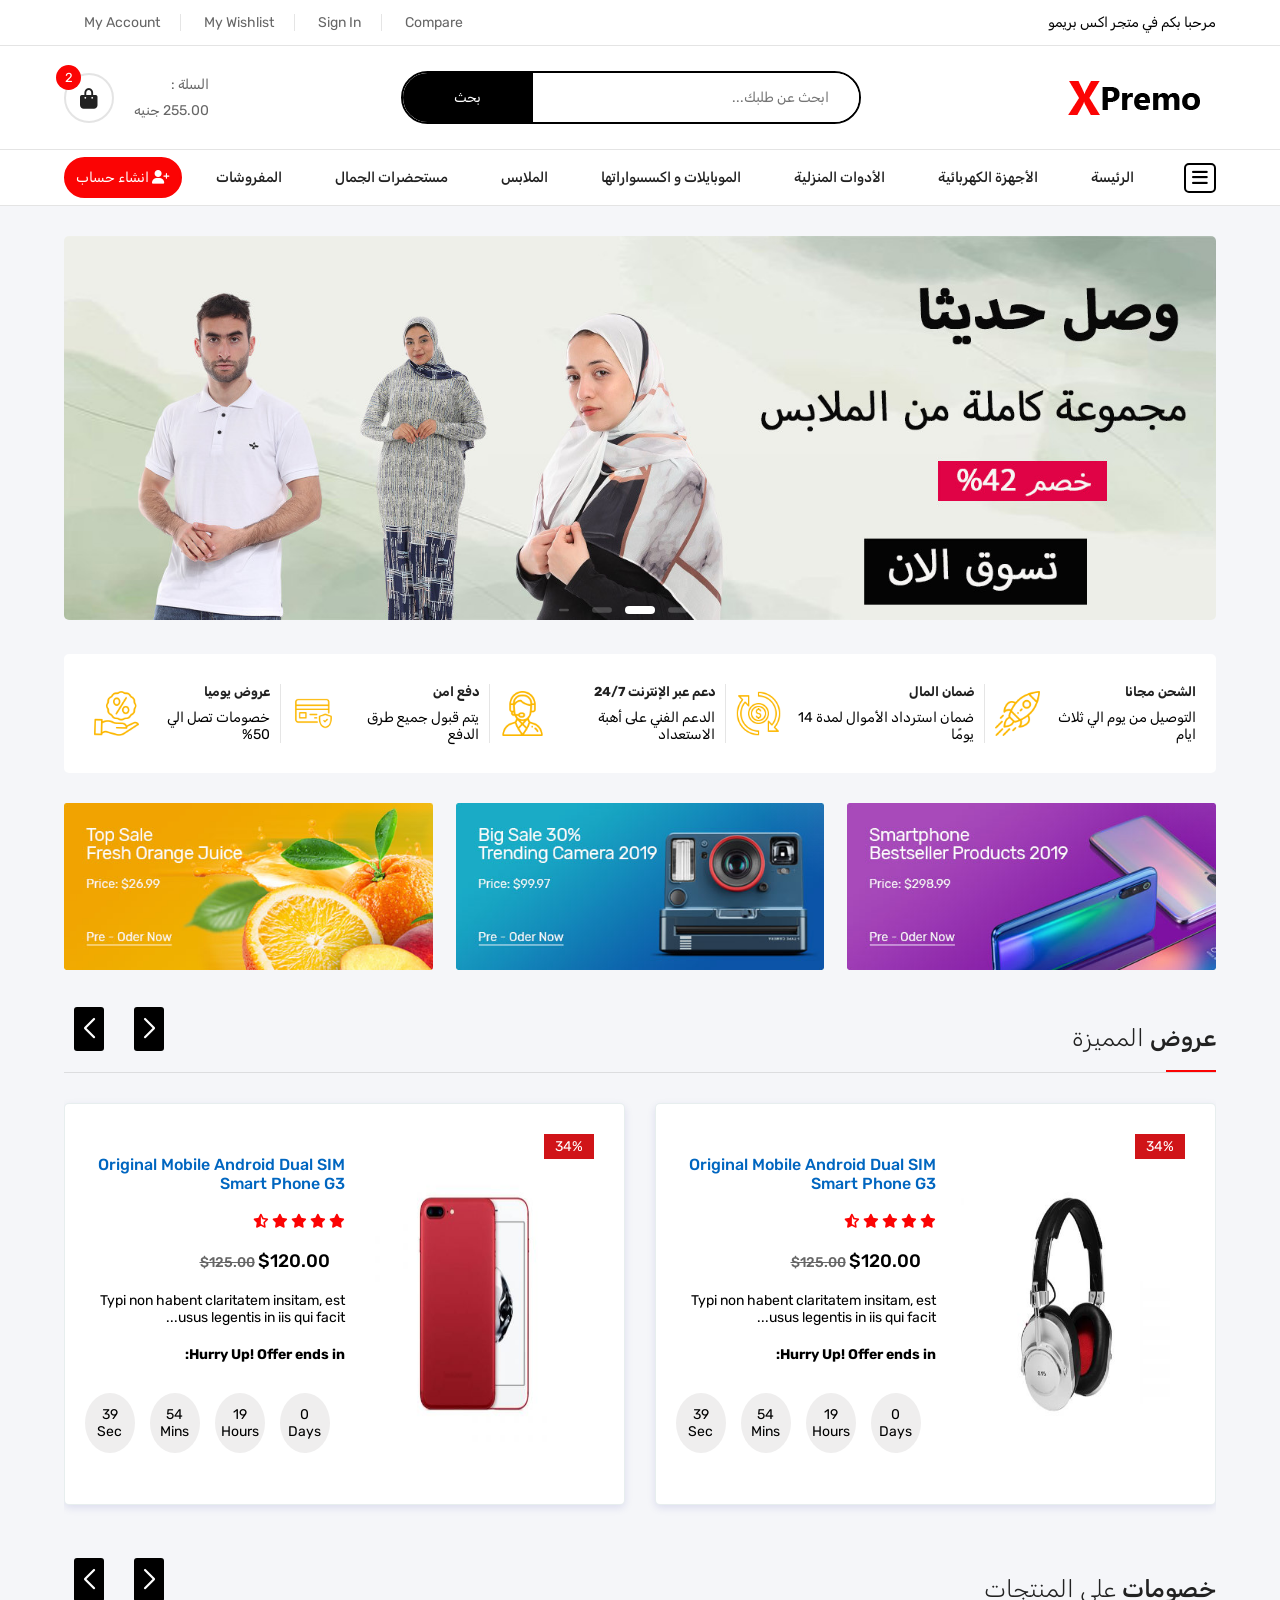
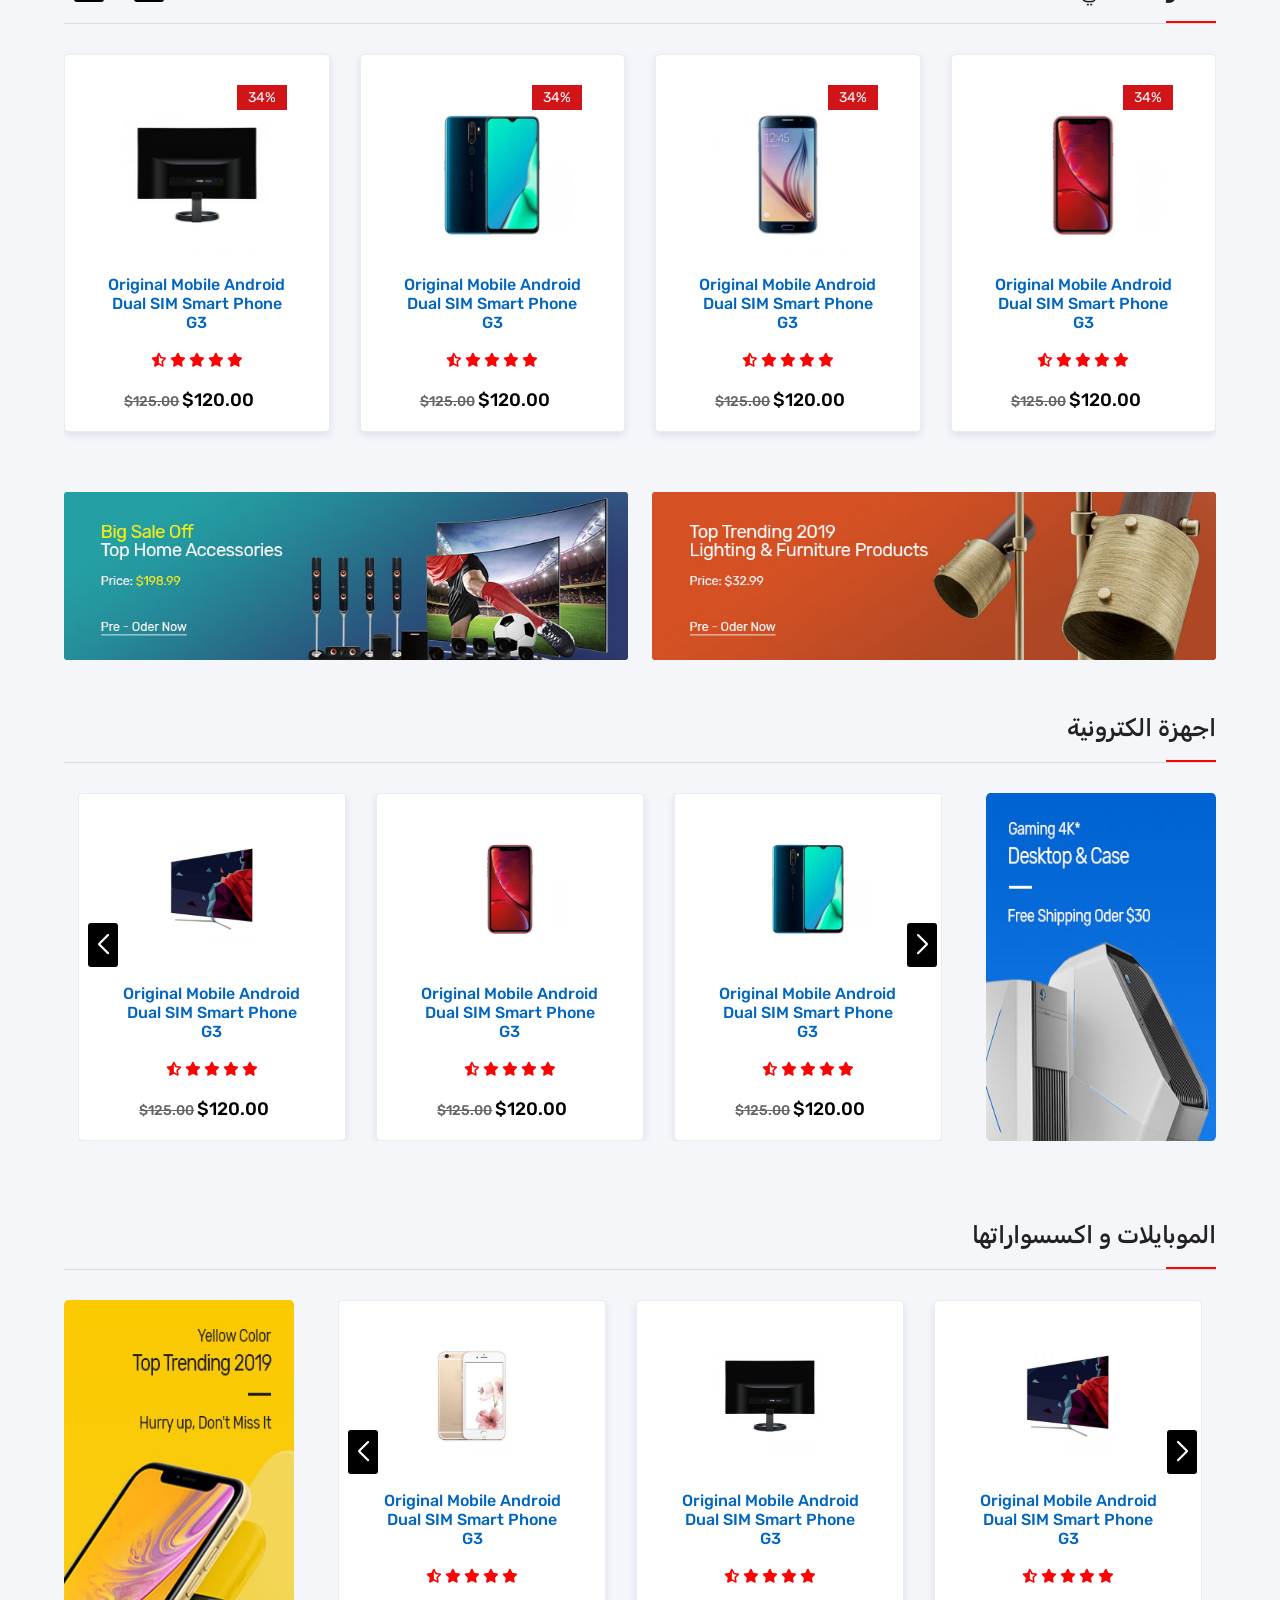
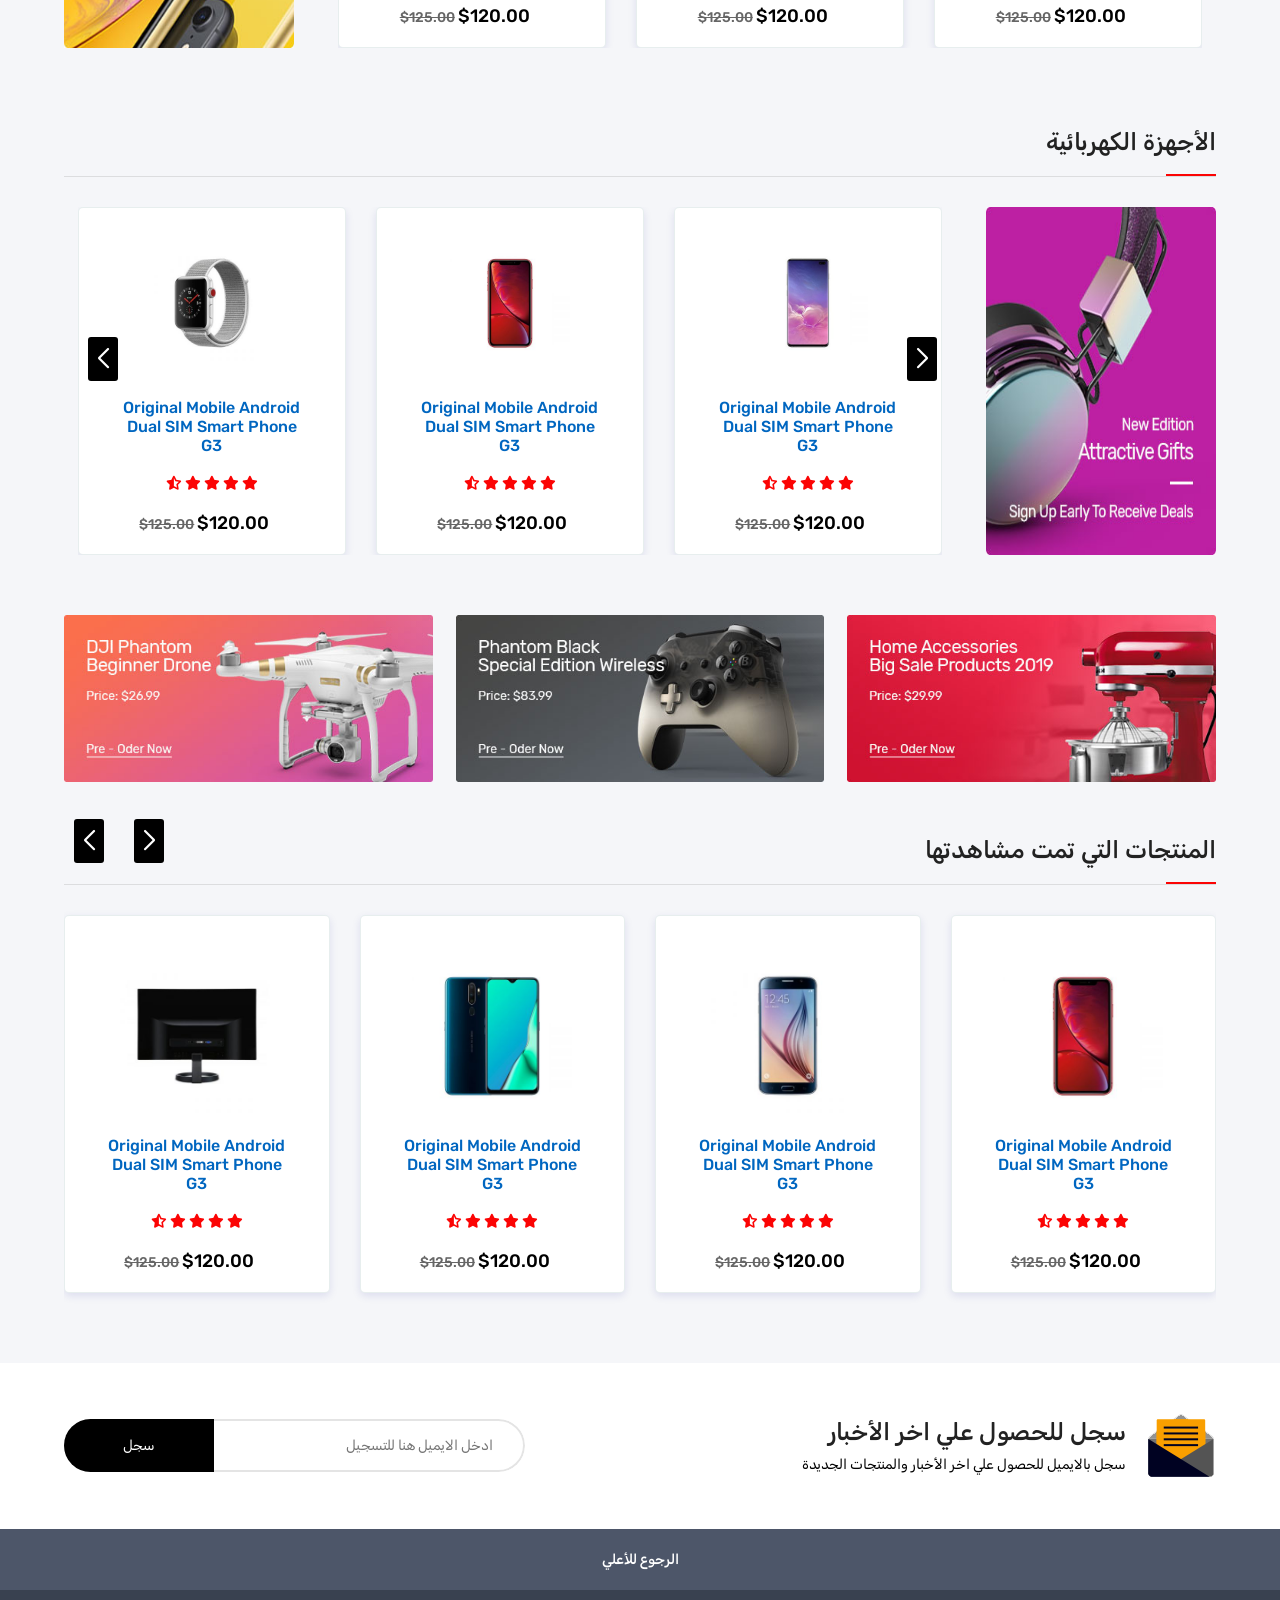
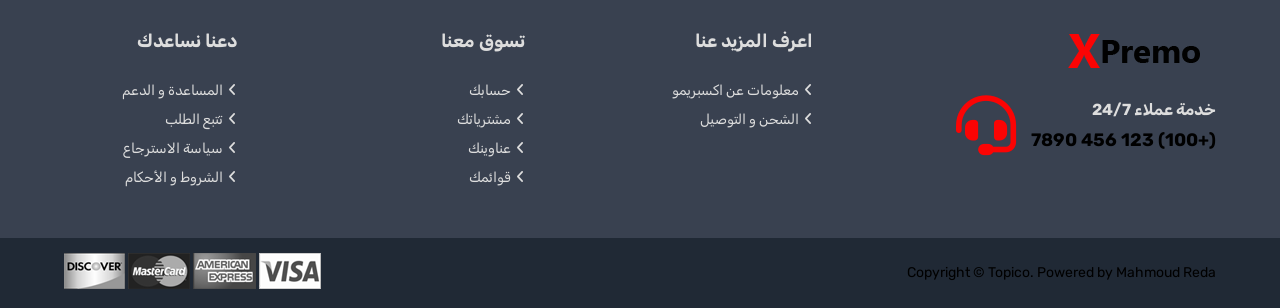
==== index.html @ 6d93f951 "upload files" ====
<!DOCTYPE html>
<html lang="en">
<head>
    <meta charset="UTF-8">
    <meta http-equiv="X-UA-Compatible" content="IE=edge">
    <meta name="viewport" content="width=device-width, initial-scale=1.0">

    <title>XPremo | Online Store</title>

    <!-- Link Swiper's CSS -->
    <link rel="stylesheet" href="swiperJs/swiper-bundle.min.css" />

    <!-- Link Font Awesome -->
    <link rel="stylesheet" href="https://cdnjs.cloudflare.com/ajax/libs/font-awesome/6.4.0/css/all.min.css">

    <!-- Link File CSS -->
    <link rel="stylesheet" href="style.css">
</head>
<body class="menu-side-in-bag">

    <header>

        <div class="header-top">
            <div class="contanier">
             <p> مرحبا بكم في متجر اكس بريمو</p>
             <div class="link-top-heder">
                 <a href="#">My Account</a>
                 <a href="#">My Wishlist</a>
                 <a href="#">Sign In</a>
                 <a href="#">Compare</a>
             </div>
         </div>
           </div>

           <div class="header-info">
            <div class="contanier">
                <img src="img/logo.png" alt="">
            
            <div class="search-bar">
                <form action="">
                    <input type="search" placeholder="ابحث عن طلبك...">
                    <button class="btn-srch">بحث</button>
                </form>
            </div>
            <div class="card">
                <div class="price">
                    <p>السلة :</p>
                    <span>255.00 جنيه</span>
                </div>
                <a href="mycart.html"><i class="fa-solid fa-bag-shopping"></i> <span class="count-in-card">2</span></a>

                
            </div>
            </div>
        </div>

        <div class="header-bottom">
           <div class="contanier">
            <i id="open-side" class="fa-solid fa-bars"></i>
            <ul class="nav-links">
                    
                <li><a href="index.html"> الرئيسة</a>
                
                </li>

                <li>
                    <a href="features.html">الأجهزة الكهربائية</a>

                    <div class="drobdwon">
                        <ul><li><a href="betuflpage.html">غسالات</a></li></ul>
                        <ul><li><a href="#">نلاجات</a></li></ul>
                        <ul><li><a href="#">مكانس</a></li></ul>
                        <ul><li><a href="#">شبابيك</a></li></ul>
                    </div>
                </li>

                <li>
                    <a href="about.html"> الأدوات المنزلية</a>
                </li>

                <li>
                    <a href="contact.html">الموبايلات و اكسسواراتها</a>
                </li>
                <li><a href="index.html"> الملابس </a></li>

                <li><a href="betuflpage.html"> مستحضرات الجمال</a></li>
                <li><a href="index.html"> المفروشات</a></li>
              


            </ul>
            <a href="sign-up-page.html" class="sign-in-btn"><i class="fa-solid fa-user-plus"></i> انشاء حساب </a>

            
           </div>
        </div>


    </header>

    <section class="slide-sec contanier">
        <div id="side-bar" class="side-bar">
            <h5><i class="fa-solid fa-bars"></i> SHOP BY DEPARTMENT</h5>
            <img class="logo-slide" src="img/logo.png" alt="">
            <i id="btn-close" class="fa-solid fa-bars fa-times"></i>
            <ul class="side-links">
                <a href="#"><li>الاجهزة المنزلية</li></a>
                <a href="#"><li>العاب الأطفال</li></a>
                <a href="#"><li>الشواحن</li></a>
                <a href="#"><li>المفروشات</li></a>
                <a href="#"><li>الهواتف</li></a>
                <a href="#"><li>الملابس</li></a>
                <a href="#"><li>الأحذية</li></a>
                <a href="#"><li>اكسسوارات</li></a>
                <a href="#"><li>مستحضرات التجميل</li></a>
                <a href="#"><li>التلفزيونات</li></a>

            </ul>

            
        </div>


        <div class="slide">
            <div class="slide-swp swiper mySwiper">
                <div class="swiper-wrapper">
                    <div class="swiper-slide swiper-slide1">
                        <img src="img/slide1.jpg" alt="">
                    </div>
                    <div class="swiper-slide swiper-slide2">
                        <img src="img/slide2.jpg" alt="">
                    </div>
                    <div class="swiper-slide swiper-slide3">
                        <img src="img/slide3.jpg" alt="">
                    </div>
                    <div class="swiper-slide swiper-slide3">
                        <img src="img/slide4.jpg" alt="">
                    </div>
                    <div class="swiper-slide swiper-slide3">
                        <img src="img/slide5.png" alt="">
                    </div>
                </div>
                <div class="swiper-pagination"></div>
              </div>
        </div>
    </section>
    
    <div class="features contanier">
        <div class="boxs">
            <div class="box">
              
                <div class="content">
                    <h6>الشحن مجانا</h6>
                    <p>التوصيل من يوم الي ثلاث ايام</p>
                </div>
                <img src="img/features1.png" alt="">
            </div>

            <div class="box">
                
                <div class="content">
                    <h6>ضمان المال</h6>
                    <p>ضمان استرداد الأموال لمدة 14 يومًا</p>
                </div>
                <img src="img/features2.png" alt="">
            </div>

            <div class="box">
               

                <div class="content">
                    <h6>دعم عبر الإنترنت 24/7</h6>
                    <p>الدعم الفني على أهبة الاستعداد</p>
                </div>
                <img src="img/features3.png" alt="">
            </div>

            <div class="box">

                <div class="content">
                    <h6>دفع امن</h6>
                    <p>يتم قبول جميع طرق الدفع</p>
                </div>
                <img src="img/features4.png" alt="">
            </div>

            <div class="box">

                <div class="content">
                    <h6>عروض يوميا</h6>
                    <p>خصومات تصل الي 50%</p>
                </div>
                <img src="img/features5.png" alt="">
            </div>
        </div>
    </div>

    <div class="banner contanier">
        <div class="boxs">
            <div class="box">
                <a href="buy product.html"><img src="img/banner-1.jpg" alt="">
                    <span class="glass-hover"></span></a>
                
            </div>
            <div class="box">
                <a href="buy product.html"><img src="img/banner-2.jpg" alt="">
                    <span class="glass-hover"></span>
                </a>
            </div>
            <div class="box">
                <a href="buy product.html"><img src="img/banner-3.jpg" alt="">
                    <span class="glass-hover"></span>
                </a>
            </div>
        </div>
    </div>

    <section class="deals contanier swiper mySwiper">

        <div class="section-head">
            <h4>عروض <span>المميزة</span> </h4>
        </div>
        <div class="boxs swiper-wrapper">

            <div class="box product-item swiper-slide">
              <a href="#">  
                <div class="product-btn">
                <ul class="product-action">
                    <li><a href="#"><i class="fa-regular fa-heart"></i></a></li>
                    <li><a href="#"><i class="fa-solid fa-cart-arrow-down"></i></a></li>
                    <li><a href="#"><i class="fa-solid fa-print"></i></a></li>
                </ul>
                </div>
                <div class="div-img">
                <span class="discount">34%</span>
                <img src="img/product-14.jpg" class="img-product">
                <img src="img/product-2.jpg" class="hover-img">
                </div>
                <div class="content">
                <a href="buy product.html" class="product-item-link"> Original Mobile Android Dual SIM Smart Phone G3 </a>
                <div class="stars">
                    <i class="fa-solid fa-star"></i>
                    <i class="fa-solid fa-star"></i>
                    <i class="fa-solid fa-star"></i>
                    <i class="fa-solid fa-star"></i>
                    <i class="fa-solid fa-star-half-stroke"></i>
                </div>
                <div class="price">
                    <span>$120.00</span>
                    <del>$125.00</del>
                </div>
                <p class="product-parg">Typi non habent claritatem insitam, est usus legentis in iis qui facit...</p>
                <h4>Hurry Up! Offer ends in:</h4>

                
                <ul class="countdown">
                    <li><span>0</span> Days</li>
                    <li><span>19</span> Hours</li>
                    <li><span>54</span>Mins</li>
                    <li><span>39</span>Sec</li>
                </ul>
                
                </div>
              </a>
            </div>
            <div class="box product-item swiper-slide">
                <a href="#">  
                  <div class="product-btn">
                  <ul class="product-action">
                      <li><a href="#"><i class="fa-regular fa-heart"></i></a></li>
                      <li><a href="#"><i class="fa-solid fa-cart-arrow-down"></i></a></li>
                      <li><a href="#"><i class="fa-solid fa-print"></i></a></li>
                  </ul>
              </div>
              <div class="div-img">
                  <span class="discount">34%</span>
                  <img src="img/product-13.jpg" class="img-product">
                  <img src="img/product-2.jpg" class="hover-img">
              </div>
              <div class="content">
                  <a href="buy product.html" class="product-item-link"> Original Mobile Android Dual SIM Smart Phone G3 </a>
                  <div class="stars">
                      <i class="fa-solid fa-star"></i>
                      <i class="fa-solid fa-star"></i>
                      <i class="fa-solid fa-star"></i>
                      <i class="fa-solid fa-star"></i>
                      <i class="fa-solid fa-star-half-stroke"></i>
                  </div>
                  <div class="price">
                      <span>$120.00</span>
                      <del>$125.00</del>
                  </div>
                  <p class="product-parg">Typi non habent claritatem insitam, est usus legentis in iis qui facit...</p>
                  <h4>Hurry Up! Offer ends in:</h4>
  
                  
                  <ul class="countdown">
                      <li><span>0</span> Days</li>
                      <li><span>19</span> Hours</li>
                      <li><span>54</span>Mins</li>
                      <li><span>39</span>Sec</li>
                  </ul>
                  
              </div>
                </a>
              </div>

              <div class="box product-item swiper-slide">
                <a href="#">  
                  <div class="product-btn">
                  <ul class="product-action">
                      <li><a href="#"><i class="fa-regular fa-heart"></i></a></li>
                      <li><a href="#"><i class="fa-solid fa-cart-arrow-down"></i></a></li>
                      <li><a href="#"><i class="fa-solid fa-print"></i></a></li>
                  </ul>
              </div>
              <div class="div-img">
                  <span class="discount">34%</span>
                  <img src="img/product-9.jpg" class="img-product">
                  <img src="img/product-2.jpg" class="hover-img">
              </div>
              <div class="content">
                  <a href="buy product.html" class="product-item-link"> Original Mobile Android Dual SIM Smart Phone G3 </a>
                  <div class="stars">
                      <i class="fa-solid fa-star"></i>
                      <i class="fa-solid fa-star"></i>
                      <i class="fa-solid fa-star"></i>
                      <i class="fa-solid fa-star"></i>
                      <i class="fa-solid fa-star-half-stroke"></i>
                  </div>
                  <div class="price">
                      <span>$120.00</span>
                      <del>$125.00</del>
                  </div>
                  <p class="product-parg">Typi non habent claritatem insitam, est usus legentis in iis qui facit...</p>
                  <h4>Hurry Up! Offer ends in:</h4>
  
                  
                  <ul class="countdown">
                      <li><span>0</span> Days</li>
                      <li><span>19</span> Hours</li>
                      <li><span>54</span>Mins</li>
                      <li><span>39</span>Sec</li>
                  </ul>
                  
              </div>
                </a>
              </div>


              <div class="box product-item swiper-slide">
                <a href="#">  
                  <div class="product-btn">
                  <ul class="product-action">
                      <li><a href="#"><i class="fa-regular fa-heart"></i></a></li>
                      <li><a href="#"><i class="fa-solid fa-cart-arrow-down"></i></a></li>
                      <li><a href="#"><i class="fa-solid fa-print"></i></a></li>
                  </ul>
              </div>
              <div class="div-img">
                  <span class="discount">34%</span>
                  <img src="img/product-8.jpg" class="img-product">
                  <img src="img/product-2.jpg" class="hover-img">
              </div>
              <div class="content">
                  <a href="buy product.html" class="product-item-link"> Original Mobile Android Dual SIM Smart Phone G3 </a>
                  <div class="stars">
                      <i class="fa-solid fa-star"></i>
                      <i class="fa-solid fa-star"></i>
                      <i class="fa-solid fa-star"></i>
                      <i class="fa-solid fa-star"></i>
                      <i class="fa-solid fa-star-half-stroke"></i>
                  </div>
                  <div class="price">
                      <span>$120.00</span>
                      <del>$125.00</del>
                  </div>
                  <p class="product-parg">Typi non habent claritatem insitam, est usus legentis in iis qui facit...</p>
                  <h4>Hurry Up! Offer ends in:</h4>
  
                  
                  <ul class="countdown">
                      <li><span>0</span> Days</li>
                      <li><span>19</span> Hours</li>
                      <li><span>54</span>Mins</li>
                      <li><span>39</span>Sec</li>
                  </ul>
                  
              </div>
                </a>
              </div>

        </div>

        <div class="swiper-button-next swiper-btn"></div>
        <div class="swiper-button-prev swiper-btn"></div>
    </section>

    <section class="sale-sec contanier swiper mySwiper">

        <div class="section-head">
            <h4>خصومات <span>علي المنتجات</span> </h4>
        </div>
        
        <div class="boxs swiper-wrapper">

            <div class="box column product-item swiper-slide">

                <div class="product-btn">
                    <ul class="product-action">
                        <li><a href="#"><i class="fa-regular fa-heart"></i></a></li>
                        <li><a href="#"><i class="fa-solid fa-cart-arrow-down"></i></a></li>
                        <li><a href="#"><i class="fa-solid fa-print"></i></a></li>
                    </ul>
                </div>

                <div class="div-img">
                    <span class="discount">34%</span>
                    <img src="img/product-8.jpg" class="img-product">
                    <img src="img/product-1.jpg" class="hover-img">
                </div>
                <div class="content">
                    <a class="product-item-link"> Original Mobile Android Dual SIM Smart Phone G3 </a>
                    <div class="stars">
                        <i class="fa-solid fa-star"></i>
                        <i class="fa-solid fa-star"></i>
                        <i class="fa-solid fa-star"></i>
                        <i class="fa-solid fa-star"></i>
                        <i class="fa-solid fa-star-half-stroke"></i>
                    </div>
                    <div class="price">
                        <span>$120.00</span>
                        <del>$125.00</del>
                    </div>
        
                </div>
            </div>

            <div class="box column product-item swiper-slide">

                <div class="product-btn">
                    <ul class="product-action">
                        <li><a href="#"><i class="fa-regular fa-heart"></i></a></li>
                        <li><a href="#"><i class="fa-solid fa-cart-arrow-down"></i></a></li>
                        <li><a href="#"><i class="fa-solid fa-print"></i></a></li>
                    </ul>
                </div>
                <div class="div-img">
                    <span class="discount">34%</span>
                    <img src="img/product-2.jpg" class="img-product">
                    <img src="img/product-9.jpg" class="hover-img">
                </div>
                <div class="content">
                    <a class="product-item-link"> Original Mobile Android Dual SIM Smart Phone G3 </a>
                    <div class="stars">
                        <i class="fa-solid fa-star"></i>
                        <i class="fa-solid fa-star"></i>
                        <i class="fa-solid fa-star"></i>
                        <i class="fa-solid fa-star"></i>
                        <i class="fa-solid fa-star-half-stroke"></i>
                    </div>
                    <div class="price">
                        <span>$120.00</span>
                        <del>$125.00</del>
                    </div>
        
                </div>
            </div>

            <div class="box column product-item swiper-slide">

                <div class="product-btn">
                    <ul class="product-action">
                        <li><a href="#"><i class="fa-regular fa-heart"></i></a></li>
                        <li><a href="#"><i class="fa-solid fa-cart-arrow-down"></i></a></li>
                        <li><a href="#"><i class="fa-solid fa-print"></i></a></li>
                    </ul>
                </div>
                <div class="div-img">
                    <span class="discount">34%</span>
                    <img src="img/product-3.jpg" class="img-product">
                    <img src="img/product-10.jpg" class="hover-img">
                </div>
                <div class="content">
                    <a class="product-item-link"> Original Mobile Android Dual SIM Smart Phone G3 </a>
                    <div class="stars">
                        <i class="fa-solid fa-star"></i>
                        <i class="fa-solid fa-star"></i>
                        <i class="fa-solid fa-star"></i>
                        <i class="fa-solid fa-star"></i>
                        <i class="fa-solid fa-star-half-stroke"></i>
                    </div>
                    <div class="price">
                        <span>$120.00</span>
                        <del>$125.00</del>
                    </div>
        
                </div>
            </div>


            <div class="box column product-item swiper-slide">

                <div class="product-btn">
                    <ul class="product-action">
                        <li><a href="#"><i class="fa-regular fa-heart"></i></a></li>
                        <li><a href="#"><i class="fa-solid fa-cart-arrow-down"></i></a></li>
                        <li><a href="#"><i class="fa-solid fa-print"></i></a></li>
                    </ul>
                </div>
                <div class="div-img">
                    <span class="discount">34%</span>
                    <img src="img/product-4.jpg" class="img-product">
                    <img src="img/product-8.jpg" class="hover-img">
                </div>
                <div class="content">
                    <a class="product-item-link"> Original Mobile Android Dual SIM Smart Phone G3 </a>
                    <div class="stars">
                        <i class="fa-solid fa-star"></i>
                        <i class="fa-solid fa-star"></i>
                        <i class="fa-solid fa-star"></i>
                        <i class="fa-solid fa-star"></i>
                        <i class="fa-solid fa-star-half-stroke"></i>
                    </div>
                    <div class="price">
                        <span>$120.00</span>
                        <del>$125.00</del>
                    </div>
        
                </div>
            </div>


            <div class="box column product-item swiper-slide">
                <div class="div-img">
                    <span class="discount">34%</span>
                    <img src="img/product-9.jpg" class="img-product">
                    <img src="img/product-16.jpg" class="hover-img">
                </div>
                <div class="content">
                    <a class="product-item-link"> Original Mobile Android Dual SIM Smart Phone G3 </a>
                    <div class="stars">
                        <i class="fa-solid fa-star"></i>
                        <i class="fa-solid fa-star"></i>
                        <i class="fa-solid fa-star"></i>
                        <i class="fa-solid fa-star"></i>
                        <i class="fa-solid fa-star-half-stroke"></i>
                    </div>
                    <div class="price">
                        <span>$120.00</span>
                        <del>$125.00</del>
                    </div>
        
                </div>
            </div>


            <div class="box column product-item swiper-slide">

                <div class="product-btn">
                    <ul class="product-action">
                        <li><a href="#"><i class="fa-regular fa-heart"></i></a></li>
                        <li><a href="#"><i class="fa-solid fa-cart-arrow-down"></i></a></li>
                        <li><a href="#"><i class="fa-solid fa-print"></i></a></li>
                    </ul>
                </div>
                <div class="div-img">
                    <span class="discount">34%</span>
                    <img src="img/product-12.jpg" class="img-product">
                    <img src="img/product-3.jpg" class="hover-img">
                </div>
                <div class="content">
                    <a class="product-item-link"> Original Mobile Android Dual SIM Smart Phone G3 </a>
                    <div class="stars">
                        <i class="fa-solid fa-star"></i>
                        <i class="fa-solid fa-star"></i>
                        <i class="fa-solid fa-star"></i>
                        <i class="fa-solid fa-star"></i>
                        <i class="fa-solid fa-star-half-stroke"></i>
                    </div>
                    <div class="price">
                        <span>$120.00</span>
                        <del>$125.00</del>
                    </div>
        
                </div>
            </div>


            <div class="box column product-item swiper-slide">

                <div class="product-btn">
                    <ul class="product-action">
                        <li><a href="#"><i class="fa-regular fa-heart"></i></a></li>
                        <li><a href="#"><i class="fa-solid fa-cart-arrow-down"></i></a></li>
                        <li><a href="#"><i class="fa-solid fa-print"></i></a></li>
                    </ul>
                </div>
                <div class="div-img">
                    <span class="discount">34%</span>
                    <img src="img/product-15.jpg" class="img-product">
                    <img src="img/product-1.jpg" class="hover-img">
                </div>
                <div class="content">
                    <a class="product-item-link"> Original Mobile Android Dual SIM Smart Phone G3 </a>
                    <div class="stars">
                        <i class="fa-solid fa-star"></i>
                        <i class="fa-solid fa-star"></i>
                        <i class="fa-solid fa-star"></i>
                        <i class="fa-solid fa-star"></i>
                        <i class="fa-solid fa-star-half-stroke"></i>
                    </div>
                    <div class="price">
                        <span>$120.00</span>
                        <del>$125.00</del>
                    </div>
        
                </div>
            </div>

            <div class="box column product-item swiper-slide">

                <div class="product-btn">
                    <ul class="product-action">
                        <li><a href="#"><i class="fa-regular fa-heart"></i></a></li>
                        <li><a href="#"><i class="fa-solid fa-cart-arrow-down"></i></a></li>
                        <li><a href="#"><i class="fa-solid fa-print"></i></a></li>
                    </ul>
                </div>
                <div class="div-img">
                    <span class="discount">34%</span>
                    <img src="img/product-14.jpg" class="img-product">
                    <img src="img/product-6.jpg" class="hover-img">
                </div>
                <div class="content">
                    <a class="product-item-link"> Original Mobile Android Dual SIM Smart Phone G3 </a>
                    <div class="stars">
                        <i class="fa-solid fa-star"></i>
                        <i class="fa-solid fa-star"></i>
                        <i class="fa-solid fa-star"></i>
                        <i class="fa-solid fa-star"></i>
                        <i class="fa-solid fa-star-half-stroke"></i>
                    </div>
                    <div class="price">
                        <span>$120.00</span>
                        <del>$125.00</del>
                    </div>
        
                </div>
            </div>


            <div class="box column product-item swiper-slide">

                <div class="product-btn">
                    <ul class="product-action">
                        <li><a href="#"><i class="fa-regular fa-heart"></i></a></li>
                        <li><a href="#"><i class="fa-solid fa-cart-arrow-down"></i></a></li>
                        <li><a href="#"><i class="fa-solid fa-print"></i></a></li>
                    </ul>
                </div>
                <div class="div-img">
                    <span class="discount">34%</span>
                    <img src="img/product-7.jpg" class="img-product">
                    <img src="img/product-11.jpg" class="hover-img">
                </div>
                <div class="content">
                    <a class="product-item-link"> Original Mobile Android Dual SIM Smart Phone G3 </a>
                    <div class="stars">
                        <i class="fa-solid fa-star"></i>
                        <i class="fa-solid fa-star"></i>
                        <i class="fa-solid fa-star"></i>
                        <i class="fa-solid fa-star"></i>
                        <i class="fa-solid fa-star-half-stroke"></i>
                    </div>
                    <div class="price">
                        <span>$120.00</span>
                        <del>$125.00</del>
                    </div>
        
                </div>
            </div>

            <div class="box column product-item swiper-slide">

                <div class="product-btn">
                    <ul class="product-action">
                        <li><a href="#"><i class="fa-regular fa-heart"></i></a></li>
                        <li><a href="#"><i class="fa-solid fa-cart-arrow-down"></i></a></li>
                        <li><a href="#"><i class="fa-solid fa-print"></i></a></li>
                    </ul>
                </div>
                <div class="div-img">
                    <span class="discount">34%</span>
                    <img src="img/product-15.jpg" class="img-product">
                    <img src="img/product-16.jpg" class="hover-img">
                </div>
                <div class="content">
                    <a class="product-item-link"> Original Mobile Android Dual SIM Smart Phone G3 </a>
                    <div class="stars">
                        <i class="fa-solid fa-star"></i>
                        <i class="fa-solid fa-star"></i>
                        <i class="fa-solid fa-star"></i>
                        <i class="fa-solid fa-star"></i>
                        <i class="fa-solid fa-star-half-stroke"></i>
                    </div>
                    <div class="price">
                        <span>$120.00</span>
                        <del>$125.00</del>
                    </div>
        
                </div>
            </div>


        </div>

        
        <div class="swiper-button-next swiper-btn"></div>
        <div class="swiper-button-prev swiper-btn"></div>

    </section>

    <div class="banner2 contanier">
        <div class="boxs">
            <div class="box">
                <a href="#"><img src="img/banner-4.jpg" alt="">
                    <span class="glass-hover"></span></a>
            </div>
            <div class="box">
                <a href="#"><img src="img/banner-5.jpg" alt="">
                    <span class="glass-hover"></span></a>
            </div>
        </div>
    </div>

    <section class="slide-with-img contanier">

        <div class="section-head">
            <h4>اجهزة الكترونية<span></span> </h4>
        </div>
        
        <div class="cont">
            <div class="img-with-slide">
                <a href="#"><img src="img/banner-sm-1.jpg" alt=""></a>
            </div>
            <div class="swip-with-img swiper mySwiper">
                <div class="boxs swiper-wrapper">

                    <div class="box column product-item swiper-slide">

                        <div class="product-btn">
                            <ul class="product-action">
                                <li><a href="#"><i class="fa-regular fa-heart"></i></a></li>
                                <li><a href="#"><i class="fa-solid fa-cart-arrow-down"></i></a></li>
                                <li><a href="#"><i class="fa-solid fa-print"></i></a></li>
                            </ul>
                        </div>
                        <div class="div-img">
                            <img src="img/product-3.jpg" class="img-product">
                            <img src="img/product-9.jpg" class="hover-img">
                        </div>
                        <div class="content">
                            <a class="product-item-link"> Original Mobile Android Dual SIM Smart Phone G3 </a>
                            <div class="stars">
                                <i class="fa-solid fa-star"></i>
                                <i class="fa-solid fa-star"></i>
                                <i class="fa-solid fa-star"></i>
                                <i class="fa-solid fa-star"></i>
                                <i class="fa-solid fa-star-half-stroke"></i>
                            </div>
                            <div class="price">
                                <span>$120.00</span>
                                <del>$125.00</del>
                            </div>
                
                        </div>
                    </div>
        
                    <div class="box column product-item swiper-slide">

                        <div class="product-btn">
                            <ul class="product-action">
                                <li><a href="#"><i class="fa-regular fa-heart"></i></a></li>
                                <li><a href="#"><i class="fa-solid fa-cart-arrow-down"></i></a></li>
                                <li><a href="#"><i class="fa-solid fa-print"></i></a></li>
                            </ul>
                        </div>
                        <div class="div-img">
                            <img src="img/product-8.jpg" class="img-product">
                            <img src="img/product-2.jpg" class="hover-img">
                        </div>
                        <div class="content">
                            <a class="product-item-link"> Original Mobile Android Dual SIM Smart Phone G3 </a>
                            <div class="stars">
                                <i class="fa-solid fa-star"></i>
                                <i class="fa-solid fa-star"></i>
                                <i class="fa-solid fa-star"></i>
                                <i class="fa-solid fa-star"></i>
                                <i class="fa-solid fa-star-half-stroke"></i>
                            </div>
                            <div class="price">
                                <span>$120.00</span>
                                <del>$125.00</del>
                            </div>
                
                        </div>
                    </div>
        
                    <div class="box column product-item swiper-slide">

                        <div class="product-btn">
                            <ul class="product-action">
                                <li><a href="#"><i class="fa-regular fa-heart"></i></a></li>
                                <li><a href="#"><i class="fa-solid fa-cart-arrow-down"></i></a></li>
                                <li><a href="#"><i class="fa-solid fa-print"></i></a></li>
                            </ul>
                        </div>
                        <div class="div-img">
                      
                            <img src="img/product-1.jpg" class="img-product">
                            <img src="img/product-15.jpg" class="hover-img">
                        </div>
                        <div class="content">
                            <a class="product-item-link"> Original Mobile Android Dual SIM Smart Phone G3 </a>
                            <div class="stars">
                                <i class="fa-solid fa-star"></i>
                                <i class="fa-solid fa-star"></i>
                                <i class="fa-solid fa-star"></i>
                                <i class="fa-solid fa-star"></i>
                                <i class="fa-solid fa-star-half-stroke"></i>
                            </div>
                            <div class="price">
                                <span>$120.00</span>
                                <del>$125.00</del>
                            </div>
                
                        </div>
                    </div>
        
        
                    <div class="box column product-item swiper-slide">

                        <div class="product-btn">
                            <ul class="product-action">
                                <li><a href="#"><i class="fa-regular fa-heart"></i></a></li>
                                <li><a href="#"><i class="fa-solid fa-cart-arrow-down"></i></a></li>
                                <li><a href="#"><i class="fa-solid fa-print"></i></a></li>
                            </ul>
                        </div>
                        <div class="div-img">
                         
                            <img src="img/product-7.jpg" class="img-product">
                            <img src="img/product-14.jpg" class="hover-img">
                        </div>
                        <div class="content">
                            <a class="product-item-link"> Original Mobile Android Dual SIM Smart Phone G3 </a>
                            <div class="stars">
                                <i class="fa-solid fa-star"></i>
                                <i class="fa-solid fa-star"></i>
                                <i class="fa-solid fa-star"></i>
                                <i class="fa-solid fa-star"></i>
                                <i class="fa-solid fa-star-half-stroke"></i>
                            </div>
                            <div class="price">
                                <span>$120.00</span>
                                <del>$125.00</del>
                            </div>
                
                        </div>
                    </div>
        
                    <div class="box column product-item swiper-slide">
                        <div class="product-btn">
                            <ul class="product-action">
                                <li><a href="#"><i class="fa-regular fa-heart"></i></a></li>
                                <li><a href="#"><i class="fa-solid fa-cart-arrow-down"></i></a></li>
                                <li><a href="#"><i class="fa-solid fa-print"></i></a></li>
                            </ul>
                        </div>
                        <div class="div-img">
                            <img src="img/product-15.jpg" class="img-product">
                            <img src="img/product-9.jpg" class="hover-img">
                        </div>
                        <div class="content">
                            <a class="product-item-link"> Original Mobile Android Dual SIM Smart Phone G3 </a>
                            <div class="stars">
                                <i class="fa-solid fa-star"></i>
                                <i class="fa-solid fa-star"></i>
                                <i class="fa-solid fa-star"></i>
                                <i class="fa-solid fa-star"></i>
                                <i class="fa-solid fa-star-half-stroke"></i>
                            </div>
                            <div class="price">
                                <span>$120.00</span>
                                <del>$125.00</del>
                            </div>
                
                        </div>
                    </div>
        
        
                    <div class="box column product-item swiper-slide">
                        <div class="product-btn">
                            <ul class="product-action">
                                <li><a href="#"><i class="fa-regular fa-heart"></i></a></li>
                                <li><a href="#"><i class="fa-solid fa-cart-arrow-down"></i></a></li>
                                <li><a href="#"><i class="fa-solid fa-print"></i></a></li>
                            </ul>
                        </div>
                        <div class="div-img">
                            
                            <img src="img/product-2.jpg" class="img-product">
                            <img src="img/product-6.jpg" class="hover-img">
                        </div>
                        <div class="content">
                            <a class="product-item-link"> Original Mobile Android Dual SIM Smart Phone G3 </a>
                            <div class="stars">
                                <i class="fa-solid fa-star"></i>
                                <i class="fa-solid fa-star"></i>
                                <i class="fa-solid fa-star"></i>
                                <i class="fa-solid fa-star"></i>
                                <i class="fa-solid fa-star-half-stroke"></i>
                            </div>
                            <div class="price">
                                <span>$120.00</span>
                                <del>$125.00</del>
                            </div>
                
                        </div>
                    </div>
        
                    <div class="box column product-item swiper-slide">
                        <div class="product-btn">
                            <ul class="product-action">
                                <li><a href="#"><i class="fa-regular fa-heart"></i></a></li>
                                <li><a href="#"><i class="fa-solid fa-cart-arrow-down"></i></a></li>
                                <li><a href="#"><i class="fa-solid fa-print"></i></a></li>
                            </ul>
                        </div>
                        <div class="div-img">
                            
                            <img src="img/product-11.jpg" class="img-product">
                            <img src="img/product-1.jpg" class="hover-img">
                        </div>
                        <div class="content">
                            <a class="product-item-link"> Original Mobile Android Dual SIM Smart Phone G3 </a>
                            <div class="stars">
                                <i class="fa-solid fa-star"></i>
                                <i class="fa-solid fa-star"></i>
                                <i class="fa-solid fa-star"></i>
                                <i class="fa-solid fa-star"></i>
                                <i class="fa-solid fa-star-half-stroke"></i>
                            </div>
                            <div class="price">
                                <span>$120.00</span>
                                <del>$125.00</del>
                            </div>
                
                        </div>
                    </div>

                    <div class="box column product-item swiper-slide">
                        <div class="product-btn">
                            <ul class="product-action">
                                <li><a href="#"><i class="fa-regular fa-heart"></i></a></li>
                                <li><a href="#"><i class="fa-solid fa-cart-arrow-down"></i></a></li>
                                <li><a href="#"><i class="fa-solid fa-print"></i></a></li>
                            </ul>
                        </div>
                        <div class="div-img">
                            
                            <img src="img/product-5.jpg" class="img-product">
                            <img src="img/product-16.jpg" class="hover-img">
                        </div>
                        <div class="content">
                            <a class="product-item-link"> Original Mobile Android Dual SIM Smart Phone G3 </a>
                            <div class="stars">
                                <i class="fa-solid fa-star"></i>
                                <i class="fa-solid fa-star"></i>
                                <i class="fa-solid fa-star"></i>
                                <i class="fa-solid fa-star"></i>
                                <i class="fa-solid fa-star-half-stroke"></i>
                            </div>
                            <div class="price">
                                <span>$120.00</span>
                                <del>$125.00</del>
                            </div>
                
                        </div>
                    </div>
        
        
                </div>

                <div class="swiper-button-next swiper-btn"></div>
                <div class="swiper-button-prev swiper-btn"></div>
            </div>
            
        </div>

    </section>

    <section class="slide-with-img contanier">

        <div class="section-head">
            <h4>  الموبايلات و اكسسواراتها <span> </span></h4>
        </div>
        
        <div class="cont">
            <div class="swip-with-img swiper mySwiper">
                <div class="boxs swiper-wrapper">

                    <div class="box column product-item swiper-slide">
                        <div class="product-btn">
                            <ul class="product-action">
                                <li><a href="#"><i class="fa-regular fa-heart"></i></a></li>
                                <li><a href="#"><i class="fa-solid fa-cart-arrow-down"></i></a></li>
                                <li><a href="#"><i class="fa-solid fa-print"></i></a></li>
                            </ul>
                        </div>
                        <div class="div-img">
                            
                            <img src="img/product-1.jpg" class="img-product">
                            <img src="img/product-14.jpg" class="hover-img">
                        </div>
                        <div class="content">
                            <a class="product-item-link"> Original Mobile Android Dual SIM Smart Phone G3 </a>
                            <div class="stars">
                                <i class="fa-solid fa-star"></i>
                                <i class="fa-solid fa-star"></i>
                                <i class="fa-solid fa-star"></i>
                                <i class="fa-solid fa-star"></i>
                                <i class="fa-solid fa-star-half-stroke"></i>
                            </div>
                            <div class="price">
                                <span>$120.00</span>
                                <del>$125.00</del>
                            </div>
                
                        </div>
                    </div>
        
                    <div class="box column product-item swiper-slide">
                        <div class="product-btn">
                            <ul class="product-action">
                                <li><a href="#"><i class="fa-regular fa-heart"></i></a></li>
                                <li><a href="#"><i class="fa-solid fa-cart-arrow-down"></i></a></li>
                                <li><a href="#"><i class="fa-solid fa-print"></i></a></li>
                            </ul>
                        </div>
                        <div class="div-img">
                          
                            <img src="img/product-4.jpg" class="img-product">
                            <img src="img/product-14.jpg" class="hover-img">
                        </div>
                        <div class="content">
                            <a class="product-item-link"> Original Mobile Android Dual SIM Smart Phone G3 </a>
                            <div class="stars">
                                <i class="fa-solid fa-star"></i>
                                <i class="fa-solid fa-star"></i>
                                <i class="fa-solid fa-star"></i>
                                <i class="fa-solid fa-star"></i>
                                <i class="fa-solid fa-star-half-stroke"></i>
                            </div>
                            <div class="price">
                                <span>$120.00</span>
                                <del>$125.00</del>
                            </div>
                
                        </div>
                    </div>
        
                    <div class="box column product-item swiper-slide">
                        <div class="product-btn">
                            <ul class="product-action">
                                <li><a href="#"><i class="fa-regular fa-heart"></i></a></li>
                                <li><a href="#"><i class="fa-solid fa-cart-arrow-down"></i></a></li>
                                <li><a href="#"><i class="fa-solid fa-print"></i></a></li>
                            </ul>
                        </div>
                        <div class="div-img">
                    
                            <img src="img/product-7.jpg" class="img-product">
                            <img src="img/product-2.jpg" class="hover-img">
                        </div>
                        <div class="content">
                            <a class="product-item-link"> Original Mobile Android Dual SIM Smart Phone G3 </a>
                            <div class="stars">
                                <i class="fa-solid fa-star"></i>
                                <i class="fa-solid fa-star"></i>
                                <i class="fa-solid fa-star"></i>
                                <i class="fa-solid fa-star"></i>
                                <i class="fa-solid fa-star-half-stroke"></i>
                            </div>
                            <div class="price">
                                <span>$120.00</span>
                                <del>$125.00</del>
                            </div>
                
                        </div>
                    </div>
        
        
                    <div class="box column product-item swiper-slide">
                        <div class="product-btn">
                            <ul class="product-action">
                                <li><a href="#"><i class="fa-regular fa-heart"></i></a></li>
                                <li><a href="#"><i class="fa-solid fa-cart-arrow-down"></i></a></li>
                                <li><a href="#"><i class="fa-solid fa-print"></i></a></li>
                            </ul>
                        </div>
                        <div class="div-img">
                        
                            <img src="img/product-3.jpg" class="img-product">
                            <img src="img/product-1.jpg" class="hover-img">
                        </div>
                        <div class="content">
                            <a class="product-item-link"> Original Mobile Android Dual SIM Smart Phone G3 </a>
                            <div class="stars">
                                <i class="fa-solid fa-star"></i>
                                <i class="fa-solid fa-star"></i>
                                <i class="fa-solid fa-star"></i>
                                <i class="fa-solid fa-star"></i>
                                <i class="fa-solid fa-star-half-stroke"></i>
                            </div>
                            <div class="price">
                                <span>$120.00</span>
                                <del>$125.00</del>
                            </div>
                
                        </div>
                    </div>
        
                    <div class="box column product-item swiper-slide">
                        <div class="product-btn">
                            <ul class="product-action">
                                <li><a href="#"><i class="fa-regular fa-heart"></i></a></li>
                                <li><a href="#"><i class="fa-solid fa-cart-arrow-down"></i></a></li>
                                <li><a href="#"><i class="fa-solid fa-print"></i></a></li>
                            </ul>
                        </div>
                        <div class="div-img">
                           
                            <img src="img/product-9.jpg" class="img-product">
                            <img src="img/product-13.jpg" class="hover-img">
                        </div>
                        <div class="content">
                            <a class="product-item-link"> Original Mobile Android Dual SIM Smart Phone G3 </a>
                            <div class="stars">
                                <i class="fa-solid fa-star"></i>
                                <i class="fa-solid fa-star"></i>
                                <i class="fa-solid fa-star"></i>
                                <i class="fa-solid fa-star"></i>
                                <i class="fa-solid fa-star-half-stroke"></i>
                            </div>
                            <div class="price">
                                <span>$120.00</span>
                                <del>$125.00</del>
                            </div>
                
                        </div>
                    </div>
        
        
                    <div class="box column product-item swiper-slide">
                        <div class="product-btn">
                            <ul class="product-action">
                                <li><a href="#"><i class="fa-regular fa-heart"></i></a></li>
                                <li><a href="#"><i class="fa-solid fa-cart-arrow-down"></i></a></li>
                                <li><a href="#"><i class="fa-solid fa-print"></i></a></li>
                            </ul>
                        </div>
                        <div class="div-img">
                            
                            <img src="img/product-14.jpg" class="img-product">
                            <img src="img/product-5.jpg" class="hover-img">
                        </div>
                        <div class="content">
                            <a class="product-item-link"> Original Mobile Android Dual SIM Smart Phone G3 </a>
                            <div class="stars">
                                <i class="fa-solid fa-star"></i>
                                <i class="fa-solid fa-star"></i>
                                <i class="fa-solid fa-star"></i>
                                <i class="fa-solid fa-star"></i>
                                <i class="fa-solid fa-star-half-stroke"></i>
                            </div>
                            <div class="price">
                                <span>$120.00</span>
                                <del>$125.00</del>
                            </div>
                
                        </div>
                    </div>
        
                    <div class="box column product-item swiper-slide">
                        <div class="product-btn">
                            <ul class="product-action">
                                <li><a href="#"><i class="fa-regular fa-heart"></i></a></li>
                                <li><a href="#"><i class="fa-solid fa-cart-arrow-down"></i></a></li>
                                <li><a href="#"><i class="fa-solid fa-print"></i></a></li>
                            </ul>
                        </div>
                        <div class="div-img">
                     
                            <img src="img/product-13.jpg" class="img-product">
                            <img src="img/product-9.jpg" class="hover-img">
                        </div>
                        <div class="content">
                            <a class="product-item-link"> Original Mobile Android Dual SIM Smart Phone G3 </a>
                            <div class="stars">
                                <i class="fa-solid fa-star"></i>
                                <i class="fa-solid fa-star"></i>
                                <i class="fa-solid fa-star"></i>
                                <i class="fa-solid fa-star"></i>
                                <i class="fa-solid fa-star-half-stroke"></i>
                            </div>
                            <div class="price">
                                <span>$120.00</span>
                                <del>$125.00</del>
                            </div>
                
                        </div>
                    </div>

                    <div class="box column product-item swiper-slide">
                        <div class="product-btn">
                            <ul class="product-action">
                                <li><a href="#"><i class="fa-regular fa-heart"></i></a></li>
                                <li><a href="#"><i class="fa-solid fa-cart-arrow-down"></i></a></li>
                                <li><a href="#"><i class="fa-solid fa-print"></i></a></li>
                            </ul>
                        </div>
                        <div class="div-img">
                          
                            <img src="img/product-15.jpg" class="img-product">
                            <img src="img/product-6.jpg" class="hover-img">
                        </div>
                        <div class="content">
                            <a class="product-item-link"> Original Mobile Android Dual SIM Smart Phone G3 </a>
                            <div class="stars">
                                <i class="fa-solid fa-star"></i>
                                <i class="fa-solid fa-star"></i>
                                <i class="fa-solid fa-star"></i>
                                <i class="fa-solid fa-star"></i>
                                <i class="fa-solid fa-star-half-stroke"></i>
                            </div>
                            <div class="price">
                                <span>$120.00</span>
                                <del>$125.00</del>
                            </div>
                
                        </div>
                    </div>
        
        
                </div>

                <div class="swiper-button-next swiper-btn"></div>
                <div class="swiper-button-prev swiper-btn"></div>
            </div>

            <div class="img-with-slide">
                <a href="#"><img src="img/banner-sm-2.jpg" alt=""></a>
            </div>
            
        </div>

    </section>

    <section class="slide-with-img contanier">

        <div class="section-head">
            <h4>الأجهزة الكهربائية <span></span> </h4>
        </div>
        
        <div class="cont">
            <div class="img-with-slide">
                <a href="#"><img src="img/banner-sm-3.jpg" alt=""></a>
            </div>
            <div class="swip-with-img swiper mySwiper">
                <div class="boxs swiper-wrapper">

                    <div class="box column product-item swiper-slide">
                        <div class="product-btn">
                            <ul class="product-action">
                                <li><a href="#"><i class="fa-regular fa-heart"></i></a></li>
                                <li><a href="#"><i class="fa-solid fa-cart-arrow-down"></i></a></li>
                                <li><a href="#"><i class="fa-solid fa-print"></i></a></li>
                            </ul>
                        </div>
                        <div class="div-img">
                         
                            <img src="img/product-15.jpg" class="img-product">
                            <img src="img/product-5.jpg" class="hover-img">
                        </div>
                        <div class="content">
                            <a class="product-item-link"> Original Mobile Android Dual SIM Smart Phone G3 </a>
                            <div class="stars">
                                <i class="fa-solid fa-star"></i>
                                <i class="fa-solid fa-star"></i>
                                <i class="fa-solid fa-star"></i>
                                <i class="fa-solid fa-star"></i>
                                <i class="fa-solid fa-star-half-stroke"></i>
                            </div>
                            <div class="price">
                                <span>$120.00</span>
                                <del>$125.00</del>
                            </div>
                
                        </div>
                    </div>
        
                    <div class="box column product-item swiper-slide">
                        <div class="product-btn">
                            <ul class="product-action">
                                <li><a href="#"><i class="fa-regular fa-heart"></i></a></li>
                                <li><a href="#"><i class="fa-solid fa-cart-arrow-down"></i></a></li>
                                <li><a href="#"><i class="fa-solid fa-print"></i></a></li>
                            </ul>
                        </div>
                        <div class="div-img">
                            
                            <img src="img/product-8.jpg" class="img-product">
                            <img src="img/product-12.jpg" class="hover-img">
                        </div>
                        <div class="content">
                            <a class="product-item-link"> Original Mobile Android Dual SIM Smart Phone G3 </a>
                            <div class="stars">
                                <i class="fa-solid fa-star"></i>
                                <i class="fa-solid fa-star"></i>
                                <i class="fa-solid fa-star"></i>
                                <i class="fa-solid fa-star"></i>
                                <i class="fa-solid fa-star-half-stroke"></i>
                            </div>
                            <div class="price">
                                <span>$120.00</span>
                                <del>$125.00</del>
                            </div>
                
                        </div>
                    </div>
        
                    <div class="box column product-item swiper-slide">
                        <div class="product-btn">
                            <ul class="product-action">
                                <li><a href="#"><i class="fa-regular fa-heart"></i></a></li>
                                <li><a href="#"><i class="fa-solid fa-cart-arrow-down"></i></a></li>
                                <li><a href="#"><i class="fa-solid fa-print"></i></a></li>
                            </ul>
                        </div>
                        <div class="div-img">
                            
                            <img src="img/product-11.jpg" class="img-product">
                            <img src="img/product-2.jpg" class="hover-img">
                        </div>
                        <div class="content">
                            <a class="product-item-link"> Original Mobile Android Dual SIM Smart Phone G3 </a>
                            <div class="stars">
                                <i class="fa-solid fa-star"></i>
                                <i class="fa-solid fa-star"></i>
                                <i class="fa-solid fa-star"></i>
                                <i class="fa-solid fa-star"></i>
                                <i class="fa-solid fa-star-half-stroke"></i>
                            </div>
                            <div class="price">
                                <span>$120.00</span>
                                <del>$125.00</del>
                            </div>
                
                        </div>
                    </div>
        
        
                    <div class="box column product-item swiper-slide">
                        <div class="product-btn">
                            <ul class="product-action">
                                <li><a href="#"><i class="fa-regular fa-heart"></i></a></li>
                                <li><a href="#"><i class="fa-solid fa-cart-arrow-down"></i></a></li>
                                <li><a href="#"><i class="fa-solid fa-print"></i></a></li>
                            </ul>
                        </div>
                        <div class="div-img">
                            
                            <img src="img/product-3.jpg" class="img-product">
                            <img src="img/product-2.jpg" class="hover-img">
                        </div>
                        <div class="content">
                            <a class="product-item-link"> Original Mobile Android Dual SIM Smart Phone G3 </a>
                            <div class="stars">
                                <i class="fa-solid fa-star"></i>
                                <i class="fa-solid fa-star"></i>
                                <i class="fa-solid fa-star"></i>
                                <i class="fa-solid fa-star"></i>
                                <i class="fa-solid fa-star-half-stroke"></i>
                            </div>
                            <div class="price">
                                <span>$120.00</span>
                                <del>$125.00</del>
                            </div>
                
                        </div>
                    </div>
        
                    <div class="box column product-item swiper-slide">
                        <div class="product-btn">
                            <ul class="product-action">
                                <li><a href="#"><i class="fa-regular fa-heart"></i></a></li>
                                <li><a href="#"><i class="fa-solid fa-cart-arrow-down"></i></a></li>
                                <li><a href="#"><i class="fa-solid fa-print"></i></a></li>
                            </ul>
                        </div>
                        <div class="div-img">
                            
                            <img src="img/product-9.jpg" class="img-product">
                            <img src="img/product-11.jpg" class="hover-img">
                        </div>
                        <div class="content">
                            <a class="product-item-link"> Original Mobile Android Dual SIM Smart Phone G3 </a>
                            <div class="stars">
                                <i class="fa-solid fa-star"></i>
                                <i class="fa-solid fa-star"></i>
                                <i class="fa-solid fa-star"></i>
                                <i class="fa-solid fa-star"></i>
                                <i class="fa-solid fa-star-half-stroke"></i>
                            </div>
                            <div class="price">
                                <span>$120.00</span>
                                <del>$125.00</del>
                            </div>
                
                        </div>
                    </div>
        
        
                    <div class="box column product-item swiper-slide">
                        <div class="product-btn">
                            <ul class="product-action">
                                <li><a href="#"><i class="fa-regular fa-heart"></i></a></li>
                                <li><a href="#"><i class="fa-solid fa-cart-arrow-down"></i></a></li>
                                <li><a href="#"><i class="fa-solid fa-print"></i></a></li>
                            </ul>
                        </div>
                        <div class="div-img">
                            
                            <img src="img/product-14.jpg" class="img-product">
                            <img src="img/product-4.jpg" class="hover-img">
                        </div>
                        <div class="content">
                            <a class="product-item-link"> Original Mobile Android Dual SIM Smart Phone G3 </a>
                            <div class="stars">
                                <i class="fa-solid fa-star"></i>
                                <i class="fa-solid fa-star"></i>
                                <i class="fa-solid fa-star"></i>
                                <i class="fa-solid fa-star"></i>
                                <i class="fa-solid fa-star-half-stroke"></i>
                            </div>
                            <div class="price">
                                <span>$120.00</span>
                                <del>$125.00</del>
                            </div>
                
                        </div>
                    </div>
        
                    <div class="box column product-item swiper-slide">
                        <div class="product-btn">
                            <ul class="product-action">
                                <li><a href="#"><i class="fa-regular fa-heart"></i></a></li>
                                <li><a href="#"><i class="fa-solid fa-cart-arrow-down"></i></a></li>
                                <li><a href="#"><i class="fa-solid fa-print"></i></a></li>
                            </ul>
                        </div>
                        <div class="div-img">
                            
                            <img src="img/product-5.jpg" class="img-product">
                            <img src="img/product-7.jpg" class="hover-img">
                        </div>
                        <div class="content">
                            <a class="product-item-link"> Original Mobile Android Dual SIM Smart Phone G3 </a>
                            <div class="stars">
                                <i class="fa-solid fa-star"></i>
                                <i class="fa-solid fa-star"></i>
                                <i class="fa-solid fa-star"></i>
                                <i class="fa-solid fa-star"></i>
                                <i class="fa-solid fa-star-half-stroke"></i>
                            </div>
                            <div class="price">
                                <span>$120.00</span>
                                <del>$125.00</del>
                            </div>
                
                        </div>
                    </div>

                    <div class="box column product-item swiper-slide">
                        <div class="product-btn">
                            <ul class="product-action">
                                <li><a href="#"><i class="fa-regular fa-heart"></i></a></li>
                                <li><a href="#"><i class="fa-solid fa-cart-arrow-down"></i></a></li>
                                <li><a href="#"><i class="fa-solid fa-print"></i></a></li>
                            </ul>
                        </div>
                        <div class="div-img">
                            
                            <img src="img/product-4.jpg" class="img-product">
                            <img src="img/product-9.jpg" class="hover-img">
                        </div>
                        <div class="content">
                            <a class="product-item-link"> Original Mobile Android Dual SIM Smart Phone G3 </a>
                            <div class="stars">
                                <i class="fa-solid fa-star"></i>
                                <i class="fa-solid fa-star"></i>
                                <i class="fa-solid fa-star"></i>
                                <i class="fa-solid fa-star"></i>
                                <i class="fa-solid fa-star-half-stroke"></i>
                            </div>
                            <div class="price">
                                <span>$120.00</span>
                                <del>$125.00</del>
                            </div>
                
                        </div>
                    </div>
        
        
                </div>

                <div class="swiper-button-next swiper-btn"></div>
                <div class="swiper-button-prev swiper-btn"></div>
            </div>
            
        </div>

    </section>
    
    <div class="banner contanier">
        <div class="boxs">
            <div class="box">
                <a href="#"><img src="img/banner-6.jpg" alt="">
                <span class="glass-hover"></span></a>
            </div>
            <div class="box">
                <a href="#"><img src="img/banner-7.jpg" alt="">
                <span class="glass-hover"></span></a>
            </div>
            <div class="box">
                <a href="#"><img src="img/banner-8.jpg" alt="">
                <span class="glass-hover"></span></a>
            </div>
        </div>
    </div>

    <section class="sale-sec contanier swiper mySwiper">

        <div class="section-head">
            <h4> المنتجات التي تمت مشاهدتها<span></span> </h4>
        </div>
        
        <div class="boxs swiper-wrapper">

            <div class="box column product-item swiper-slide">

                <div class="product-btn">
                    <ul class="product-action">
                        <li><a href="#"><i class="fa-regular fa-heart"></i></a></li>
                        <li><a href="#"><i class="fa-solid fa-cart-arrow-down"></i></a></li>
                        <li><a href="#"><i class="fa-solid fa-print"></i></a></li>
                    </ul>
                </div>

                <div class="div-img">
       
                    <img src="img/product-8.jpg" class="img-product">
                    <img src="img/product-1.jpg" class="hover-img">
                </div>
                <div class="content">
                    <a class="product-item-link"> Original Mobile Android Dual SIM Smart Phone G3 </a>
                    <div class="stars">
                        <i class="fa-solid fa-star"></i>
                        <i class="fa-solid fa-star"></i>
                        <i class="fa-solid fa-star"></i>
                        <i class="fa-solid fa-star"></i>
                        <i class="fa-solid fa-star-half-stroke"></i>
                    </div>
                    <div class="price">
                        <span>$120.00</span>
                        <del>$125.00</del>
                    </div>
        
                </div>
            </div>

            <div class="box column product-item swiper-slide">

                <div class="product-btn">
                    <ul class="product-action">
                        <li><a href="#"><i class="fa-regular fa-heart"></i></a></li>
                        <li><a href="#"><i class="fa-solid fa-cart-arrow-down"></i></a></li>
                        <li><a href="#"><i class="fa-solid fa-print"></i></a></li>
                    </ul>
                </div>
                <div class="div-img">
                  
                    <img src="img/product-2.jpg" class="img-product">
                    <img src="img/product-9.jpg" class="hover-img">
                </div>
                <div class="content">
                    <a class="product-item-link"> Original Mobile Android Dual SIM Smart Phone G3 </a>
                    <div class="stars">
                        <i class="fa-solid fa-star"></i>
                        <i class="fa-solid fa-star"></i>
                        <i class="fa-solid fa-star"></i>
                        <i class="fa-solid fa-star"></i>
                        <i class="fa-solid fa-star-half-stroke"></i>
                    </div>
                    <div class="price">
                        <span>$120.00</span>
                        <del>$125.00</del>
                    </div>
        
                </div>
            </div>

            <div class="box column product-item swiper-slide">

                <div class="product-btn">
                    <ul class="product-action">
                        <li><a href="#"><i class="fa-regular fa-heart"></i></a></li>
                        <li><a href="#"><i class="fa-solid fa-cart-arrow-down"></i></a></li>
                        <li><a href="#"><i class="fa-solid fa-print"></i></a></li>
                    </ul>
                </div>
                <div class="div-img">
                 
                    <img src="img/product-3.jpg" class="img-product">
                    <img src="img/product-10.jpg" class="hover-img">
                </div>
                <div class="content">
                    <a class="product-item-link"> Original Mobile Android Dual SIM Smart Phone G3 </a>
                    <div class="stars">
                        <i class="fa-solid fa-star"></i>
                        <i class="fa-solid fa-star"></i>
                        <i class="fa-solid fa-star"></i>
                        <i class="fa-solid fa-star"></i>
                        <i class="fa-solid fa-star-half-stroke"></i>
                    </div>
                    <div class="price">
                        <span>$120.00</span>
                        <del>$125.00</del>
                    </div>
        
                </div>
            </div>


            <div class="box column product-item swiper-slide">

                <div class="product-btn">
                    <ul class="product-action">
                        <li><a href="#"><i class="fa-regular fa-heart"></i></a></li>
                        <li><a href="#"><i class="fa-solid fa-cart-arrow-down"></i></a></li>
                        <li><a href="#"><i class="fa-solid fa-print"></i></a></li>
                    </ul>
                </div>
                <div class="div-img">
                
                    <img src="img/product-4.jpg" class="img-product">
                    <img src="img/product-8.jpg" class="hover-img">
                </div>
                <div class="content">
                    <a class="product-item-link"> Original Mobile Android Dual SIM Smart Phone G3 </a>
                    <div class="stars">
                        <i class="fa-solid fa-star"></i>
                        <i class="fa-solid fa-star"></i>
                        <i class="fa-solid fa-star"></i>
                        <i class="fa-solid fa-star"></i>
                        <i class="fa-solid fa-star-half-stroke"></i>
                    </div>
                    <div class="price">
                        <span>$120.00</span>
                        <del>$125.00</del>
                    </div>
        
                </div>
            </div>


            <div class="box column product-item swiper-slide">
                <div class="div-img">
                   
                    <img src="img/product-9.jpg" class="img-product">
                    <img src="img/product-16.jpg" class="hover-img">
                </div>
                <div class="content">
                    <a class="product-item-link"> Original Mobile Android Dual SIM Smart Phone G3 </a>
                    <div class="stars">
                        <i class="fa-solid fa-star"></i>
                        <i class="fa-solid fa-star"></i>
                        <i class="fa-solid fa-star"></i>
                        <i class="fa-solid fa-star"></i>
                        <i class="fa-solid fa-star-half-stroke"></i>
                    </div>
                    <div class="price">
                        <span>$120.00</span>
                        <del>$125.00</del>
                    </div>
        
                </div>
            </div>


            <div class="box column product-item swiper-slide">

                <div class="product-btn">
                    <ul class="product-action">
                        <li><a href="#"><i class="fa-regular fa-heart"></i></a></li>
                        <li><a href="#"><i class="fa-solid fa-cart-arrow-down"></i></a></li>
                        <li><a href="#"><i class="fa-solid fa-print"></i></a></li>
                    </ul>
                </div>
                <div class="div-img">
               
                    <img src="img/product-12.jpg" class="img-product">
                    <img src="img/product-3.jpg" class="hover-img">
                </div>
                <div class="content">
                    <a class="product-item-link"> Original Mobile Android Dual SIM Smart Phone G3 </a>
                    <div class="stars">
                        <i class="fa-solid fa-star"></i>
                        <i class="fa-solid fa-star"></i>
                        <i class="fa-solid fa-star"></i>
                        <i class="fa-solid fa-star"></i>
                        <i class="fa-solid fa-star-half-stroke"></i>
                    </div>
                    <div class="price">
                        <span>$120.00</span>
                        <del>$125.00</del>
                    </div>
        
                </div>
            </div>


            <div class="box column product-item swiper-slide">

                <div class="product-btn">
                    <ul class="product-action">
                        <li><a href="#"><i class="fa-regular fa-heart"></i></a></li>
                        <li><a href="#"><i class="fa-solid fa-cart-arrow-down"></i></a></li>
                        <li><a href="#"><i class="fa-solid fa-print"></i></a></li>
                    </ul>
                </div>
                <div class="div-img">
                
                    <img src="img/product-15.jpg" class="img-product">
                    <img src="img/product-1.jpg" class="hover-img">
                </div>
                <div class="content">
                    <a class="product-item-link"> Original Mobile Android Dual SIM Smart Phone G3 </a>
                    <div class="stars">
                        <i class="fa-solid fa-star"></i>
                        <i class="fa-solid fa-star"></i>
                        <i class="fa-solid fa-star"></i>
                        <i class="fa-solid fa-star"></i>
                        <i class="fa-solid fa-star-half-stroke"></i>
                    </div>
                    <div class="price">
                        <span>$120.00</span>
                        <del>$125.00</del>
                    </div>
        
                </div>
            </div>

            <div class="box column product-item swiper-slide">

                <div class="product-btn">
                    <ul class="product-action">
                        <li><a href="#"><i class="fa-regular fa-heart"></i></a></li>
                        <li><a href="#"><i class="fa-solid fa-cart-arrow-down"></i></a></li>
                        <li><a href="#"><i class="fa-solid fa-print"></i></a></li>
                    </ul>
                </div>
                <div class="div-img">
                 
                    <img src="img/product-14.jpg" class="img-product">
                    <img src="img/product-6.jpg" class="hover-img">
                </div>
                <div class="content">
                    <a class="product-item-link"> Original Mobile Android Dual SIM Smart Phone G3 </a>
                    <div class="stars">
                        <i class="fa-solid fa-star"></i>
                        <i class="fa-solid fa-star"></i>
                        <i class="fa-solid fa-star"></i>
                        <i class="fa-solid fa-star"></i>
                        <i class="fa-solid fa-star-half-stroke"></i>
                    </div>
                    <div class="price">
                        <span>$120.00</span>
                        <del>$125.00</del>
                    </div>
        
                </div>
            </div>


            <div class="box column product-item swiper-slide">

                <div class="product-btn">
                    <ul class="product-action">
                        <li><a href="#"><i class="fa-regular fa-heart"></i></a></li>
                        <li><a href="#"><i class="fa-solid fa-cart-arrow-down"></i></a></li>
                        <li><a href="#"><i class="fa-solid fa-print"></i></a></li>
                    </ul>
                </div>
                <div class="div-img">
                    
                    <img src="img/product-7.jpg" class="img-product">
                    <img src="img/product-11.jpg" class="hover-img">
                </div>
                <div class="content">
                    <a class="product-item-link"> Original Mobile Android Dual SIM Smart Phone G3 </a>
                    <div class="stars">
                        <i class="fa-solid fa-star"></i>
                        <i class="fa-solid fa-star"></i>
                        <i class="fa-solid fa-star"></i>
                        <i class="fa-solid fa-star"></i>
                        <i class="fa-solid fa-star-half-stroke"></i>
                    </div>
                    <div class="price">
                        <span>$120.00</span>
                        <del>$125.00</del>
                    </div>
        
                </div>
            </div>

            <div class="box column product-item swiper-slide">

                <div class="product-btn">
                    <ul class="product-action">
                        <li><a href="#"><i class="fa-regular fa-heart"></i></a></li>
                        <li><a href="#"><i class="fa-solid fa-cart-arrow-down"></i></a></li>
                        <li><a href="#"><i class="fa-solid fa-print"></i></a></li>
                    </ul>
                </div>
                <div class="div-img">
                   
                    <img src="img/product-15.jpg" class="img-product">
                    <img src="img/product-16.jpg" class="hover-img">
                </div>
                <div class="content">
                    <a class="product-item-link"> Original Mobile Android Dual SIM Smart Phone G3 </a>
                    <div class="stars">
                        <i class="fa-solid fa-star"></i>
                        <i class="fa-solid fa-star"></i>
                        <i class="fa-solid fa-star"></i>
                        <i class="fa-solid fa-star"></i>
                        <i class="fa-solid fa-star-half-stroke"></i>
                    </div>
                    <div class="price">
                        <span>$120.00</span>
                        <del>$125.00</del>
                    </div>
        
                </div>
            </div>


        </div>

        
        <div class="swiper-button-next swiper-btn"></div>
        <div class="swiper-button-prev swiper-btn"></div>

    </section>

    <div class="newsletter">
        <div class="contanier">
            <div class="subscribe-content">
                <img src="img/icon_email.png" alt="">
                <div class="text">
                    <h4>سجل للحصول علي اخر الأخبار</h4>
                    <p>سجل بالايميل للحصول علي اخر الأخبار والمنتجات الجديدة </p>
                    <span></span>
                </div>
            </div>
            <div class="subscribe-form">
                    <form action="">
                        <input type="search" placeholder="ادخل الايميل هنا للتسجيل">
                        <button class="btn-srch">سجل</button>
                    </form>
            </div>
        </div>
    </div>

    <div class="back-top">
        <a href="#">الرجوع للأعلي</a>
    </div>

    <footer>
        <div class="contanier">
            <div class="top-footer">
                <div class="row">
                    <img src="img/logo.png" alt="">
                    <div class="hotline">
                        
                        <div class="hotline-text">
                            <h6>خدمة عملاء 24/7</h6>
                            <span>(+100) 123 456 7890</span>
                        </div>
                        <i class="fa-solid fa-headset"></i>
                    </div>
                    
                </div>
                <div class="small-row">
                    <h6> اعرف المزيد عنا</h6>
                    <div class="links-row">
                        <a href="#"> <i class="fa-solid fa-angle-left"></i>معلومات عن اكسبريمو </a>
                        <a href="#"><i class="fa-solid fa-angle-left"></i>الشحن و التوصيل </a>
                       
                    </div>
                </div>

                <div class="small-row">
                    <h6> تسوق معنا</h6>
                    <div class="links-row">
                        <a href="#"><i class="fa-solid fa-angle-left"></i>حسابك</a>
                        <a href="#"> <i class="fa-solid fa-angle-left"></i>مشترياتك</a>
                        <a href="#"> <i class="fa-solid fa-angle-left"></i>عناوينك</a>
                        <a href="#"> <i class="fa-solid fa-angle-left"></i>قوائمك</a>
                    </div>
                </div>

                <div class="small-row">
                    <h6> دعنا نساعدك</h6>
                    <div class="links-row">
                        <a href="#"><i class="fa-solid fa-angle-left"></i>المساعدة و الدعم</a>
                        <a href="#"><i class="fa-solid fa-angle-left"></i>تتبع الطلب</a>
                        <a href="#"><i class="fa-solid fa-angle-left"></i>سياسة الاسترجاع</a>
                        <a href="#"><i class="fa-solid fa-angle-left"></i>الشروط و الأحكام </a>
                    </div>
                </div>

        

            </div>

        </div>

        <div class="bottom-footer">
            <div class="contanier">
                <p>Copyright &copy; <span>Topico. </span>Powered by <span>Mahmoud Reda</span></p>
            <div class="payment">
                <img src="img/payment-1.png" alt="">
                <img src="img/payment-2.png" alt="">
                <img src="img/payment-3.png" alt="">
                <img src="img/payment-4.png" alt="">
            </div>
            </div>
        </div>
    </footer>

    <!-- Swiper JS -->
    <script src="swiperJs/swiper-bundle.min.js"></script>

    <!-- Linke File JS -->
    <script src="main.js"></script>
</body>
</html>
---- style.css ----
/* font */
@import url('https://fonts.googleapis.com/css2?family=Rubik:wght@300;400;500;600;700;800&display=swap');
*{
    padding: 0;
    margin: 0;
    box-sizing: border-box;
    font-family: 'Rubik', sans-serif;
    text-decoration: none;
    transition: 0.3s;
    font-size: 14px;
    list-style: none;
}
body{
    background: #f5f6f9;
    direction: rtl;
}
:root{
    --main-color:#000;
    --dark-color: #222222;
    --parg-color: #666666;
    --name-item: #0066c0;
    --drak-red : #d01418;
    --border-color: #6666662c;
    --border : 1px solid #6666662c;
}
*::selection{
    background-color: #FB0404;
    color: #fff;
}
html{
    scroll-behavior: smooth;
}
.btn{
    padding: 15px 20px ;
    background-color: #FB0404;
    border: 2px solid #FB0404;
    border-radius: 30px;
    font-weight: 500;
    text-transform: uppercase;
    color: #fff;
    cursor: pointer;
}
.btn:hover{
    background-color: transparent;
    color: var(--dark-color);
}

.pr
p{
    color: var(--parg-color);
}
.contanier{
    width: 80%;
    margin: auto;
}
.banner .boxs .box,
.banner2 .boxs .box{
    position: relative;
}
.glass-hover{
    position: absolute;
    height: 100%;
    width: 100%;
    top: 0;
    left: 0;
}
.glass-hover::after{
    content: '';
    position: absolute;
    top: 0;
    left: 0;
    width: 100%;
    height: 100%;
    background: linear-gradient(50deg, transparent 50%, rgba(255, 255, 255, 0.1) 60%, rgba(255, 255, 255, 0.5) 70% , transparent 71%);
    background-size: 200% 100%;
    background-position: 200% 0;
    transition: 0.8s;
    cursor: pointer;
}
.glass-hover:hover:after{
    background-position: -20% 0;
}


.drobdwon{
    display: none;
    position: absolute;
    top: 100%;
    right: 0px;
    width: 200px;
    background-color: #fff;
    box-shadow: 0px 15px 30px 0px rgba(75, 67, 67, 0.342);
    border: 1px solid #b0c6c66e;
    z-index: 100;
    padding: 10px;
}
header .header-bottom .nav-links li:hover .drobdwon li::after{
    display: none;
}
.drobdwon li{
    width: 100%;
    padding: 10px 0 10px 20px !important;
    border-top: var(--border);
}
.drobdwon li:first-child{
    border: none;
}
header .header-bottom .nav-links .drobdwon li a:hover{
    color: #4e4e4e;
}
.drobdwon li a{
    width: 100%;
    padding: 5px 0 !important;
    margin-right: 0 !important;
    font-size: 13px;
}
.boxs{
    display: flex;
    justify-content: space-between;
    align-items: center;
}
/* section-head */
.section-head{
    border-bottom: var(--border);
    margin-bottom: 30px;
    position: relative;
}
.section-head::after{
    content: '';
    position: absolute;
    bottom: 0px;
    right: 0;
    width: 50px;
    height: 2px;
    background-color: #FB0404;

}
.section-head h4{
    padding: 20px 0;
    font-size: 24px;
    text-transform: capitalize;
    font-weight: 500;
    color: var(--dark-color);

}
.section-head span{
    font-size: 24px;
    font-weight: 300;
}
.swiper-btn{
    position: absolute;
    top: 25px;
    color: #fff;
    width: 30px !important;
    font-size: 30px;
    background-color: var(--main-color);
    border-radius: 3px;
}
.swiper-btn::after{
    font-size: 20px;
    font-weight: bold;
    
}

.swiper-button-next{
    right: 0;
}
.swiper-button-prev{
    right: calc(100% - 100px) !important;
}

/* product item */
.product-item {
    border-radius: 5px;
    box-shadow: 0px 3px 8px 0px rgba(0, 3, 143, 0.1);
    border: 1px solid #b0c6c64d;
    display: flex;
    align-items: center;
    background-color: #fff;
    padding: 20px;
    overflow: hidden;
}
.product-item .div-img{
    position: relative;
    cursor: pointer;

}
.product-item .div-img img{
    width: 100%;
    height: 100%;
    position: absolute;
    top: 0;
    left: 0;
    transform: scale(0.8);
}
.product-item .div-img .hover-img{
    opacity: 0;
    transform: scale(0.8);
}
.product-item:hover .div-img .img-product{
    opacity: 0;
}

.product-item:hover .div-img .hover-img{
    opacity: 1;
    transform: scale(1);
}

.product-item .discount{
    position: absolute;
    top: 10px;
    right: 10px;
    width: 50px;
    height: 25px;
    background-color: var(--drak-red);
    z-index: 100;
    color: #fff;
    text-align: center;
    line-height: 25px;
}
.product-item .product-item-link{
    color: var(--name-item);
    font-weight: 500;
    font-size: 16px;
    cursor: pointer;
}
.product-item .product-item-link:hover{
    text-decoration: underline;
}
.product-item .stars {
    margin: 20px 0;
}
.product-item .stars i{
    color: #FB0404;
    cursor: pointer;
}
.product-item .price span{
    color: var(--main-color);
    font-size: 18px;
    font-weight: 500;
    margin-right: 15px;
}
.product-item .price del{
    color: var(--parg-color);
    text-decoration: line-through;
    font-weight: 500;
}
.product-item .product-parg{
    margin: 20px 0;
}
.product-item .countdown {
    margin-top: 30px;
    display: flex;
}
.product-item .countdown li{
    width: 60px;
    height: 60px;
    background-color: #efeeee;
    border-radius: 50%;
    display: flex;
    flex-direction: column;
    justify-content: center;
    align-items: center;
    margin-right: 15px;
}
.product-item:hover .product-btn{
    right: 20px;
}
.product-btn{
    position: absolute;
    top: 50%;
    right: -100px;
    transform: translateY(-50%);
    z-index: 1000;
}
.product-action{
    display: flex;
    flex-direction: column;
    gap: 20px;
}
.product-action li{
    color: var(--dark-color);
    width: 50px;
    height: 50px;
    background-color: #efeeee;
    text-align: center;
    line-height: 50px;
    border-radius: 50%;
    cursor: pointer;
}
.product-action li:hover{
    background-color: #FB0404;
}
.product-action li a{
    color: #FB0404;
}
.product-action li:hover a i{
    color: #fff;
}



/* start header  */
header {
    background-color: #fff;
    border-bottom: var(--border);
}
header .header-top{
    border-bottom: var(--border);
}
header .header-top .contanier{
    display: flex;
    justify-content: space-between;
    align-items: center;
}
.header-top .link-top-heder a{
    color: var(--parg-color);
    line-height: 45px;
    padding: 0 20px;
    border-right: var(--border);
}
.header-top .link-top-heder a:last-child{
    border: none;
    padding-right: none;
}
.header-top .link-top-heder a:hover{
    color: var(--main-color);
}
header .header-info{
    border-bottom: var(--border);
}

header .header-info .contanier{
    padding: 25px 0;
    display: flex;
    justify-content: space-between;
    align-items: center;
    
}
header .header-info .search-bar{
    width: 40%;
    position: relative;
    border-radius: 30px;
    overflow: hidden;
    border: 2px solid var(--main-color);
}
header .header-info .search-bar input{
    width: 100%;
    border: none;
    outline: none;
    padding: 16px 30px 16px  20%;
}
header .header-info .search-bar .btn-srch{
    position: absolute;
    top: 0;
    left: 0;
    border: none;
    height: 100%;
    width: 130px;
    background-color: var(--main-color);
    color: #fff;
    cursor: pointer;
}


.card{
    display: flex;
    align-items: center;
}
.card a i{
    color: var(--dark-color);
    width: 50px;
    height: 50px;
    text-align: center;
    line-height: 48px;
    border-radius: 50%;
    border: 2px solid var(--border-color);
    font-size: 20px;
}
.card a{
    position: relative;
}
.card a i:hover{
    background-color: var(--main-color);
    color: #fff;
    border-color: var(--main-color);
}
.card .price{
    margin-left: 20px;
    color: var(--parg-color);
    line-height: 1.8;
}
.card .count-in-card{
    position: absolute;
    top: -8px;
    left: -8px;
    background: #FB0404;
    width: 25px;
    height: 25px;
    text-align: center;
    line-height: 25px;
    color: #fff;
    border-radius: 50%;
    font-size: 13px;
}


header .header-bottom .contanier{
    display: flex;
    align-items: center;
    position: relative;
}
header .header-bottom .nav-links{
    margin-left: 120px;
}
header .header-bottom .nav-links li{
    display: inline-block;
    padding: 19px 0;
    position: relative;
    margin-left: 50px;
}
header .header-bottom .nav-links li:hover::after{
    content: '';
    position: absolute;
    top: 0;
    left: 0;
    width: 100%;
    height: 2px;
    background: #000;
}
header .header-bottom .nav-links li:hover .drobdwon{
    display: block;
}
header .header-bottom .nav-links li:last-child{
    margin-left: 0;
}
header .header-bottom .nav-links li a{
    color: var(--dark-color);
    font-weight: 500;
    text-transform: uppercase;
    padding: 19px 0;
}
header .header-bottom .nav-links li a i{
    font-size: 12px;
}
header .header-bottom .nav-links li a:hover{
    color: var(--main-color);
}
header .header-bottom .headr-bottom-right{
    display: flex;
    align-items: center;
}
header .header-bottom .headr-bottom-right .currency{
    padding: 0 15px;
    border-right:var(--border);
}
header .header-bottom .headr-bottom-right .lnag{
    padding: 0 0 0 15px;
}
header .header-bottom .headr-bottom-right select{
    outline: none;
    padding: 8px 5px;
    border: none;
    cursor: pointer;
}
header select:hover{
    color: var(--main-color);
}
header select option{
    cursor: pointer;
}

#open-side{
    display: none;
}


/* start slide-sec */
.slide-sec{
    padding: 30px 0;
    display: flex;
    justify-content: space-between;
    align-items: flex-start;
}
.slide-sec .side-bar{
    width: 300px;
    background-color: #fff;
    border-radius: 5px;
}
.slide-sec .side-bar h5{
    color: var(--dark-color);
    padding: 20px 0px 20px 20px;
    font-size: 16px;
}
.slide-sec .side-bar h5 i{
    margin-right: 10px;
}
.slide-sec .side-bar .side-links{
    width: 100%;
}
.slide-sec .side-bar .side-links a li{
    width: 100%;
    padding: 15px 20px;
    color: var(--dark-color);
    font-weight: 500;
    text-transform: capitalize;
    border-top: var(--border);
}
.slide-sec .side-bar .side-links a li:hover{
    color: var(--main-color);
}
.slide-sec .slide{
    width: 100%;
}
.slide-sec .slide .swiper{
    height: 100%;
}
.slide-sec .slide .swiper-slide{
    height: 100%;
    width: 100%;
}
.slide-sec .slide .swiper-slide img{
    width: 100%;
    border-radius: 5px;
}
.slide-sec .swiper-pagination span{
    background-color: #fff;
    padding: 3px 15px; 
    border-radius: 30px ;
}
.slide-sec .logo-slide{
    display: none;
}
#btn-close{
    display: none;
}
.slide-sec .card{
    display: none;
}

/* start features */

.features{
    padding: 30px 20px;
    background-color: #fff;
    border-radius: 5px;
    margin-bottom: 30px;
}
.features .boxs .box{
    display: flex;
    align-items: center;
    border-right: var(--border);
    padding: 0 30px 0 0;
    justify-content: space-between;
}
.features .boxs .box:first-child{
    border: none;
    padding: 0 ;
}
.features .boxs .box img{
    width: 45px;
    margin-right: 15px;
}
.features .boxs .box .content h6{
    color: var(--dark-color);
    margin-bottom: 10px;
    font-size: 13px;
}

/* start banner */

.banner{
    border-radius: 5px;
    margin-bottom: 30px;
    background: transparent;
}
.banner .boxs .box{
    width: 32%;
}
.banner .boxs .box img{
    width: 100%;
}




/* start deals */
.deals{
    margin-bottom: 30px;
    padding-bottom: 20px;
}
.deals .boxs .box{
    width: 49%;
    padding: 20px;
}
.deals .boxs .box .div-img{
    width: 50%;
    height: 360px;
}
.deals .boxs .box .content{
    width: 50%;
}





/* start sale-sec */
.sale-sec{
    margin-bottom: 40px;
    padding-bottom: 20px;
}
.boxs .box.column{
    flex-direction: column;
    text-align: center;
}

.boxs .box.column .div-img{
    width: 200px;
    height: 200px;
}
.boxs .box.column .content{
    width: 80%;
}



/* slide-with-img */

.slide-with-img{
    margin-bottom: 40px;
    padding-bottom: 20px;
}
.slide-with-img .cont{
    display: flex;
    justify-content: space-between;
    gap: 30px;
}
.slide-with-img .img-with-slide{
    width: 20%;
}
.slide-with-img .img-with-slide img{
    width: 100%;
    height: 100%;
}

.slide-with-img .swip-with-img{
    width: 75%;
}
.slide-with-img .boxs .box.column .div-img{
    width: 150px;
    height: 150px;
    margin-bottom: 20px;
}
.slide-with-img .swiper-btn{
    position: absolute;
    top: 50%;
    transform: translateY(-50%);
}
.slide-with-img .swiper-button-prev{
    right: 5px !important;
}






 /* start banner2 */

.banner2{
    border-radius: 5px;
    margin-bottom: 30px;
}
.banner2 .boxs{
    display: flex;
    justify-content: space-between;
}
.banner2 .boxs .box{
    width: 49%;
}
.banner2 .boxs .box img{
    width: 100%;
}


/* start newsletter*/




.newsletter{
    background-color: #fff;
    margin-top: 50px;
}
.newsletter .contanier{
    display: flex;
    justify-content: space-between;
    align-items: center;
    padding: 50px 0;
}
.newsletter .contanier .subscribe-content{
    display: flex;
    align-items: center;
}
.newsletter .subscribe-content img{
    margin-left: 20px;
}
.newsletter .subscribe-content .text h4{
    color: var(--dark-color);
    font-size: 24px;
    font-weight: 500;
    margin-bottom: 10px;
}

.newsletter .subscribe-form{
    width: 40%;
    position: relative;
    border-radius: 30px;
    overflow: hidden;
}
.newsletter .subscribe-form input{
    width: 100%;
    border: none;
    outline: none;
    padding: 16px 30px 16px 20%;
    border-radius: 30px;
    border: 2px solid var(--border-color);
}
.newsletter .subscribe-form .btn-srch{
    position: absolute;
    top: 0;
    left: 0;
    border: none;
    height: 100%;
    width: 150px;
    background-color: var(--main-color);
    color: #fff;
    cursor: pointer;
}


/* back-top */
.back-top{
    width: 100%;
    text-align: center;
}
.back-top a{
    display: block;
    border-radius: 0;
    background: #4d5669;
    color: #ffffff;
    text-transform: uppercase;
    padding: 22px 0;
    width: 100%;
    font-weight: 500;
}
.back-top a:hover{
    color: #FB0404;
}




/* footer */

footer{
    background-color: #394150;
}
footer .top-footer{
    padding: 40px 0;
    display: flex;
    justify-content: space-between;
}
footer .top-footer .row{
    width: 25%;
}
footer .top-footer .small-row{
    width: 15%;
}
footer .top-footer .row .hotline{
    display: flex;
    align-items: center;
    margin: 20px 0;
}
footer .top-footer .row .hotline i{
    color: #FB0404;
    font-size: 60px;
    margin-right: 15px;
}
footer .top-footer .row .hotline .hotline-text h6{
    color: #dddddd;
    margin-bottom: 10px;
    font-size: 16px;
}
footer .top-footer .row .hotline .hotline-text span{
    color: var(--main-color);
    font-size: 18px;
    font-weight: bold;
}
footer .top-footer .row p{
    color: #ddd;
    margin-bottom: 10px;
}
footer .top-footer .small-row{
    width: 15%;
}
footer .top-footer .small-row h6{
    color: #ddd;
    font-size: 18px;
    margin-bottom: 30px;
}
footer .top-footer .small-row .links-row{
    display: flex;
    flex-direction: column;
}
footer .top-footer .small-row .links-row a{
    color: #ddd;
    margin-bottom: 12px;
    position: relative;
    right: 0;
}
footer .top-footer .small-row .links-row a i{
    margin-left: 5px;
}
footer .top-footer .small-row .links-row a:hover{
    color: #FB0404;
    right: 10px;
    text-decoration: underline;
}
footer .payment img{
    filter: grayscale(100%);
    cursor: pointer;
}
footer .payment img:hover{
    filter: grayscale(0%);
}

footer .bottom-footer{
    background-color: #202935;
}
footer .bottom-footer .contanier{
    padding: 15px 0;
    display: flex;
    justify-content: space-between;
    align-items: center;
}
footer .bottom-footer .contanier p span{
    color: var(--main-color);
}



















/*mycart index */


.cart{
    background-color: #fff;
    padding: 60px 0 120px;
}

.opc-sidebar{
    width: 70%;
    margin: auto;
    border: 1px solid #FB0404;
    border-radius: 10px;
    padding: 20px;
    margin-bottom: 50px;
}

.opc-sidebar h4{
    font-size: 22px;
    margin-bottom: 20px;
    border-bottom: 1px solid #6666665b;
    padding-bottom: 20px;
}
.opc-sidebar .totl{
    margin-bottom: 20px;
    font-size: 18px;
}

.opc-sidebar .opc-box .cont-p{

    padding-bottom: 15px;
}


.opc-sidebar .item {
    border-top: 1px solid #6666662c;
    display: flex;
    align-items: center;
    padding: 20px 0;
}
.opc-sidebar .item img{
    width: 100px;
    margin-left: 10px;
}
.opc-sidebar .item p{
    margin-bottom: 10px;
}
.opc-sidebar .btn-div{
    text-align: center;
    padding: 20px 0;
}
.opc-sidebar .btn{
    padding: 10px 25px;
    
}










.row .coupon-all{
    display: flex;
    justify-content: space-between;
    align-items: center;
    padding-bottom: 50px;
    text-align: center;
}
.row .coupon-all .coupon input{
    outline: none;
    border: 2px solid var(--border-color);
    padding: 12px;
    margin-right: 20px;
    font-size: 16px;
}
.row .coupon-all .coupon input:focus{
    border-color: #FB0404;
}
.row .coupon-all button{
    padding: 16px 50px;
    border: 2px solid #FB0404;
    background-color: transparent;
    border-radius: 30px;
    text-transform: uppercase;
    cursor: pointer;
    margin-top: 10px;
}
.row .coupon-all button:hover{
    background-color: #FB0404;
    color: #fff;
}

.row .cart-page-total h2{
    color: var(--dark-color);
    font-size: 35px;
    font-weight: 500;
    margin-bottom: 20px;
}
.row .cart-page-total ul{
    border: var(--border);
    width: 350px;
    margin-bottom: 50px;
}
.row .cart-page-total ul li{
    list-style: none;
    font-size: 15px;
    color: #6f7172;
    padding: 20px 30px;
    border-bottom: var(--border);
    font-weight: 400;
    display: flex;
    justify-content: space-between;
}
.row .cart-page-total ul li span{
    float: right;
}
.row .cart-page-total .button{
    padding: 16px 50px;
    border: 2px solid #FB0404;
    background-color: #FB0404;
    color: #fff;
    border-radius: 30px;
    text-transform: uppercase;
}
.row .cart-page-total .button:hover{
    background-color: transparent;
    color: var(--dark-color);
}


/* infromation user and oreder */


.cont-box-info{
    display: flex;
    justify-content: space-between;
    width: 90%;
    margin: auto;
}
.cont-box-info .box{
    width: 48%;
    margin-bottom: 20px;
}
.cont-box-info .brd-box{
    border: 1px solid #FB0404;
    margin-bottom: 15px;
    border-radius: 5px;
}
.cont-box-info h4{
    background: #FB0404;
    padding: 15px;
    color: #fff;
}
.cont-box-info .pad-box{
    padding: 20px;
}
.cont-box-info h5{
    margin-bottom: 20px;
}
.cont-box-info .info-acount,
.cont-box-info .radio-inp{
    margin-bottom: 20px;

}
.cont-box-info .show-inp-new-info .div-inp{
    margin-bottom: 25px;
    position: relative;
}

.cont-box-info .show-inp-new-info .div-inp input{
    padding: 12px 40px 12px 10px;
    border-radius: 30px;
    outline: none;
    border: 1px solid #6666666b;
    width: 100%;
    height: 100%;

}

.cont-box-info .show-inp-new-info .div-inp input:focus{
    border-color: #FB0404;
}

.cont-box-info .show-inp-new-info .div-inp i{
    position: absolute;
    top: 50%;
    transform: translateY(-50%);
    right: 15px;
    color: #FB0404;
}










/* product buy bag */
.buy-product-bag{
    background-color: #fff;
}
.product-details{
    padding: 30px 0 80px;
}
.product-details .product-buy{
    display: flex;
}
.product-details .product-buy .img-product{
    width: 40%;

}
.product-details .product-buy .img-product img{
    width: 100%;
}
.product-details .product-buy .product-name-price{
    width: 58%;
}
.product-details .product-buy .img-product .small-img img{
    width: 100px;
    cursor: pointer;
}
.product-details .product-name-price {
    padding-top: 60px;
}
.product-details .product-name-price .product-item-link{
    color: var(--dark-color);
    font-size: 22px;
    font-weight: 500;
}
.product-details .product-name-price .stars{
    margin: 20px 0;
}
.product-details .product-name-price .stars i{
    color:#FB0404;
    cursor: pointer;
}
.product-details .product-name-price .price span{
    color: var(--main-color);
    font-size: 20px;
    font-weight: bold;
    margin-left: 30px;
}
.product-details .product-name-price .price del{
    font-size: 20px;
    color: var(--parg-color);
    text-decoration: line-through;
}
.product-name-price .stock-model{
    margin: 30px 0;
}
.product-name-price .stock-model p{
    margin-bottom: 10px;
    color: var(--dark-color);
    font-size: 16px;
    font-weight: 500;
}
.product-name-price .stock-model p span{
    color: var(--main-color);
    margin-left: 10px;
}
.product-name-price .product-text{
    line-height: 1.7;
    margin-bottom: 30px;
}
.product-name-price h6{
    color: var(--dark-color);
    font-size: 18px;
}
.product-name-price form{
    display: flex;
    margin: 50px 0;
}
.product-name-price form button{
    padding: 14px 40px !important;
    margin-left: 15px;
}
.product-name-price form .quantity{
    margin-right: 20px;
}
.product-name-price form .quantity span{
    font-size: 18px;
}

.product-name-price form input{
    border: none;
    outline: none;
    font-size: 18px;
    width: 120px;
    padding: 10px;
    margin-right: 5px;
    border: 1px solid #666666a6;
    border-radius: 5px;
    
}
.product-name-price form input:focus{
    border-color: #FB0404 !important;
}
.product-name-price form  button{
    padding: 15px 60px ;
    background-color: #FB0404;
    border: 2px solid #FB0404;
    border-radius: 30px;
    font-weight: 500;
    text-transform: uppercase;
    color: #fff;
    cursor: pointer;
}
.product-name-price form  button:hover{
    background-color: transparent;
    color: var(--dark-color);
}
.product-name-price form  button.addtcart{
    background-color:var(--main-color);
    border: 2px solid var(--main-color);
}
.product-name-price form  button.addtcart:hover{
    background-color: transparent;
}
.product-name-price .product-action{
    position: relative;
    flex-direction: row;
}
.product-action li{
    margin-right: 15px;
    margin-bottom: 0;
    cursor: pointer;
}

.details h3{
    color: var(--dark-color);
    margin-bottom: 20px;
    font-size: 20px;
}
.details p{
    line-height: 1.7;
    margin-bottom: 30px;
}

/* اشتري  الأن */
.creatacountfast {
    height: 20px;
    position: relative;
    overflow: hidden;
    width: 100%;
}
.creatacountfast .contfast{
    opacity: 0;
    display: block;
}
.creatacountfast .contfast form{
    display: block;
}
.creatacountfast .contfast form input{
    margin-bottom: 10px;
}
.creatacountfast .contfast form button{
    margin-top: 25px;
}
.creatacountfast.active{
    height: auto;
    transition: 0.3s;
    height: 300px;
}
.creatacountfast.active .contfast{
    position: relative;
    opacity: 1;
}
.creatacountfast h4{
    font-size: 25px;
    color: #222;
}
.creatacountfast form input{
    width: 200px;
    margin-left: 15px;
}



@media (max-width: 1400px){
    .contanier{
        width: 90%;
    }
    .slide-sec .side-bar{
        width: 230px;
    }
    .slide-sec .slide{
        width: 100%;
    }
    .slide-sec .side-bar h5{
        font-size: 14px;
    }
    .slide-sec .side-bar .side-links a li{
        padding: 10px 20px ;
    }
    .features .boxs .box{
        padding: 0 10px 0 0;
        margin-left: 10px;
    }
}

@media (max-width: 1200px) {
  
    header .header-info .search-bar{
        width: 60%;
    }
    .slide-sec .side-bar{
        width: 400px;
        position: fixed;
        top: 0;
        right: -500px;
        bottom: 0;
        z-index: 100;
        padding: 40px 20px;
        box-shadow: -5px 0 20px -5px rgba(0, 0, 0, 0.5);
    }
    .slide-sec .side-bar.active{
        right: 0;
    }
    .slide-sec .side-bar.active::before{
        left: 0;
        opacity: 1;
        z-index: 10;
    }
    .slide-sec .side-bar::before{
        content: '';
        position: fixed;
        top: 0;
        left: -100%;
        opacity: 0;
        width: calc(100% - 400px);
        bottom: 0;
        background-color: rgba(0, 0, 0, 0.352);
        z-index: -2;
        transition: 0.3s;
    }
    .slide-sec .side-bar h5{
        display: none;
    }
    .slide-sec .side-bar .side-links a li{
        padding: 17px 20px ;
        font-size: 16px;
    }
    
    .slide-sec .logo-slide{
        display: block;
        padding: 20px 20px 50px;
    }

    .slide-sec .slide{
        width: 100%;
    }

    /* start .features */
    .features .boxs{
        flex-wrap: wrap;
        justify-content: left;
    }
    .features .boxs .box{
        padding: 30px 20px;
        width: 32%;
        border-bottom: var(--border);
        border-right: none;
    }
    .features .boxs .box:last-child{
        padding: 30px;
    }
    .features .boxs .box:nth-child(4){
        border-bottom: none;
    }
    .boxs .box.column .content{
        width: 95%;
    }
    .slide-with-img .img-with-slide{
        width: 30%;
    }
    .slide-with-img .swip-with-img{
        width: 65%;
    }
    .newsletter .subscribe-form .btn-srch{
        height: 100%;
        width: 110px;
        font-size: 13px;
    }
    footer .top-footer{
        flex-wrap: wrap;
    }
    footer .top-footer .row{
        width: 35%;
        margin-bottom: 50px;
    }
    footer .top-footer .small-row{
        width: 25%;
    }
}

@media (max-width: 950px){
    header .header-bottom .nav-links li a{
        margin-right: 40px;
    }
    header .header-top p,
    header .header-top a
    {
        font-size: 12px;
    }
    .banner .boxs,
    .banner2 .boxs {
        flex-wrap: wrap;
    }
    .banner .boxs .box{
        width: 48%;
        margin-bottom: 20px;
    }
    .banner2 .boxs .box{
        width: 100%;
        margin-bottom: 20px;
    }
    .features .boxs .box{
        width: 45%;
    }
    .features .boxs .box:nth-child(4){
        border-bottom:var(--border);
    }
    .newsletter .contanier{
        justify-content: center;
        flex-direction: column;
        gap: 40px;
    }
    .newsletter .subscribe-form{
        width: 70%;
    }

    .creatacountfast .contfast form{
        display: flex;
        flex-direction: column;
      
    }
    .creatacountfast .contfast form input{
        width: 300px;
    }
    .creatacountfast.active{
        height: 360px;
    }

   
    .cont-box-info .box{
        width: 48%;
        margin-bottom: 20px;
    }
}
@media (max-width: 700px){
    header .header-top p{
        display: none;
    }
    header .header-top .contanier{
        justify-content: center;
    }
    header .header-bottom .nav-links{
        display: none;
    }
    header .header-info .contanier{
        flex-direction: column;
        gap: 25px;
    }
    header .header-bottom{
        padding: 20px 0;
    }
    header .header-info .search-bar{
        width: 80%;
    }

    .banner .boxs .box{
        width: 100%;
        margin-bottom: 20px;
    }
    .banner2 .boxs .box{
        width: 100%;
        margin-bottom: 20px;
    }
    .product-item {
        padding: 15px 10px;
    }
    .boxs .box.column .div-img{
        width: 150px;
        height: 150px;
    }
    .product-item .product-item-link{
        font-size: 13px;
    }
    .product-item .price span{
        font-size: 14px;
    }
    .slide-with-img .cont{
        flex-direction: column;
        justify-content: center;
    }
    .slide-with-img .img-with-slide{
        width: 60%;
        margin: auto;
    }
    .slide-with-img .swip-with-img{
        width: 100%;
    }
    .newsletter .subscribe-form{
        width: 90%;
    }
    footer .top-footer .row{
        width: 50%;
    }
    footer .top-footer .small-row{
        width: 32%;
    }
    footer .bottom-footer .contanier{
        justify-content: center;
        flex-direction: column;
        gap: 20px;
    }
    .cont-box-info{
        flex-wrap: wrap;
    }
    .cont-box-info .box{
        width: 100%;
        margin-bottom: 20px;
    }
    .opc-sidebar{
        width: 90%;
    }
}
@media (max-width: 600px){
    .contanier{
        width: 80%;
    }
    .features .boxs .box{
        width: 100%;
    }
    header .header-info .search-bar{
        width: 90%;
    }
    header .header-info .search-bar input{
        font-size: 12px;
    }
    .slide-with-img .img-with-slide{
        width: 100%;
    }
    .section-head h4{
        font-size: 20px;
    }
    .deals .boxs .box{
        display: flex;
        flex-direction: column;
        padding: 20px;
    }
    .deals .boxs .box .div-img{
        width: 70%;
        height: 300px;
    }
    .deals .boxs .box .content{
        width: 100%;
    }
    footer .top-footer .row{
        width: 100%;
    }
    footer .top-footer .small-row{
        width: 48%;
    }
}
@media (max-width: 500px){
    .contanier{
        width: 90%;
    }
    .header-top .link-top-heder a{
        padding: 0 10px;
    }
    header .header-info .search-bar{
        width: 100%;
    }
    .creatacountfast .contfast form{
    align-items: center;
      
    }
    .creatacountfast .contfast form input{
        width: 280px;
    }
    .creatacountfast.active{
        height: 360px;
    }
    header .header-info .search-bar .btn-srch{
        width: 90px;
    }

}









/* buy product page */
.buy-product-bag.menu-side-in-bag{
    background-color: #fff;
}
.menu-side-in-bag .slide-sec .side-bar{
    width: 400px;
    position: fixed;
    top: 0;
    right: -500px;
    bottom: 0;
    z-index: 100;
    padding: 40px 20px;
    box-shadow: -5px 0 20px -5px rgba(0, 0, 0, 0.5);
    overflow-y: auto;
}
.menu-side-in-bag .slide-sec .side-bar.active{
    right: 0;
}
.menu-side-in-bag .slide-sec .side-bar.active::before{
    left: 0;
    opacity: 1;
    z-index: 10;
}
.menu-side-in-bag .slide-sec .side-bar::before{
    content: '';
    position: fixed;
    top: 0;
    left: -100%;
    opacity: 0;
    width: calc(100% - 400px);
    bottom: 0;
    background-color: rgba(0, 0, 0, 0.352);
    z-index: -2;
    transition: 0.3s;
}
.menu-side-in-bag .slide-sec .side-bar h5{
    display: none;
}
.menu-side-in-bag .slide-sec .side-bar .side-links a li{
    padding: 17px 20px ;
    font-size: 16px;
}
.menu-side-in-bag #btn-close{
    display: block;
    position: absolute;
    top: 50px;
    left: 50px;
    width: 45px;
    height: 45px;
    text-align: center;
    line-height: 45px;
    cursor: pointer;
    background-color: var(--main-color);
    border-radius: 50px;
    font-size: 20px;
    color: #fff;
}
.menu-side-in-bag .slide-sec .logo-slide{
    display: block;
    padding: 20px 20px 50px;
}
.menu-side-in-bag .slide-sec{
    display: block;
}
.menu-side-in-bag #open-side{
    display: block;
    font-size: 18px;
    cursor: pointer;
    margin-left: 50px;
    border: 2px solid #000;
    padding: 4px  6px;
    border-radius: 5px;
}
.menu-side-in-bag #open-side:hover{
    background-color: #e4e1e1;
}

@media (max-width: 950px){
    
    .product-details .product-buy .img-product{
        width: 50%;
    }
    .product-details .product-buy .img-product img{
        width: 100%;
    }
    .product-details .product-buy .product-name-price{
        width: 50%;
    }
    .product-details .product-buy .img-product .small-img img{
        width: 80px;
    }
    .product-name-price form input{
        margin-right: 25px;
        width: 60px;
    }
    .product-name-price form  button{
        padding: 13px 35px;
        font-size: 13px;
    }
}
@media (max-width: 700px){
    .product-details .product-buy{
        flex-direction: column;
    }
     
    .product-details .product-buy .img-product{
        width: 100%;
        display: flex;
        flex-direction: column;
    }
    .product-details .product-buy .img-product img{
        width: 50%;
        margin: auto;
    }
    .product-details .product-buy .img-product .small-img {
        margin: auto;
    }
    .product-details .product-buy .product-name-price{
        width: 100%;
    }
}
@media (max-width: 600px){
    .product-details .product-buy .img-product img{
        width: 70%;
        margin: auto;
    }
}
@media (max-width: 500px){
    .product-details .product-buy .img-product img{
        width: 85%;
        margin: auto;
    }
   
}


/* my cart */
@media(max-width:950px){
    th,td{
        padding:10px 25px;
    }
    th{
        font-size: 14px;
    }
    .product-name a{
        font-size: 14px;
    }
    td .amount{
        font-size: 18px;
    }
    td input{
        width: 75px;
    }
    .cart img{
        width: 120px;
    }
    .row .coupon-all .coupon input{
        width: 160px;
    }
    .cart .table-content{
        display: flex;
        justify-content: flex-start;
        margin-bottom: 60px;
        padding: 0 40px;
        overflow-x: auto;
    }
    .row .coupon-all{
        flex-direction: column;
        gap: 40px;
    }
}
@media(max-width:500px){
    .row .coupon-all button{
        padding: 16px 30px;
    }
    .row .cart-page-total ul{
        width: 100%;
    }
    .menu-side-in-bag .slide-sec .side-bar{
        width: 100%;
    }
    .menu-side-in-bag .slide-sec .side-bar::before{
        content: '';
        position: fixed;
        top: 0;
        left: -100%;
        opacity: 0;
        width: calc(100% - 500px);
    }
    .row .coupon-all .coupon input{
        width: 90%;
        margin: auto;
    }
}








/* feature-bag */
.feature-bag .top-catg img{
    width: 100%;
    margin-bottom: 40px;
}


.feature-bag .top-fuature{
    text-align: center;
    margin: 80px 0;

}
.feature-bag .top-fuature h1{
    color: var(--main-color);
    font-size: 40px;
    margin-bottom: 30px;


}
.feature-bag .top-fuature p{
    font-size: 18px;
    width: 50%;
    margin: auto;
}
.feature-bag .boxs{
    flex-wrap: wrap;
}
.feature-bag .boxs .box{
    width: 18%;
    margin-bottom: 50px;
    position: relative;
}
.feature-bag  .btn-page{
    text-align: center;
}
.feature-bag  .btn-page li{
    display: inline-block;
    margin: 15px;
    width: 50px;
    height: 50px;
    text-align: center;
    line-height: 50px;
    border-radius: 50%;
    background-color: #efeeee;
    cursor: pointer;
    color: #FB0404;
}
.feature-bag  .btn-page li:hover,
.feature-bag  .btn-page li.active{
    background-color: #FB0404;
    color: #fff;
}


@media(max-width:1200px){
    .feature-bag .boxs .box{
        width: 22%;
        margin-bottom: 50px;
    }
}

@media(max-width:950px){
    .feature-bag .top-fuature h1{
        font-size: 30px;
    }
    .feature-bag .top-fuature p{
        font-size: 16px;
        width: 70%;
    }
    .feature-bag .boxs .box{
        width: 30%;
        margin-bottom: 50px;
    }
    .feature-bag  .btn-page li{
        display: inline-block;
        margin: 8px;
        width: 40px;
        height: 40px;
        text-align: center;
        line-height: 40px;
        border-radius: 50%;
        background-color: #efeeee;
        cursor: pointer;
        color: var(--dark-color);
    }
}

@media(max-width:600px){
    .feature-bag .boxs .box{
        width: 48%;
        margin-bottom: 50px;
    }
    .feature-bag .top-fuature h1{
        font-size: 25px;
    }
    .feature-bag .top-fuature p{
        font-size: 14px;
        width: 90%;
    }
    .feature-bag .top-fuature{
        text-align: center;
        margin: 50px 0;
    
    }
}

/* sign-in and up */

/* sign-in */

.sign-in-btn{
    position: absolute;
    left: 0;
    background-color: #FB0404;
    color: #fff;
    padding: 10px;
    border-radius: 30px;
    border: 2px solid #FB0404;
    cursor: pointer;
}
.sign-in-btn:hover{
    background: transparent;
    color: #FB0404;
}

/* sign up page */


.box-sign-up{
    width: 50%;
    padding: 40px 0;
    margin: auto;
    display: flex;
    justify-content: center;
    background-color: #f5f6fa;
}
.box-sign-up .signup{
    width: 60%;
    margin: auto;
    text-align: center;
}
.box-sign-up .signup .header{
    margin-bottom: 30px;
}
.box-sign-up .signup .header .logo{
    width: 90px;
}
.box-sign-up .signup .header h2{
    color: #242424;
}
.box-sign-up .signup form{
    text-align: right;
}
.box-sign-up form .inp{
    margin: 5px 0 20px;
    width: 100%;
    height: 50px;
    position: relative;
}
.box-sign-up form .inp input{
    width: 100%;
    height: 100%;
    padding: 20px 35px 20px 5px;
    outline: none;
    border-color: #24242432;
    transition: 0.3s;
    border-radius: 30px;
}
.box-sign-up form .inp input:focus{
    border-color: #FB0404;
}
.box-sign-up form .inp i{
    position: absolute;
    top: 50%;
    right: 15px;
    transform: translateY(-50%);
    color: #FB0404;
}
.box-sign-up form .check-box{
    display: flex;
    justify-content: space-between;
    align-items: center;
    margin-bottom: 30px;
}
.box-sign-up form .check-box .check{
    display: flex;
    align-items: center;
    gap: 5px;
}
.box-sign-up form .check-box .check span{
    font-size: 14px;
}
.box-sign-up form .check-box .forg{
    color: #FB0404;
}
.box-sign-up form button{
    width: 100%;
    padding: 15px 0;
    background-color: #FB0404;
    color: #fff;
    font-size: 20px;
    cursor: pointer;
    border: 1px solid transparent;
    transition: 0.4s;
    margin-bottom: 20px;
    border-radius: 30px;
}
.box-sign-up form button:hover{
    background-color: #fff;
    border-color: #FB0404;
    color: #FB0404;
}
.box-sign-up .signup .line-sign{
    position: relative;
    color: #777;
}
.box-sign-up .signup .line-sign::before{
    content: '';
    position: absolute;
    top: 50%;
    transform: translateY(-50%);
    right: 20px;
    width: 100px;
    height: 2px;
    background-color: #33333356;
}
.box-sign-up .signup .line-sign::after{
    content: '';
    position: absolute;
    top: 50%;
    transform: translateY(-50%);
    left: 20px;
    width: 100px;
    height: 2px;
    background-color: #33333356;
}
.box-sign-up .signup .sign-soc{
    display: flex;
    justify-content: center;
    gap: 30px;
    margin: 20px 0;
}
.box-sign-up .signup .sign-soc a{
    display: flex;
    justify-content: center;
    align-items: center;
    gap: 5px;
    padding-top: 10px;
    padding-bottom: 10px;
    background: transparent;
    color: #000;
}
.box-sign-up .signup .sign-soc img{
    width: 30px;
}
.box-sign-up .signup .creat-ac{
    font-size: 14px;
    color: #242424;
}
.box-sign-up .signup .creat-ac a{
    font-size: 16px;
    color: #FB0404;
    text-decoration: underline;
}


/* media */ 

@media(max-width: 860px){

    .contanier .box-sign-up{
        width: 100%;
    }
    .contanier .box-login .signup{
        width: 70%;
    }
}
@media(max-width: 550px){
    .contanier .signup{
        width: 90%;
    }
}
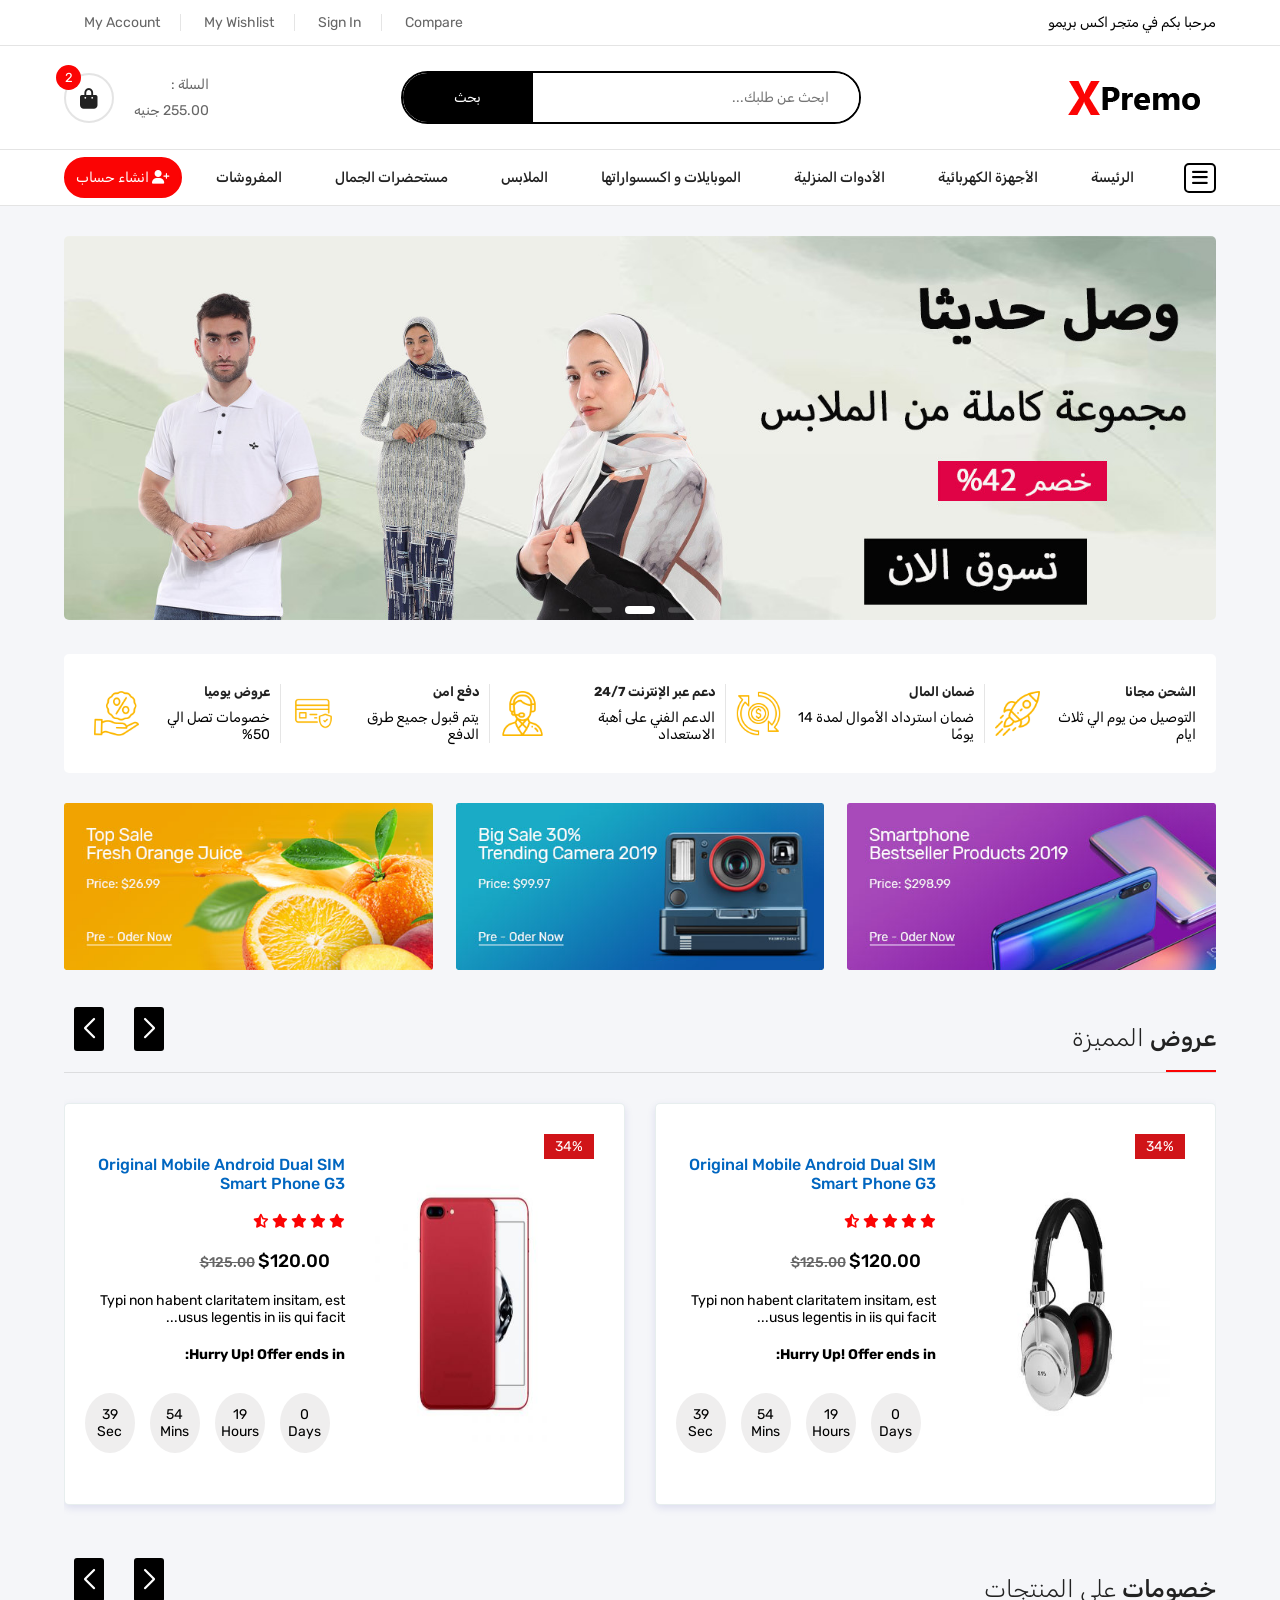
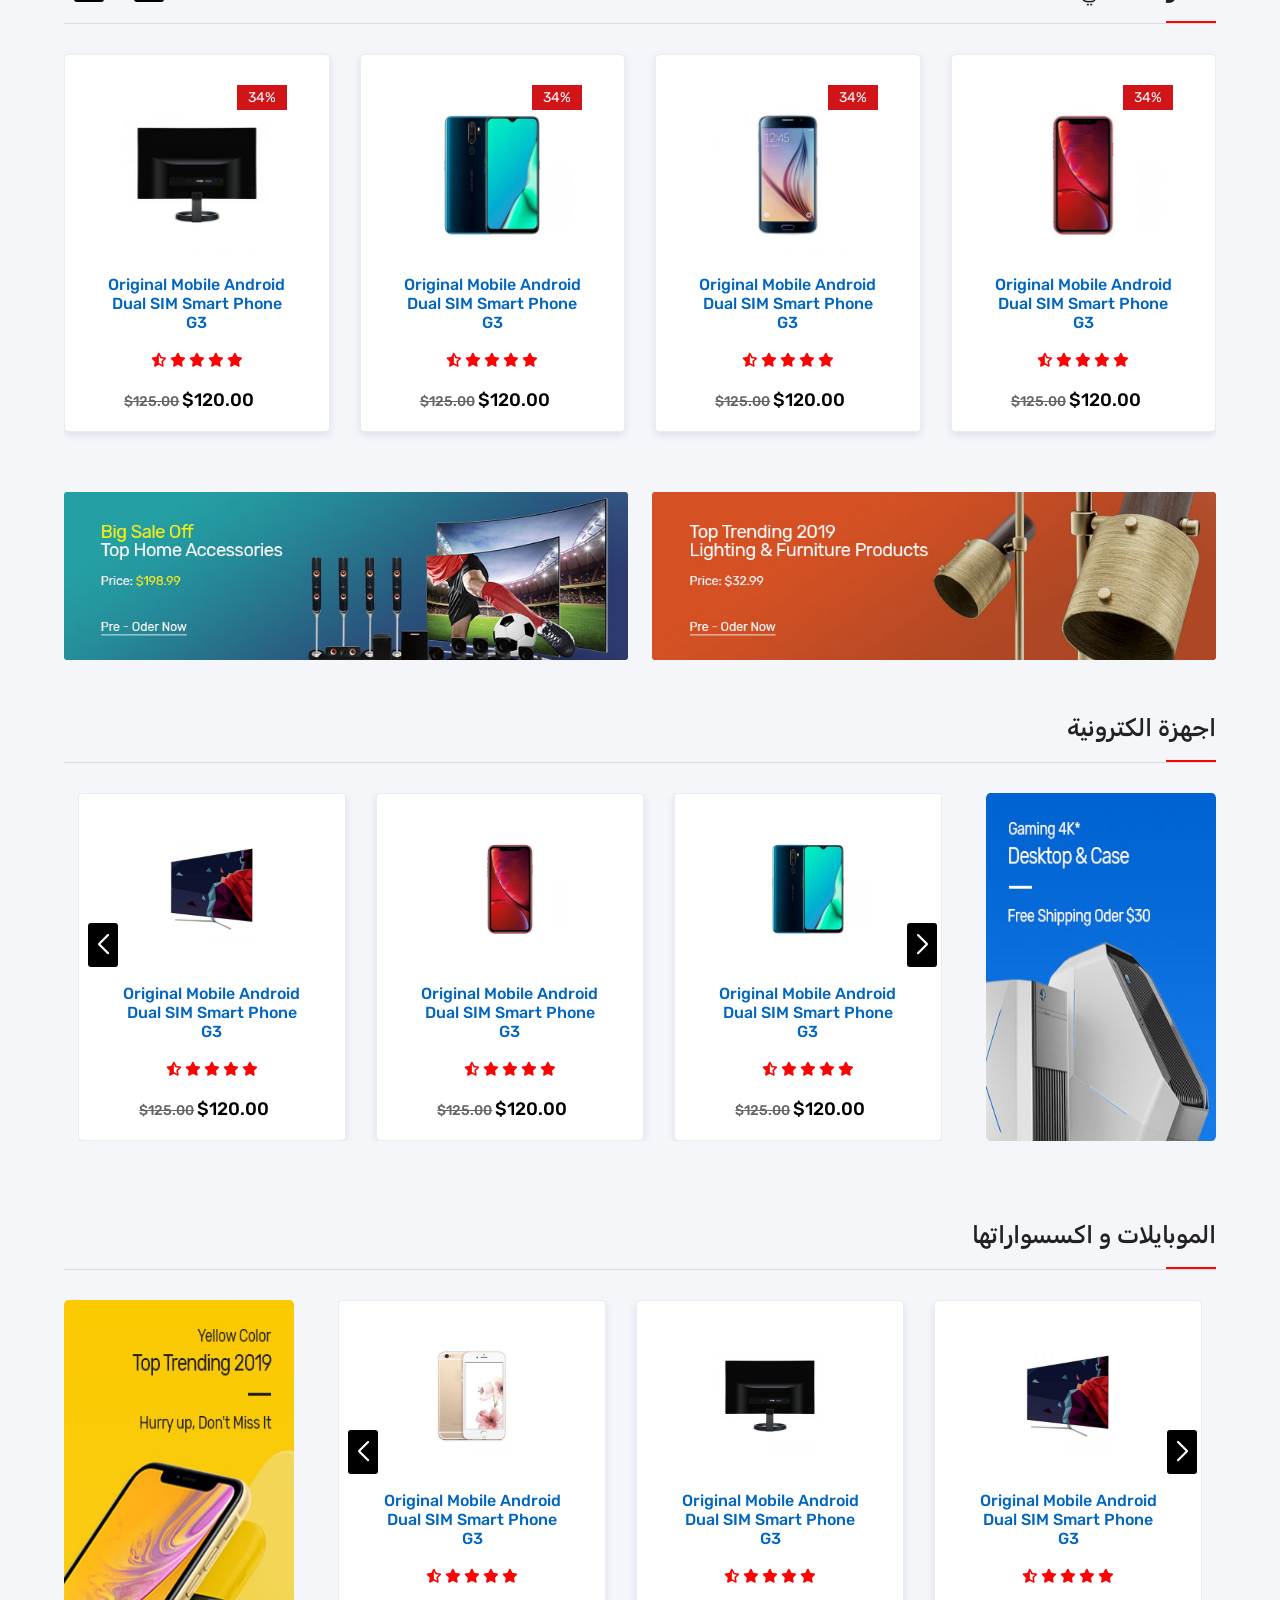
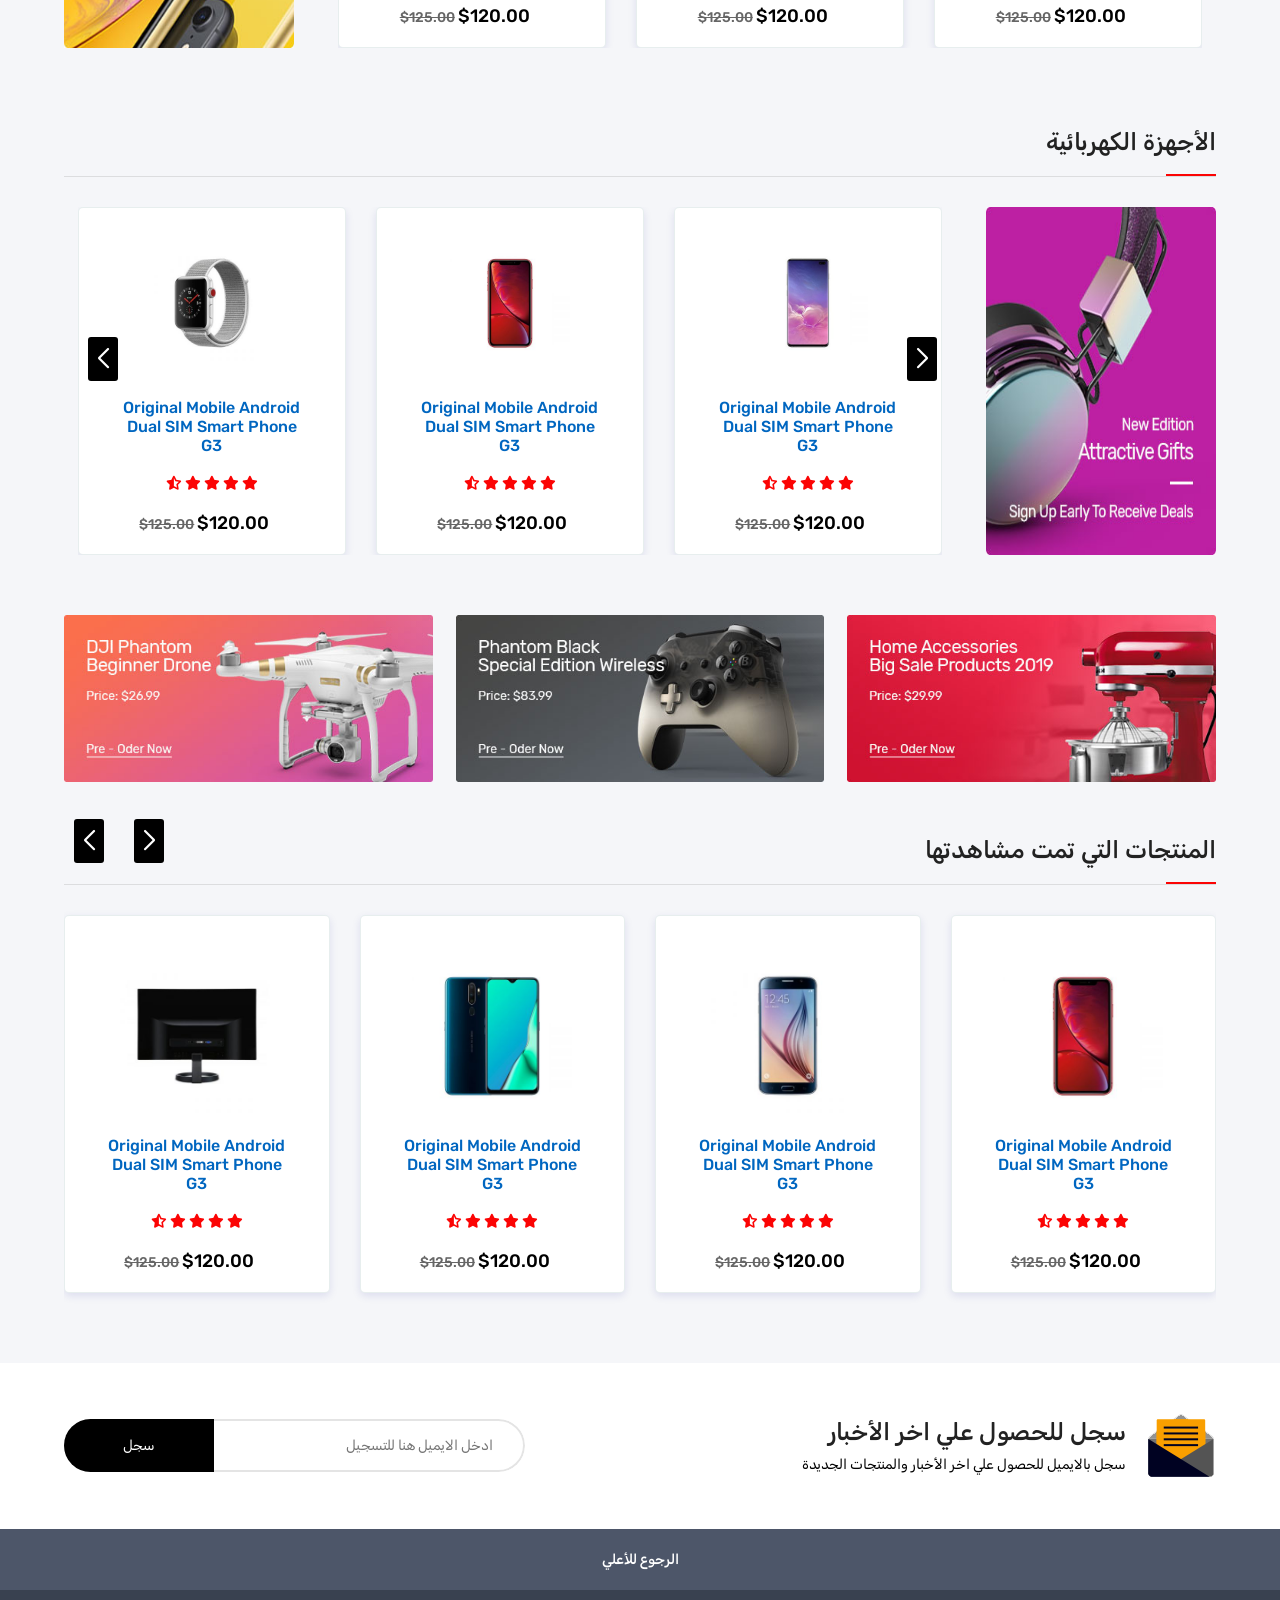
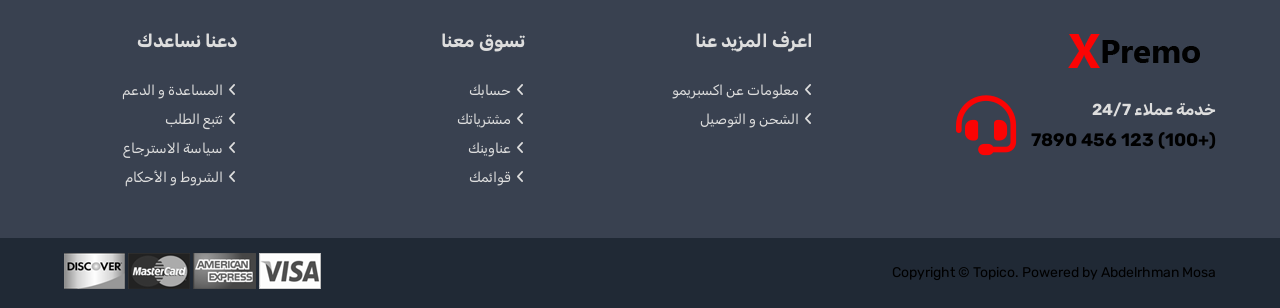
==== commit e723b911: "update data" ====
--- a/index.html
+++ b/index.html
@@ -1,754 +1,261 @@
 <!DOCTYPE html>
 <html lang="en">
-<head>
-    <meta charset="UTF-8">
-    <meta http-equiv="X-UA-Compatible" content="IE=edge">
-    <meta name="viewport" content="width=device-width, initial-scale=1.0">
-
-    <title>XPremo | Online Store</title>
-
-    <!-- Link Swiper's CSS -->
-    <link rel="stylesheet" href="swiperJs/swiper-bundle.min.css" />
-
-    <!-- Link Font Awesome -->
-    <link rel="stylesheet" href="https://cdnjs.cloudflare.com/ajax/libs/font-awesome/6.4.0/css/all.min.css">
-
-    <!-- Link File CSS -->
-    <link rel="stylesheet" href="style.css">
-</head>
-<body class="menu-side-in-bag">
-
-    <header>
-
-        <div class="header-top">
-            <div class="contanier">
-             <p> مرحبا بكم في متجر اكس بريمو</p>
-             <div class="link-top-heder">
-                 <a href="#">My Account</a>
-                 <a href="#">My Wishlist</a>
-                 <a href="#">Sign In</a>
-                 <a href="#">Compare</a>
-             </div>
-         </div>
-           </div>
-
-           <div class="header-info">
-            <div class="contanier">
-                <img src="img/logo.png" alt="">
-            
-            <div class="search-bar">
-                <form action="">
-                    <input type="search" placeholder="ابحث عن طلبك...">
-                    <button class="btn-srch">بحث</button>
-                </form>
-            </div>
-            <div class="card">
-                <div class="price">
-                    <p>السلة :</p>
-                    <span>255.00 جنيه</span>
-                </div>
-                <a href="mycart.html"><i class="fa-solid fa-bag-shopping"></i> <span class="count-in-card">2</span></a>
-
-                
-            </div>
+
+    <head>
+        <meta charset="UTF-8">
+        <meta http-equiv="X-UA-Compatible" content="IE=edge">
+        <meta name="viewport" content="width=device-width, initial-scale=1.0">
+
+        <title>XPremo | Online Store</title>
+
+        <!-- Link Swiper's CSS -->
+        <link rel="stylesheet" href="swiperJs/swiper-bundle.min.css" />
+
+        <!-- Link Font Awesome -->
+        <link rel="stylesheet" href="https://cdnjs.cloudflare.com/ajax/libs/font-awesome/6.4.0/css/all.min.css">
+
+        <!-- Link File CSS -->
+        <link rel="stylesheet" href="style.css">
+    </head>
+
+    <body class="menu-side-in-bag">
+
+        <header>
+
+            <div class="header-top">
+                <div class="contanier">
+                    <p> مرحبا بكم في متجر اكس بريمو</p>
+                    <div class="link-top-heder">
+                        <a href="#">My Account</a>
+                        <a href="#">My Wishlist</a>
+                        <a href="#">Sign In</a>
+                        <a href="#">Compare</a>
+                    </div>
+                </div>
+            </div>
+
+            <div class="header-info">
+                <div class="contanier">
+                    <img src="img/logo.png" alt="">
+
+                    <div class="search-bar">
+                        <form action="">
+                            <input type="search" placeholder="ابحث عن طلبك...">
+                            <button class="btn-srch">بحث</button>
+                        </form>
+                    </div>
+                    <div class="card">
+                        <div class="price">
+                            <p>السلة :</p>
+                            <span>255.00 جنيه</span>
+                        </div>
+                        <a href="mycart.html"><i class="fa-solid fa-bag-shopping"></i> <span
+                                class="count-in-card">2</span></a>
+
+
+                    </div>
+                </div>
+            </div>
+
+            <div class="header-bottom">
+                <div class="contanier">
+                    <i id="open-side" class="fa-solid fa-bars"></i>
+                    <ul class="nav-links">
+
+                        <li><a href="index.html"> الرئيسة</a>
+
+                        </li>
+
+                        <li>
+                            <a href="features.html">الأجهزة الكهربائية</a>
+
+                            <div class="drobdwon">
+                                <ul>
+                                    <li><a href="betuflpage.html">غسالات</a></li>
+                                </ul>
+                                <ul>
+                                    <li><a href="#">نلاجات</a></li>
+                                </ul>
+                                <ul>
+                                    <li><a href="#">مكانس</a></li>
+                                </ul>
+                                <ul>
+                                    <li><a href="#">شبابيك</a></li>
+                                </ul>
+                            </div>
+                        </li>
+
+                        <li>
+                            <a href="about.html"> الأدوات المنزلية</a>
+                        </li>
+
+                        <li>
+                            <a href="contact.html">الموبايلات و اكسسواراتها</a>
+                        </li>
+                        <li><a href="index.html"> الملابس </a></li>
+
+                        <li><a href="betuflpage.html"> مستحضرات الجمال</a></li>
+                        <li><a href="index.html"> المفروشات</a></li>
+
+
+
+                    </ul>
+                    <a href="sign-up-page.html" class="sign-in-btn"><i class="fa-solid fa-user-plus"></i> انشاء حساب
+                    </a>
+
+
+                </div>
+            </div>
+
+
+        </header>
+
+        <section class="slide-sec contanier">
+            <div id="side-bar" class="side-bar">
+                <h5><i class="fa-solid fa-bars"></i> SHOP BY DEPARTMENT</h5>
+                <img class="logo-slide" src="img/logo.png" alt="">
+                <i id="btn-close" class="fa-solid fa-bars fa-times"></i>
+                <ul class="side-links">
+                    <a href="#">
+                        <li>الاجهزة المنزلية</li>
+                    </a>
+                    <a href="#">
+                        <li>العاب الأطفال</li>
+                    </a>
+                    <a href="#">
+                        <li>الشواحن</li>
+                    </a>
+                    <a href="#">
+                        <li>المفروشات</li>
+                    </a>
+                    <a href="#">
+                        <li>الهواتف</li>
+                    </a>
+                    <a href="#">
+                        <li>الملابس</li>
+                    </a>
+                    <a href="#">
+                        <li>الأحذية</li>
+                    </a>
+                    <a href="#">
+                        <li>اكسسوارات</li>
+                    </a>
+                    <a href="#">
+                        <li>مستحضرات التجميل</li>
+                    </a>
+                    <a href="#">
+                        <li>التلفزيونات</li>
+                    </a>
+
+                </ul>
+
+
+            </div>
+
+
+            <div class="slide">
+                <div class="slide-swp swiper mySwiper">
+                    <div class="swiper-wrapper">
+                        <div class="swiper-slide swiper-slide1">
+                            <img src="img/slide1.jpg" alt="">
+                        </div>
+                        <div class="swiper-slide swiper-slide2">
+                            <img src="img/slide2.jpg" alt="">
+                        </div>
+                        <div class="swiper-slide swiper-slide3">
+                            <img src="img/slide3.jpg" alt="">
+                        </div>
+                        <div class="swiper-slide swiper-slide3">
+                            <img src="img/slide4.jpg" alt="">
+                        </div>
+                        <div class="swiper-slide swiper-slide3">
+                            <img src="img/slide5.png" alt="">
+                        </div>
+                    </div>
+                    <div class="swiper-pagination"></div>
+                </div>
+            </div>
+        </section>
+
+        <div class="features contanier">
+            <div class="boxs">
+                <div class="box">
+
+                    <div class="content">
+                        <h6>الشحن مجانا</h6>
+                        <p>التوصيل من يوم الي ثلاث ايام</p>
+                    </div>
+                    <img src="img/features1.png" alt="">
+                </div>
+
+                <div class="box">
+
+                    <div class="content">
+                        <h6>ضمان المال</h6>
+                        <p>ضمان استرداد الأموال لمدة 14 يومًا</p>
+                    </div>
+                    <img src="img/features2.png" alt="">
+                </div>
+
+                <div class="box">
+
+
+                    <div class="content">
+                        <h6>دعم عبر الإنترنت 24/7</h6>
+                        <p>الدعم الفني على أهبة الاستعداد</p>
+                    </div>
+                    <img src="img/features3.png" alt="">
+                </div>
+
+                <div class="box">
+
+                    <div class="content">
+                        <h6>دفع امن</h6>
+                        <p>يتم قبول جميع طرق الدفع</p>
+                    </div>
+                    <img src="img/features4.png" alt="">
+                </div>
+
+                <div class="box">
+
+                    <div class="content">
+                        <h6>عروض يوميا</h6>
+                        <p>خصومات تصل الي 50%</p>
+                    </div>
+                    <img src="img/features5.png" alt="">
+                </div>
             </div>
         </div>
 
-        <div class="header-bottom">
-           <div class="contanier">
-            <i id="open-side" class="fa-solid fa-bars"></i>
-            <ul class="nav-links">
-                    
-                <li><a href="index.html"> الرئيسة</a>
-                
-                </li>
-
-                <li>
-                    <a href="features.html">الأجهزة الكهربائية</a>
-
-                    <div class="drobdwon">
-                        <ul><li><a href="betuflpage.html">غسالات</a></li></ul>
-                        <ul><li><a href="#">نلاجات</a></li></ul>
-                        <ul><li><a href="#">مكانس</a></li></ul>
-                        <ul><li><a href="#">شبابيك</a></li></ul>
-                    </div>
-                </li>
-
-                <li>
-                    <a href="about.html"> الأدوات المنزلية</a>
-                </li>
-
-                <li>
-                    <a href="contact.html">الموبايلات و اكسسواراتها</a>
-                </li>
-                <li><a href="index.html"> الملابس </a></li>
-
-                <li><a href="betuflpage.html"> مستحضرات الجمال</a></li>
-                <li><a href="index.html"> المفروشات</a></li>
-              
-
-
-            </ul>
-            <a href="sign-up-page.html" class="sign-in-btn"><i class="fa-solid fa-user-plus"></i> انشاء حساب </a>
-
-            
-           </div>
+        <div class="banner contanier">
+            <div class="boxs">
+                <div class="box">
+                    <a href="buy product.html"><img src="img/banner-1.jpg" alt="">
+                        <span class="glass-hover"></span></a>
+
+                </div>
+                <div class="box">
+                    <a href="buy product.html"><img src="img/banner-2.jpg" alt="">
+                        <span class="glass-hover"></span>
+                    </a>
+                </div>
+                <div class="box">
+                    <a href="buy product.html"><img src="img/banner-3.jpg" alt="">
+                        <span class="glass-hover"></span>
+                    </a>
+                </div>
+            </div>
         </div>
 
-
-    </header>
-
-    <section class="slide-sec contanier">
-        <div id="side-bar" class="side-bar">
-            <h5><i class="fa-solid fa-bars"></i> SHOP BY DEPARTMENT</h5>
-            <img class="logo-slide" src="img/logo.png" alt="">
-            <i id="btn-close" class="fa-solid fa-bars fa-times"></i>
-            <ul class="side-links">
-                <a href="#"><li>الاجهزة المنزلية</li></a>
-                <a href="#"><li>العاب الأطفال</li></a>
-                <a href="#"><li>الشواحن</li></a>
-                <a href="#"><li>المفروشات</li></a>
-                <a href="#"><li>الهواتف</li></a>
-                <a href="#"><li>الملابس</li></a>
-                <a href="#"><li>الأحذية</li></a>
-                <a href="#"><li>اكسسوارات</li></a>
-                <a href="#"><li>مستحضرات التجميل</li></a>
-                <a href="#"><li>التلفزيونات</li></a>
-
-            </ul>
-
-            
-        </div>
-
-
-        <div class="slide">
-            <div class="slide-swp swiper mySwiper">
-                <div class="swiper-wrapper">
-                    <div class="swiper-slide swiper-slide1">
-                        <img src="img/slide1.jpg" alt="">
-                    </div>
-                    <div class="swiper-slide swiper-slide2">
-                        <img src="img/slide2.jpg" alt="">
-                    </div>
-                    <div class="swiper-slide swiper-slide3">
-                        <img src="img/slide3.jpg" alt="">
-                    </div>
-                    <div class="swiper-slide swiper-slide3">
-                        <img src="img/slide4.jpg" alt="">
-                    </div>
-                    <div class="swiper-slide swiper-slide3">
-                        <img src="img/slide5.png" alt="">
-                    </div>
-                </div>
-                <div class="swiper-pagination"></div>
-              </div>
-        </div>
-    </section>
-    
-    <div class="features contanier">
-        <div class="boxs">
-            <div class="box">
-              
-                <div class="content">
-                    <h6>الشحن مجانا</h6>
-                    <p>التوصيل من يوم الي ثلاث ايام</p>
-                </div>
-                <img src="img/features1.png" alt="">
-            </div>
-
-            <div class="box">
-                
-                <div class="content">
-                    <h6>ضمان المال</h6>
-                    <p>ضمان استرداد الأموال لمدة 14 يومًا</p>
-                </div>
-                <img src="img/features2.png" alt="">
-            </div>
-
-            <div class="box">
-               
-
-                <div class="content">
-                    <h6>دعم عبر الإنترنت 24/7</h6>
-                    <p>الدعم الفني على أهبة الاستعداد</p>
-                </div>
-                <img src="img/features3.png" alt="">
-            </div>
-
-            <div class="box">
-
-                <div class="content">
-                    <h6>دفع امن</h6>
-                    <p>يتم قبول جميع طرق الدفع</p>
-                </div>
-                <img src="img/features4.png" alt="">
-            </div>
-
-            <div class="box">
-
-                <div class="content">
-                    <h6>عروض يوميا</h6>
-                    <p>خصومات تصل الي 50%</p>
-                </div>
-                <img src="img/features5.png" alt="">
-            </div>
-        </div>
-    </div>
-
-    <div class="banner contanier">
-        <div class="boxs">
-            <div class="box">
-                <a href="buy product.html"><img src="img/banner-1.jpg" alt="">
-                    <span class="glass-hover"></span></a>
-                
-            </div>
-            <div class="box">
-                <a href="buy product.html"><img src="img/banner-2.jpg" alt="">
-                    <span class="glass-hover"></span>
-                </a>
-            </div>
-            <div class="box">
-                <a href="buy product.html"><img src="img/banner-3.jpg" alt="">
-                    <span class="glass-hover"></span>
-                </a>
-            </div>
-        </div>
-    </div>
-
-    <section class="deals contanier swiper mySwiper">
-
-        <div class="section-head">
-            <h4>عروض <span>المميزة</span> </h4>
-        </div>
-        <div class="boxs swiper-wrapper">
-
-            <div class="box product-item swiper-slide">
-              <a href="#">  
-                <div class="product-btn">
-                <ul class="product-action">
-                    <li><a href="#"><i class="fa-regular fa-heart"></i></a></li>
-                    <li><a href="#"><i class="fa-solid fa-cart-arrow-down"></i></a></li>
-                    <li><a href="#"><i class="fa-solid fa-print"></i></a></li>
-                </ul>
-                </div>
-                <div class="div-img">
-                <span class="discount">34%</span>
-                <img src="img/product-14.jpg" class="img-product">
-                <img src="img/product-2.jpg" class="hover-img">
-                </div>
-                <div class="content">
-                <a href="buy product.html" class="product-item-link"> Original Mobile Android Dual SIM Smart Phone G3 </a>
-                <div class="stars">
-                    <i class="fa-solid fa-star"></i>
-                    <i class="fa-solid fa-star"></i>
-                    <i class="fa-solid fa-star"></i>
-                    <i class="fa-solid fa-star"></i>
-                    <i class="fa-solid fa-star-half-stroke"></i>
-                </div>
-                <div class="price">
-                    <span>$120.00</span>
-                    <del>$125.00</del>
-                </div>
-                <p class="product-parg">Typi non habent claritatem insitam, est usus legentis in iis qui facit...</p>
-                <h4>Hurry Up! Offer ends in:</h4>
-
-                
-                <ul class="countdown">
-                    <li><span>0</span> Days</li>
-                    <li><span>19</span> Hours</li>
-                    <li><span>54</span>Mins</li>
-                    <li><span>39</span>Sec</li>
-                </ul>
-                
-                </div>
-              </a>
-            </div>
-            <div class="box product-item swiper-slide">
-                <a href="#">  
-                  <div class="product-btn">
-                  <ul class="product-action">
-                      <li><a href="#"><i class="fa-regular fa-heart"></i></a></li>
-                      <li><a href="#"><i class="fa-solid fa-cart-arrow-down"></i></a></li>
-                      <li><a href="#"><i class="fa-solid fa-print"></i></a></li>
-                  </ul>
-              </div>
-              <div class="div-img">
-                  <span class="discount">34%</span>
-                  <img src="img/product-13.jpg" class="img-product">
-                  <img src="img/product-2.jpg" class="hover-img">
-              </div>
-              <div class="content">
-                  <a href="buy product.html" class="product-item-link"> Original Mobile Android Dual SIM Smart Phone G3 </a>
-                  <div class="stars">
-                      <i class="fa-solid fa-star"></i>
-                      <i class="fa-solid fa-star"></i>
-                      <i class="fa-solid fa-star"></i>
-                      <i class="fa-solid fa-star"></i>
-                      <i class="fa-solid fa-star-half-stroke"></i>
-                  </div>
-                  <div class="price">
-                      <span>$120.00</span>
-                      <del>$125.00</del>
-                  </div>
-                  <p class="product-parg">Typi non habent claritatem insitam, est usus legentis in iis qui facit...</p>
-                  <h4>Hurry Up! Offer ends in:</h4>
-  
-                  
-                  <ul class="countdown">
-                      <li><span>0</span> Days</li>
-                      <li><span>19</span> Hours</li>
-                      <li><span>54</span>Mins</li>
-                      <li><span>39</span>Sec</li>
-                  </ul>
-                  
-              </div>
-                </a>
-              </div>
-
-              <div class="box product-item swiper-slide">
-                <a href="#">  
-                  <div class="product-btn">
-                  <ul class="product-action">
-                      <li><a href="#"><i class="fa-regular fa-heart"></i></a></li>
-                      <li><a href="#"><i class="fa-solid fa-cart-arrow-down"></i></a></li>
-                      <li><a href="#"><i class="fa-solid fa-print"></i></a></li>
-                  </ul>
-              </div>
-              <div class="div-img">
-                  <span class="discount">34%</span>
-                  <img src="img/product-9.jpg" class="img-product">
-                  <img src="img/product-2.jpg" class="hover-img">
-              </div>
-              <div class="content">
-                  <a href="buy product.html" class="product-item-link"> Original Mobile Android Dual SIM Smart Phone G3 </a>
-                  <div class="stars">
-                      <i class="fa-solid fa-star"></i>
-                      <i class="fa-solid fa-star"></i>
-                      <i class="fa-solid fa-star"></i>
-                      <i class="fa-solid fa-star"></i>
-                      <i class="fa-solid fa-star-half-stroke"></i>
-                  </div>
-                  <div class="price">
-                      <span>$120.00</span>
-                      <del>$125.00</del>
-                  </div>
-                  <p class="product-parg">Typi non habent claritatem insitam, est usus legentis in iis qui facit...</p>
-                  <h4>Hurry Up! Offer ends in:</h4>
-  
-                  
-                  <ul class="countdown">
-                      <li><span>0</span> Days</li>
-                      <li><span>19</span> Hours</li>
-                      <li><span>54</span>Mins</li>
-                      <li><span>39</span>Sec</li>
-                  </ul>
-                  
-              </div>
-                </a>
-              </div>
-
-
-              <div class="box product-item swiper-slide">
-                <a href="#">  
-                  <div class="product-btn">
-                  <ul class="product-action">
-                      <li><a href="#"><i class="fa-regular fa-heart"></i></a></li>
-                      <li><a href="#"><i class="fa-solid fa-cart-arrow-down"></i></a></li>
-                      <li><a href="#"><i class="fa-solid fa-print"></i></a></li>
-                  </ul>
-              </div>
-              <div class="div-img">
-                  <span class="discount">34%</span>
-                  <img src="img/product-8.jpg" class="img-product">
-                  <img src="img/product-2.jpg" class="hover-img">
-              </div>
-              <div class="content">
-                  <a href="buy product.html" class="product-item-link"> Original Mobile Android Dual SIM Smart Phone G3 </a>
-                  <div class="stars">
-                      <i class="fa-solid fa-star"></i>
-                      <i class="fa-solid fa-star"></i>
-                      <i class="fa-solid fa-star"></i>
-                      <i class="fa-solid fa-star"></i>
-                      <i class="fa-solid fa-star-half-stroke"></i>
-                  </div>
-                  <div class="price">
-                      <span>$120.00</span>
-                      <del>$125.00</del>
-                  </div>
-                  <p class="product-parg">Typi non habent claritatem insitam, est usus legentis in iis qui facit...</p>
-                  <h4>Hurry Up! Offer ends in:</h4>
-  
-                  
-                  <ul class="countdown">
-                      <li><span>0</span> Days</li>
-                      <li><span>19</span> Hours</li>
-                      <li><span>54</span>Mins</li>
-                      <li><span>39</span>Sec</li>
-                  </ul>
-                  
-              </div>
-                </a>
-              </div>
-
-        </div>
-
-        <div class="swiper-button-next swiper-btn"></div>
-        <div class="swiper-button-prev swiper-btn"></div>
-    </section>
-
-    <section class="sale-sec contanier swiper mySwiper">
-
-        <div class="section-head">
-            <h4>خصومات <span>علي المنتجات</span> </h4>
-        </div>
-        
-        <div class="boxs swiper-wrapper">
-
-            <div class="box column product-item swiper-slide">
-
-                <div class="product-btn">
-                    <ul class="product-action">
-                        <li><a href="#"><i class="fa-regular fa-heart"></i></a></li>
-                        <li><a href="#"><i class="fa-solid fa-cart-arrow-down"></i></a></li>
-                        <li><a href="#"><i class="fa-solid fa-print"></i></a></li>
-                    </ul>
-                </div>
-
-                <div class="div-img">
-                    <span class="discount">34%</span>
-                    <img src="img/product-8.jpg" class="img-product">
-                    <img src="img/product-1.jpg" class="hover-img">
-                </div>
-                <div class="content">
-                    <a class="product-item-link"> Original Mobile Android Dual SIM Smart Phone G3 </a>
-                    <div class="stars">
-                        <i class="fa-solid fa-star"></i>
-                        <i class="fa-solid fa-star"></i>
-                        <i class="fa-solid fa-star"></i>
-                        <i class="fa-solid fa-star"></i>
-                        <i class="fa-solid fa-star-half-stroke"></i>
-                    </div>
-                    <div class="price">
-                        <span>$120.00</span>
-                        <del>$125.00</del>
-                    </div>
-        
-                </div>
-            </div>
-
-            <div class="box column product-item swiper-slide">
-
-                <div class="product-btn">
-                    <ul class="product-action">
-                        <li><a href="#"><i class="fa-regular fa-heart"></i></a></li>
-                        <li><a href="#"><i class="fa-solid fa-cart-arrow-down"></i></a></li>
-                        <li><a href="#"><i class="fa-solid fa-print"></i></a></li>
-                    </ul>
-                </div>
-                <div class="div-img">
-                    <span class="discount">34%</span>
-                    <img src="img/product-2.jpg" class="img-product">
-                    <img src="img/product-9.jpg" class="hover-img">
-                </div>
-                <div class="content">
-                    <a class="product-item-link"> Original Mobile Android Dual SIM Smart Phone G3 </a>
-                    <div class="stars">
-                        <i class="fa-solid fa-star"></i>
-                        <i class="fa-solid fa-star"></i>
-                        <i class="fa-solid fa-star"></i>
-                        <i class="fa-solid fa-star"></i>
-                        <i class="fa-solid fa-star-half-stroke"></i>
-                    </div>
-                    <div class="price">
-                        <span>$120.00</span>
-                        <del>$125.00</del>
-                    </div>
-        
-                </div>
-            </div>
-
-            <div class="box column product-item swiper-slide">
-
-                <div class="product-btn">
-                    <ul class="product-action">
-                        <li><a href="#"><i class="fa-regular fa-heart"></i></a></li>
-                        <li><a href="#"><i class="fa-solid fa-cart-arrow-down"></i></a></li>
-                        <li><a href="#"><i class="fa-solid fa-print"></i></a></li>
-                    </ul>
-                </div>
-                <div class="div-img">
-                    <span class="discount">34%</span>
-                    <img src="img/product-3.jpg" class="img-product">
-                    <img src="img/product-10.jpg" class="hover-img">
-                </div>
-                <div class="content">
-                    <a class="product-item-link"> Original Mobile Android Dual SIM Smart Phone G3 </a>
-                    <div class="stars">
-                        <i class="fa-solid fa-star"></i>
-                        <i class="fa-solid fa-star"></i>
-                        <i class="fa-solid fa-star"></i>
-                        <i class="fa-solid fa-star"></i>
-                        <i class="fa-solid fa-star-half-stroke"></i>
-                    </div>
-                    <div class="price">
-                        <span>$120.00</span>
-                        <del>$125.00</del>
-                    </div>
-        
-                </div>
-            </div>
-
-
-            <div class="box column product-item swiper-slide">
-
-                <div class="product-btn">
-                    <ul class="product-action">
-                        <li><a href="#"><i class="fa-regular fa-heart"></i></a></li>
-                        <li><a href="#"><i class="fa-solid fa-cart-arrow-down"></i></a></li>
-                        <li><a href="#"><i class="fa-solid fa-print"></i></a></li>
-                    </ul>
-                </div>
-                <div class="div-img">
-                    <span class="discount">34%</span>
-                    <img src="img/product-4.jpg" class="img-product">
-                    <img src="img/product-8.jpg" class="hover-img">
-                </div>
-                <div class="content">
-                    <a class="product-item-link"> Original Mobile Android Dual SIM Smart Phone G3 </a>
-                    <div class="stars">
-                        <i class="fa-solid fa-star"></i>
-                        <i class="fa-solid fa-star"></i>
-                        <i class="fa-solid fa-star"></i>
-                        <i class="fa-solid fa-star"></i>
-                        <i class="fa-solid fa-star-half-stroke"></i>
-                    </div>
-                    <div class="price">
-                        <span>$120.00</span>
-                        <del>$125.00</del>
-                    </div>
-        
-                </div>
-            </div>
-
-
-            <div class="box column product-item swiper-slide">
-                <div class="div-img">
-                    <span class="discount">34%</span>
-                    <img src="img/product-9.jpg" class="img-product">
-                    <img src="img/product-16.jpg" class="hover-img">
-                </div>
-                <div class="content">
-                    <a class="product-item-link"> Original Mobile Android Dual SIM Smart Phone G3 </a>
-                    <div class="stars">
-                        <i class="fa-solid fa-star"></i>
-                        <i class="fa-solid fa-star"></i>
-                        <i class="fa-solid fa-star"></i>
-                        <i class="fa-solid fa-star"></i>
-                        <i class="fa-solid fa-star-half-stroke"></i>
-                    </div>
-                    <div class="price">
-                        <span>$120.00</span>
-                        <del>$125.00</del>
-                    </div>
-        
-                </div>
-            </div>
-
-
-            <div class="box column product-item swiper-slide">
-
-                <div class="product-btn">
-                    <ul class="product-action">
-                        <li><a href="#"><i class="fa-regular fa-heart"></i></a></li>
-                        <li><a href="#"><i class="fa-solid fa-cart-arrow-down"></i></a></li>
-                        <li><a href="#"><i class="fa-solid fa-print"></i></a></li>
-                    </ul>
-                </div>
-                <div class="div-img">
-                    <span class="discount">34%</span>
-                    <img src="img/product-12.jpg" class="img-product">
-                    <img src="img/product-3.jpg" class="hover-img">
-                </div>
-                <div class="content">
-                    <a class="product-item-link"> Original Mobile Android Dual SIM Smart Phone G3 </a>
-                    <div class="stars">
-                        <i class="fa-solid fa-star"></i>
-                        <i class="fa-solid fa-star"></i>
-                        <i class="fa-solid fa-star"></i>
-                        <i class="fa-solid fa-star"></i>
-                        <i class="fa-solid fa-star-half-stroke"></i>
-                    </div>
-                    <div class="price">
-                        <span>$120.00</span>
-                        <del>$125.00</del>
-                    </div>
-        
-                </div>
-            </div>
-
-
-            <div class="box column product-item swiper-slide">
-
-                <div class="product-btn">
-                    <ul class="product-action">
-                        <li><a href="#"><i class="fa-regular fa-heart"></i></a></li>
-                        <li><a href="#"><i class="fa-solid fa-cart-arrow-down"></i></a></li>
-                        <li><a href="#"><i class="fa-solid fa-print"></i></a></li>
-                    </ul>
-                </div>
-                <div class="div-img">
-                    <span class="discount">34%</span>
-                    <img src="img/product-15.jpg" class="img-product">
-                    <img src="img/product-1.jpg" class="hover-img">
-                </div>
-                <div class="content">
-                    <a class="product-item-link"> Original Mobile Android Dual SIM Smart Phone G3 </a>
-                    <div class="stars">
-                        <i class="fa-solid fa-star"></i>
-                        <i class="fa-solid fa-star"></i>
-                        <i class="fa-solid fa-star"></i>
-                        <i class="fa-solid fa-star"></i>
-                        <i class="fa-solid fa-star-half-stroke"></i>
-                    </div>
-                    <div class="price">
-                        <span>$120.00</span>
-                        <del>$125.00</del>
-                    </div>
-        
-                </div>
-            </div>
-
-            <div class="box column product-item swiper-slide">
-
-                <div class="product-btn">
-                    <ul class="product-action">
-                        <li><a href="#"><i class="fa-regular fa-heart"></i></a></li>
-                        <li><a href="#"><i class="fa-solid fa-cart-arrow-down"></i></a></li>
-                        <li><a href="#"><i class="fa-solid fa-print"></i></a></li>
-                    </ul>
-                </div>
-                <div class="div-img">
-                    <span class="discount">34%</span>
-                    <img src="img/product-14.jpg" class="img-product">
-                    <img src="img/product-6.jpg" class="hover-img">
-                </div>
-                <div class="content">
-                    <a class="product-item-link"> Original Mobile Android Dual SIM Smart Phone G3 </a>
-                    <div class="stars">
-                        <i class="fa-solid fa-star"></i>
-                        <i class="fa-solid fa-star"></i>
-                        <i class="fa-solid fa-star"></i>
-                        <i class="fa-solid fa-star"></i>
-                        <i class="fa-solid fa-star-half-stroke"></i>
-                    </div>
-                    <div class="price">
-                        <span>$120.00</span>
-                        <del>$125.00</del>
-                    </div>
-        
-                </div>
-            </div>
-
-
-            <div class="box column product-item swiper-slide">
-
-                <div class="product-btn">
-                    <ul class="product-action">
-                        <li><a href="#"><i class="fa-regular fa-heart"></i></a></li>
-                        <li><a href="#"><i class="fa-solid fa-cart-arrow-down"></i></a></li>
-                        <li><a href="#"><i class="fa-solid fa-print"></i></a></li>
-                    </ul>
-                </div>
-                <div class="div-img">
-                    <span class="discount">34%</span>
-                    <img src="img/product-7.jpg" class="img-product">
-                    <img src="img/product-11.jpg" class="hover-img">
-                </div>
-                <div class="content">
-                    <a class="product-item-link"> Original Mobile Android Dual SIM Smart Phone G3 </a>
-                    <div class="stars">
-                        <i class="fa-solid fa-star"></i>
-                        <i class="fa-solid fa-star"></i>
-                        <i class="fa-solid fa-star"></i>
-                        <i class="fa-solid fa-star"></i>
-                        <i class="fa-solid fa-star-half-stroke"></i>
-                    </div>
-                    <div class="price">
-                        <span>$120.00</span>
-                        <del>$125.00</del>
-                    </div>
-        
-                </div>
-            </div>
-
-            <div class="box column product-item swiper-slide">
-
-                <div class="product-btn">
-                    <ul class="product-action">
-                        <li><a href="#"><i class="fa-regular fa-heart"></i></a></li>
-                        <li><a href="#"><i class="fa-solid fa-cart-arrow-down"></i></a></li>
-                        <li><a href="#"><i class="fa-solid fa-print"></i></a></li>
-                    </ul>
-                </div>
-                <div class="div-img">
-                    <span class="discount">34%</span>
-                    <img src="img/product-15.jpg" class="img-product">
-                    <img src="img/product-16.jpg" class="hover-img">
-                </div>
-                <div class="content">
-                    <a class="product-item-link"> Original Mobile Android Dual SIM Smart Phone G3 </a>
-                    <div class="stars">
-                        <i class="fa-solid fa-star"></i>
-                        <i class="fa-solid fa-star"></i>
-                        <i class="fa-solid fa-star"></i>
-                        <i class="fa-solid fa-star"></i>
-                        <i class="fa-solid fa-star-half-stroke"></i>
-                    </div>
-                    <div class="price">
-                        <span>$120.00</span>
-                        <del>$125.00</del>
-                    </div>
-        
-                </div>
-            </div>
-
-
-        </div>
-
-        
-        <div class="swiper-button-next swiper-btn"></div>
-        <div class="swiper-button-prev swiper-btn"></div>
-
-    </section>
-
-    <div class="banner2 contanier">
-        <div class="boxs">
-            <div class="box">
-                <a href="#"><img src="img/banner-4.jpg" alt="">
-                    <span class="glass-hover"></span></a>
-            </div>
-            <div class="box">
-                <a href="#"><img src="img/banner-5.jpg" alt="">
-                    <span class="glass-hover"></span></a>
-            </div>
-        </div>
-    </div>
-
-    <section class="slide-with-img contanier">
-
-        <div class="section-head">
-            <h4>اجهزة الكترونية<span></span> </h4>
-        </div>
-        
-        <div class="cont">
-            <div class="img-with-slide">
-                <a href="#"><img src="img/banner-sm-1.jpg" alt=""></a>
-            </div>
-            <div class="swip-with-img swiper mySwiper">
-                <div class="boxs swiper-wrapper">
-
-                    <div class="box column product-item swiper-slide">
-
+        <section class="deals contanier swiper mySwiper">
+
+            <div class="section-head">
+                <h4>عروض <span>المميزة</span> </h4>
+            </div>
+            <div class="boxs swiper-wrapper">
+
+                <div class="box product-item swiper-slide">
+                    <a href="#">
                         <div class="product-btn">
                             <ul class="product-action">
                                 <li><a href="#"><i class="fa-regular fa-heart"></i></a></li>
@@ -757,11 +264,13 @@
                             </ul>
                         </div>
                         <div class="div-img">
-                            <img src="img/product-3.jpg" class="img-product">
-                            <img src="img/product-9.jpg" class="hover-img">
+                            <span class="discount">34%</span>
+                            <img src="img/product-14.jpg" class="img-product">
+                            <img src="img/product-2.jpg" class="hover-img">
                         </div>
                         <div class="content">
-                            <a class="product-item-link"> Original Mobile Android Dual SIM Smart Phone G3 </a>
+                            <a href="buy product.html" class="product-item-link"> Original Mobile Android Dual SIM Smart
+                                Phone G3 </a>
                             <div class="stars">
                                 <i class="fa-solid fa-star"></i>
                                 <i class="fa-solid fa-star"></i>
@@ -773,12 +282,23 @@
                                 <span>$120.00</span>
                                 <del>$125.00</del>
                             </div>
-                
-                        </div>
-                    </div>
-        
-                    <div class="box column product-item swiper-slide">
-
+                            <p class="product-parg">Typi non habent claritatem insitam, est usus legentis in iis qui
+                                facit...</p>
+                            <h4>Hurry Up! Offer ends in:</h4>
+
+
+                            <ul class="countdown">
+                                <li><span>0</span> Days</li>
+                                <li><span>19</span> Hours</li>
+                                <li><span>54</span>Mins</li>
+                                <li><span>39</span>Sec</li>
+                            </ul>
+
+                        </div>
+                    </a>
+                </div>
+                <div class="box product-item swiper-slide">
+                    <a href="#">
                         <div class="product-btn">
                             <ul class="product-action">
                                 <li><a href="#"><i class="fa-regular fa-heart"></i></a></li>
@@ -787,11 +307,13 @@
                             </ul>
                         </div>
                         <div class="div-img">
-                            <img src="img/product-8.jpg" class="img-product">
+                            <span class="discount">34%</span>
+                            <img src="img/product-13.jpg" class="img-product">
                             <img src="img/product-2.jpg" class="hover-img">
                         </div>
                         <div class="content">
-                            <a class="product-item-link"> Original Mobile Android Dual SIM Smart Phone G3 </a>
+                            <a href="buy product.html" class="product-item-link"> Original Mobile Android Dual SIM Smart
+                                Phone G3 </a>
                             <div class="stars">
                                 <i class="fa-solid fa-star"></i>
                                 <i class="fa-solid fa-star"></i>
@@ -803,12 +325,24 @@
                                 <span>$120.00</span>
                                 <del>$125.00</del>
                             </div>
-                
-                        </div>
-                    </div>
-        
-                    <div class="box column product-item swiper-slide">
-
+                            <p class="product-parg">Typi non habent claritatem insitam, est usus legentis in iis qui
+                                facit...</p>
+                            <h4>Hurry Up! Offer ends in:</h4>
+
+
+                            <ul class="countdown">
+                                <li><span>0</span> Days</li>
+                                <li><span>19</span> Hours</li>
+                                <li><span>54</span>Mins</li>
+                                <li><span>39</span>Sec</li>
+                            </ul>
+
+                        </div>
+                    </a>
+                </div>
+
+                <div class="box product-item swiper-slide">
+                    <a href="#">
                         <div class="product-btn">
                             <ul class="product-action">
                                 <li><a href="#"><i class="fa-regular fa-heart"></i></a></li>
@@ -817,12 +351,13 @@
                             </ul>
                         </div>
                         <div class="div-img">
-                      
-                            <img src="img/product-1.jpg" class="img-product">
-                            <img src="img/product-15.jpg" class="hover-img">
+                            <span class="discount">34%</span>
+                            <img src="img/product-9.jpg" class="img-product">
+                            <img src="img/product-2.jpg" class="hover-img">
                         </div>
                         <div class="content">
-                            <a class="product-item-link"> Original Mobile Android Dual SIM Smart Phone G3 </a>
+                            <a href="buy product.html" class="product-item-link"> Original Mobile Android Dual SIM Smart
+                                Phone G3 </a>
                             <div class="stars">
                                 <i class="fa-solid fa-star"></i>
                                 <i class="fa-solid fa-star"></i>
@@ -834,13 +369,25 @@
                                 <span>$120.00</span>
                                 <del>$125.00</del>
                             </div>
-                
-                        </div>
-                    </div>
-        
-        
-                    <div class="box column product-item swiper-slide">
-
+                            <p class="product-parg">Typi non habent claritatem insitam, est usus legentis in iis qui
+                                facit...</p>
+                            <h4>Hurry Up! Offer ends in:</h4>
+
+
+                            <ul class="countdown">
+                                <li><span>0</span> Days</li>
+                                <li><span>19</span> Hours</li>
+                                <li><span>54</span>Mins</li>
+                                <li><span>39</span>Sec</li>
+                            </ul>
+
+                        </div>
+                    </a>
+                </div>
+
+
+                <div class="box product-item swiper-slide">
+                    <a href="#">
                         <div class="product-btn">
                             <ul class="product-action">
                                 <li><a href="#"><i class="fa-regular fa-heart"></i></a></li>
@@ -849,12 +396,13 @@
                             </ul>
                         </div>
                         <div class="div-img">
-                         
-                            <img src="img/product-7.jpg" class="img-product">
-                            <img src="img/product-14.jpg" class="hover-img">
+                            <span class="discount">34%</span>
+                            <img src="img/product-8.jpg" class="img-product">
+                            <img src="img/product-2.jpg" class="hover-img">
                         </div>
                         <div class="content">
-                            <a class="product-item-link"> Original Mobile Android Dual SIM Smart Phone G3 </a>
+                            <a href="buy product.html" class="product-item-link"> Original Mobile Android Dual SIM Smart
+                                Phone G3 </a>
                             <div class="stars">
                                 <i class="fa-solid fa-star"></i>
                                 <i class="fa-solid fa-star"></i>
@@ -866,1106 +414,1599 @@
                                 <span>$120.00</span>
                                 <del>$125.00</del>
                             </div>
-                
-                        </div>
-                    </div>
-        
-                    <div class="box column product-item swiper-slide">
-                        <div class="product-btn">
-                            <ul class="product-action">
-                                <li><a href="#"><i class="fa-regular fa-heart"></i></a></li>
-                                <li><a href="#"><i class="fa-solid fa-cart-arrow-down"></i></a></li>
-                                <li><a href="#"><i class="fa-solid fa-print"></i></a></li>
+                            <p class="product-parg">Typi non habent claritatem insitam, est usus legentis in iis qui
+                                facit...</p>
+                            <h4>Hurry Up! Offer ends in:</h4>
+
+
+                            <ul class="countdown">
+                                <li><span>0</span> Days</li>
+                                <li><span>19</span> Hours</li>
+                                <li><span>54</span>Mins</li>
+                                <li><span>39</span>Sec</li>
                             </ul>
-                        </div>
-                        <div class="div-img">
-                            <img src="img/product-15.jpg" class="img-product">
-                            <img src="img/product-9.jpg" class="hover-img">
-                        </div>
-                        <div class="content">
-                            <a class="product-item-link"> Original Mobile Android Dual SIM Smart Phone G3 </a>
-                            <div class="stars">
-                                <i class="fa-solid fa-star"></i>
-                                <i class="fa-solid fa-star"></i>
-                                <i class="fa-solid fa-star"></i>
-                                <i class="fa-solid fa-star"></i>
-                                <i class="fa-solid fa-star-half-stroke"></i>
-                            </div>
-                            <div class="price">
-                                <span>$120.00</span>
-                                <del>$125.00</del>
-                            </div>
-                
-                        </div>
-                    </div>
-        
-        
-                    <div class="box column product-item swiper-slide">
-                        <div class="product-btn">
-                            <ul class="product-action">
-                                <li><a href="#"><i class="fa-regular fa-heart"></i></a></li>
-                                <li><a href="#"><i class="fa-solid fa-cart-arrow-down"></i></a></li>
-                                <li><a href="#"><i class="fa-solid fa-print"></i></a></li>
-                            </ul>
-                        </div>
-                        <div class="div-img">
-                            
-                            <img src="img/product-2.jpg" class="img-product">
-                            <img src="img/product-6.jpg" class="hover-img">
-                        </div>
-                        <div class="content">
-                            <a class="product-item-link"> Original Mobile Android Dual SIM Smart Phone G3 </a>
-                            <div class="stars">
-                                <i class="fa-solid fa-star"></i>
-                                <i class="fa-solid fa-star"></i>
-                                <i class="fa-solid fa-star"></i>
-                                <i class="fa-solid fa-star"></i>
-                                <i class="fa-solid fa-star-half-stroke"></i>
-                            </div>
-                            <div class="price">
-                                <span>$120.00</span>
-                                <del>$125.00</del>
-                            </div>
-                
-                        </div>
-                    </div>
-        
-                    <div class="box column product-item swiper-slide">
-                        <div class="product-btn">
-                            <ul class="product-action">
-                                <li><a href="#"><i class="fa-regular fa-heart"></i></a></li>
-                                <li><a href="#"><i class="fa-solid fa-cart-arrow-down"></i></a></li>
-                                <li><a href="#"><i class="fa-solid fa-print"></i></a></li>
-                            </ul>
-                        </div>
-                        <div class="div-img">
-                            
-                            <img src="img/product-11.jpg" class="img-product">
-                            <img src="img/product-1.jpg" class="hover-img">
-                        </div>
-                        <div class="content">
-                            <a class="product-item-link"> Original Mobile Android Dual SIM Smart Phone G3 </a>
-                            <div class="stars">
-                                <i class="fa-solid fa-star"></i>
-                                <i class="fa-solid fa-star"></i>
-                                <i class="fa-solid fa-star"></i>
-                                <i class="fa-solid fa-star"></i>
-                                <i class="fa-solid fa-star-half-stroke"></i>
-                            </div>
-                            <div class="price">
-                                <span>$120.00</span>
-                                <del>$125.00</del>
-                            </div>
-                
-                        </div>
-                    </div>
-
-                    <div class="box column product-item swiper-slide">
-                        <div class="product-btn">
-                            <ul class="product-action">
-                                <li><a href="#"><i class="fa-regular fa-heart"></i></a></li>
-                                <li><a href="#"><i class="fa-solid fa-cart-arrow-down"></i></a></li>
-                                <li><a href="#"><i class="fa-solid fa-print"></i></a></li>
-                            </ul>
-                        </div>
-                        <div class="div-img">
-                            
-                            <img src="img/product-5.jpg" class="img-product">
-                            <img src="img/product-16.jpg" class="hover-img">
-                        </div>
-                        <div class="content">
-                            <a class="product-item-link"> Original Mobile Android Dual SIM Smart Phone G3 </a>
-                            <div class="stars">
-                                <i class="fa-solid fa-star"></i>
-                                <i class="fa-solid fa-star"></i>
-                                <i class="fa-solid fa-star"></i>
-                                <i class="fa-solid fa-star"></i>
-                                <i class="fa-solid fa-star-half-stroke"></i>
-                            </div>
-                            <div class="price">
-                                <span>$120.00</span>
-                                <del>$125.00</del>
-                            </div>
-                
-                        </div>
-                    </div>
-        
-        
-                </div>
-
-                <div class="swiper-button-next swiper-btn"></div>
-                <div class="swiper-button-prev swiper-btn"></div>
-            </div>
-            
+
+                        </div>
+                    </a>
+                </div>
+
+            </div>
+
+            <div class="swiper-button-next swiper-btn"></div>
+            <div class="swiper-button-prev swiper-btn"></div>
+        </section>
+
+        <section class="sale-sec contanier swiper mySwiper">
+
+            <div class="section-head">
+                <h4>خصومات <span>علي المنتجات</span> </h4>
+            </div>
+
+            <div class="boxs swiper-wrapper">
+
+                <div class="box column product-item swiper-slide">
+
+                    <div class="product-btn">
+                        <ul class="product-action">
+                            <li><a href="#"><i class="fa-regular fa-heart"></i></a></li>
+                            <li><a href="#"><i class="fa-solid fa-cart-arrow-down"></i></a></li>
+                            <li><a href="#"><i class="fa-solid fa-print"></i></a></li>
+                        </ul>
+                    </div>
+
+                    <div class="div-img">
+                        <span class="discount">34%</span>
+                        <img src="img/product-8.jpg" class="img-product">
+                        <img src="img/product-1.jpg" class="hover-img">
+                    </div>
+                    <div class="content">
+                        <a class="product-item-link"> Original Mobile Android Dual SIM Smart Phone G3 </a>
+                        <div class="stars">
+                            <i class="fa-solid fa-star"></i>
+                            <i class="fa-solid fa-star"></i>
+                            <i class="fa-solid fa-star"></i>
+                            <i class="fa-solid fa-star"></i>
+                            <i class="fa-solid fa-star-half-stroke"></i>
+                        </div>
+                        <div class="price">
+                            <span>$120.00</span>
+                            <del>$125.00</del>
+                        </div>
+
+                    </div>
+                </div>
+
+                <div class="box column product-item swiper-slide">
+
+                    <div class="product-btn">
+                        <ul class="product-action">
+                            <li><a href="#"><i class="fa-regular fa-heart"></i></a></li>
+                            <li><a href="#"><i class="fa-solid fa-cart-arrow-down"></i></a></li>
+                            <li><a href="#"><i class="fa-solid fa-print"></i></a></li>
+                        </ul>
+                    </div>
+                    <div class="div-img">
+                        <span class="discount">34%</span>
+                        <img src="img/product-2.jpg" class="img-product">
+                        <img src="img/product-9.jpg" class="hover-img">
+                    </div>
+                    <div class="content">
+                        <a class="product-item-link"> Original Mobile Android Dual SIM Smart Phone G3 </a>
+                        <div class="stars">
+                            <i class="fa-solid fa-star"></i>
+                            <i class="fa-solid fa-star"></i>
+                            <i class="fa-solid fa-star"></i>
+                            <i class="fa-solid fa-star"></i>
+                            <i class="fa-solid fa-star-half-stroke"></i>
+                        </div>
+                        <div class="price">
+                            <span>$120.00</span>
+                            <del>$125.00</del>
+                        </div>
+
+                    </div>
+                </div>
+
+                <div class="box column product-item swiper-slide">
+
+                    <div class="product-btn">
+                        <ul class="product-action">
+                            <li><a href="#"><i class="fa-regular fa-heart"></i></a></li>
+                            <li><a href="#"><i class="fa-solid fa-cart-arrow-down"></i></a></li>
+                            <li><a href="#"><i class="fa-solid fa-print"></i></a></li>
+                        </ul>
+                    </div>
+                    <div class="div-img">
+                        <span class="discount">34%</span>
+                        <img src="img/product-3.jpg" class="img-product">
+                        <img src="img/product-10.jpg" class="hover-img">
+                    </div>
+                    <div class="content">
+                        <a class="product-item-link"> Original Mobile Android Dual SIM Smart Phone G3 </a>
+                        <div class="stars">
+                            <i class="fa-solid fa-star"></i>
+                            <i class="fa-solid fa-star"></i>
+                            <i class="fa-solid fa-star"></i>
+                            <i class="fa-solid fa-star"></i>
+                            <i class="fa-solid fa-star-half-stroke"></i>
+                        </div>
+                        <div class="price">
+                            <span>$120.00</span>
+                            <del>$125.00</del>
+                        </div>
+
+                    </div>
+                </div>
+
+
+                <div class="box column product-item swiper-slide">
+
+                    <div class="product-btn">
+                        <ul class="product-action">
+                            <li><a href="#"><i class="fa-regular fa-heart"></i></a></li>
+                            <li><a href="#"><i class="fa-solid fa-cart-arrow-down"></i></a></li>
+                            <li><a href="#"><i class="fa-solid fa-print"></i></a></li>
+                        </ul>
+                    </div>
+                    <div class="div-img">
+                        <span class="discount">34%</span>
+                        <img src="img/product-4.jpg" class="img-product">
+                        <img src="img/product-8.jpg" class="hover-img">
+                    </div>
+                    <div class="content">
+                        <a class="product-item-link"> Original Mobile Android Dual SIM Smart Phone G3 </a>
+                        <div class="stars">
+                            <i class="fa-solid fa-star"></i>
+                            <i class="fa-solid fa-star"></i>
+                            <i class="fa-solid fa-star"></i>
+                            <i class="fa-solid fa-star"></i>
+                            <i class="fa-solid fa-star-half-stroke"></i>
+                        </div>
+                        <div class="price">
+                            <span>$120.00</span>
+                            <del>$125.00</del>
+                        </div>
+
+                    </div>
+                </div>
+
+
+                <div class="box column product-item swiper-slide">
+                    <div class="div-img">
+                        <span class="discount">34%</span>
+                        <img src="img/product-9.jpg" class="img-product">
+                        <img src="img/product-16.jpg" class="hover-img">
+                    </div>
+                    <div class="content">
+                        <a class="product-item-link"> Original Mobile Android Dual SIM Smart Phone G3 </a>
+                        <div class="stars">
+                            <i class="fa-solid fa-star"></i>
+                            <i class="fa-solid fa-star"></i>
+                            <i class="fa-solid fa-star"></i>
+                            <i class="fa-solid fa-star"></i>
+                            <i class="fa-solid fa-star-half-stroke"></i>
+                        </div>
+                        <div class="price">
+                            <span>$120.00</span>
+                            <del>$125.00</del>
+                        </div>
+
+                    </div>
+                </div>
+
+
+                <div class="box column product-item swiper-slide">
+
+                    <div class="product-btn">
+                        <ul class="product-action">
+                            <li><a href="#"><i class="fa-regular fa-heart"></i></a></li>
+                            <li><a href="#"><i class="fa-solid fa-cart-arrow-down"></i></a></li>
+                            <li><a href="#"><i class="fa-solid fa-print"></i></a></li>
+                        </ul>
+                    </div>
+                    <div class="div-img">
+                        <span class="discount">34%</span>
+                        <img src="img/product-12.jpg" class="img-product">
+                        <img src="img/product-3.jpg" class="hover-img">
+                    </div>
+                    <div class="content">
+                        <a class="product-item-link"> Original Mobile Android Dual SIM Smart Phone G3 </a>
+                        <div class="stars">
+                            <i class="fa-solid fa-star"></i>
+                            <i class="fa-solid fa-star"></i>
+                            <i class="fa-solid fa-star"></i>
+                            <i class="fa-solid fa-star"></i>
+                            <i class="fa-solid fa-star-half-stroke"></i>
+                        </div>
+                        <div class="price">
+                            <span>$120.00</span>
+                            <del>$125.00</del>
+                        </div>
+
+                    </div>
+                </div>
+
+
+                <div class="box column product-item swiper-slide">
+
+                    <div class="product-btn">
+                        <ul class="product-action">
+                            <li><a href="#"><i class="fa-regular fa-heart"></i></a></li>
+                            <li><a href="#"><i class="fa-solid fa-cart-arrow-down"></i></a></li>
+                            <li><a href="#"><i class="fa-solid fa-print"></i></a></li>
+                        </ul>
+                    </div>
+                    <div class="div-img">
+                        <span class="discount">34%</span>
+                        <img src="img/product-15.jpg" class="img-product">
+                        <img src="img/product-1.jpg" class="hover-img">
+                    </div>
+                    <div class="content">
+                        <a class="product-item-link"> Original Mobile Android Dual SIM Smart Phone G3 </a>
+                        <div class="stars">
+                            <i class="fa-solid fa-star"></i>
+                            <i class="fa-solid fa-star"></i>
+                            <i class="fa-solid fa-star"></i>
+                            <i class="fa-solid fa-star"></i>
+                            <i class="fa-solid fa-star-half-stroke"></i>
+                        </div>
+                        <div class="price">
+                            <span>$120.00</span>
+                            <del>$125.00</del>
+                        </div>
+
+                    </div>
+                </div>
+
+                <div class="box column product-item swiper-slide">
+
+                    <div class="product-btn">
+                        <ul class="product-action">
+                            <li><a href="#"><i class="fa-regular fa-heart"></i></a></li>
+                            <li><a href="#"><i class="fa-solid fa-cart-arrow-down"></i></a></li>
+                            <li><a href="#"><i class="fa-solid fa-print"></i></a></li>
+                        </ul>
+                    </div>
+                    <div class="div-img">
+                        <span class="discount">34%</span>
+                        <img src="img/product-14.jpg" class="img-product">
+                        <img src="img/product-6.jpg" class="hover-img">
+                    </div>
+                    <div class="content">
+                        <a class="product-item-link"> Original Mobile Android Dual SIM Smart Phone G3 </a>
+                        <div class="stars">
+                            <i class="fa-solid fa-star"></i>
+                            <i class="fa-solid fa-star"></i>
+                            <i class="fa-solid fa-star"></i>
+                            <i class="fa-solid fa-star"></i>
+                            <i class="fa-solid fa-star-half-stroke"></i>
+                        </div>
+                        <div class="price">
+                            <span>$120.00</span>
+                            <del>$125.00</del>
+                        </div>
+
+                    </div>
+                </div>
+
+
+                <div class="box column product-item swiper-slide">
+
+                    <div class="product-btn">
+                        <ul class="product-action">
+                            <li><a href="#"><i class="fa-regular fa-heart"></i></a></li>
+                            <li><a href="#"><i class="fa-solid fa-cart-arrow-down"></i></a></li>
+                            <li><a href="#"><i class="fa-solid fa-print"></i></a></li>
+                        </ul>
+                    </div>
+                    <div class="div-img">
+                        <span class="discount">34%</span>
+                        <img src="img/product-7.jpg" class="img-product">
+                        <img src="img/product-11.jpg" class="hover-img">
+                    </div>
+                    <div class="content">
+                        <a class="product-item-link"> Original Mobile Android Dual SIM Smart Phone G3 </a>
+                        <div class="stars">
+                            <i class="fa-solid fa-star"></i>
+                            <i class="fa-solid fa-star"></i>
+                            <i class="fa-solid fa-star"></i>
+                            <i class="fa-solid fa-star"></i>
+                            <i class="fa-solid fa-star-half-stroke"></i>
+                        </div>
+                        <div class="price">
+                            <span>$120.00</span>
+                            <del>$125.00</del>
+                        </div>
+
+                    </div>
+                </div>
+
+                <div class="box column product-item swiper-slide">
+
+                    <div class="product-btn">
+                        <ul class="product-action">
+                            <li><a href="#"><i class="fa-regular fa-heart"></i></a></li>
+                            <li><a href="#"><i class="fa-solid fa-cart-arrow-down"></i></a></li>
+                            <li><a href="#"><i class="fa-solid fa-print"></i></a></li>
+                        </ul>
+                    </div>
+                    <div class="div-img">
+                        <span class="discount">34%</span>
+                        <img src="img/product-15.jpg" class="img-product">
+                        <img src="img/product-16.jpg" class="hover-img">
+                    </div>
+                    <div class="content">
+                        <a class="product-item-link"> Original Mobile Android Dual SIM Smart Phone G3 </a>
+                        <div class="stars">
+                            <i class="fa-solid fa-star"></i>
+                            <i class="fa-solid fa-star"></i>
+                            <i class="fa-solid fa-star"></i>
+                            <i class="fa-solid fa-star"></i>
+                            <i class="fa-solid fa-star-half-stroke"></i>
+                        </div>
+                        <div class="price">
+                            <span>$120.00</span>
+                            <del>$125.00</del>
+                        </div>
+
+                    </div>
+                </div>
+
+
+            </div>
+
+
+            <div class="swiper-button-next swiper-btn"></div>
+            <div class="swiper-button-prev swiper-btn"></div>
+
+        </section>
+
+        <div class="banner2 contanier">
+            <div class="boxs">
+                <div class="box">
+                    <a href="#"><img src="img/banner-4.jpg" alt="">
+                        <span class="glass-hover"></span></a>
+                </div>
+                <div class="box">
+                    <a href="#"><img src="img/banner-5.jpg" alt="">
+                        <span class="glass-hover"></span></a>
+                </div>
+            </div>
         </div>
 
-    </section>
-
-    <section class="slide-with-img contanier">
-
-        <div class="section-head">
-            <h4>  الموبايلات و اكسسواراتها <span> </span></h4>
+        <section class="slide-with-img contanier">
+
+            <div class="section-head">
+                <h4>اجهزة الكترونية<span></span> </h4>
+            </div>
+
+            <div class="cont">
+                <div class="img-with-slide">
+                    <a href="#"><img src="img/banner-sm-1.jpg" alt=""></a>
+                </div>
+                <div class="swip-with-img swiper mySwiper">
+                    <div class="boxs swiper-wrapper">
+
+                        <div class="box column product-item swiper-slide">
+
+                            <div class="product-btn">
+                                <ul class="product-action">
+                                    <li><a href="#"><i class="fa-regular fa-heart"></i></a></li>
+                                    <li><a href="#"><i class="fa-solid fa-cart-arrow-down"></i></a></li>
+                                    <li><a href="#"><i class="fa-solid fa-print"></i></a></li>
+                                </ul>
+                            </div>
+                            <div class="div-img">
+                                <img src="img/product-3.jpg" class="img-product">
+                                <img src="img/product-9.jpg" class="hover-img">
+                            </div>
+                            <div class="content">
+                                <a class="product-item-link"> Original Mobile Android Dual SIM Smart Phone G3 </a>
+                                <div class="stars">
+                                    <i class="fa-solid fa-star"></i>
+                                    <i class="fa-solid fa-star"></i>
+                                    <i class="fa-solid fa-star"></i>
+                                    <i class="fa-solid fa-star"></i>
+                                    <i class="fa-solid fa-star-half-stroke"></i>
+                                </div>
+                                <div class="price">
+                                    <span>$120.00</span>
+                                    <del>$125.00</del>
+                                </div>
+
+                            </div>
+                        </div>
+
+                        <div class="box column product-item swiper-slide">
+
+                            <div class="product-btn">
+                                <ul class="product-action">
+                                    <li><a href="#"><i class="fa-regular fa-heart"></i></a></li>
+                                    <li><a href="#"><i class="fa-solid fa-cart-arrow-down"></i></a></li>
+                                    <li><a href="#"><i class="fa-solid fa-print"></i></a></li>
+                                </ul>
+                            </div>
+                            <div class="div-img">
+                                <img src="img/product-8.jpg" class="img-product">
+                                <img src="img/product-2.jpg" class="hover-img">
+                            </div>
+                            <div class="content">
+                                <a class="product-item-link"> Original Mobile Android Dual SIM Smart Phone G3 </a>
+                                <div class="stars">
+                                    <i class="fa-solid fa-star"></i>
+                                    <i class="fa-solid fa-star"></i>
+                                    <i class="fa-solid fa-star"></i>
+                                    <i class="fa-solid fa-star"></i>
+                                    <i class="fa-solid fa-star-half-stroke"></i>
+                                </div>
+                                <div class="price">
+                                    <span>$120.00</span>
+                                    <del>$125.00</del>
+                                </div>
+
+                            </div>
+                        </div>
+
+                        <div class="box column product-item swiper-slide">
+
+                            <div class="product-btn">
+                                <ul class="product-action">
+                                    <li><a href="#"><i class="fa-regular fa-heart"></i></a></li>
+                                    <li><a href="#"><i class="fa-solid fa-cart-arrow-down"></i></a></li>
+                                    <li><a href="#"><i class="fa-solid fa-print"></i></a></li>
+                                </ul>
+                            </div>
+                            <div class="div-img">
+
+                                <img src="img/product-1.jpg" class="img-product">
+                                <img src="img/product-15.jpg" class="hover-img">
+                            </div>
+                            <div class="content">
+                                <a class="product-item-link"> Original Mobile Android Dual SIM Smart Phone G3 </a>
+                                <div class="stars">
+                                    <i class="fa-solid fa-star"></i>
+                                    <i class="fa-solid fa-star"></i>
+                                    <i class="fa-solid fa-star"></i>
+                                    <i class="fa-solid fa-star"></i>
+                                    <i class="fa-solid fa-star-half-stroke"></i>
+                                </div>
+                                <div class="price">
+                                    <span>$120.00</span>
+                                    <del>$125.00</del>
+                                </div>
+
+                            </div>
+                        </div>
+
+
+                        <div class="box column product-item swiper-slide">
+
+                            <div class="product-btn">
+                                <ul class="product-action">
+                                    <li><a href="#"><i class="fa-regular fa-heart"></i></a></li>
+                                    <li><a href="#"><i class="fa-solid fa-cart-arrow-down"></i></a></li>
+                                    <li><a href="#"><i class="fa-solid fa-print"></i></a></li>
+                                </ul>
+                            </div>
+                            <div class="div-img">
+
+                                <img src="img/product-7.jpg" class="img-product">
+                                <img src="img/product-14.jpg" class="hover-img">
+                            </div>
+                            <div class="content">
+                                <a class="product-item-link"> Original Mobile Android Dual SIM Smart Phone G3 </a>
+                                <div class="stars">
+                                    <i class="fa-solid fa-star"></i>
+                                    <i class="fa-solid fa-star"></i>
+                                    <i class="fa-solid fa-star"></i>
+                                    <i class="fa-solid fa-star"></i>
+                                    <i class="fa-solid fa-star-half-stroke"></i>
+                                </div>
+                                <div class="price">
+                                    <span>$120.00</span>
+                                    <del>$125.00</del>
+                                </div>
+
+                            </div>
+                        </div>
+
+                        <div class="box column product-item swiper-slide">
+                            <div class="product-btn">
+                                <ul class="product-action">
+                                    <li><a href="#"><i class="fa-regular fa-heart"></i></a></li>
+                                    <li><a href="#"><i class="fa-solid fa-cart-arrow-down"></i></a></li>
+                                    <li><a href="#"><i class="fa-solid fa-print"></i></a></li>
+                                </ul>
+                            </div>
+                            <div class="div-img">
+                                <img src="img/product-15.jpg" class="img-product">
+                                <img src="img/product-9.jpg" class="hover-img">
+                            </div>
+                            <div class="content">
+                                <a class="product-item-link"> Original Mobile Android Dual SIM Smart Phone G3 </a>
+                                <div class="stars">
+                                    <i class="fa-solid fa-star"></i>
+                                    <i class="fa-solid fa-star"></i>
+                                    <i class="fa-solid fa-star"></i>
+                                    <i class="fa-solid fa-star"></i>
+                                    <i class="fa-solid fa-star-half-stroke"></i>
+                                </div>
+                                <div class="price">
+                                    <span>$120.00</span>
+                                    <del>$125.00</del>
+                                </div>
+
+                            </div>
+                        </div>
+
+
+                        <div class="box column product-item swiper-slide">
+                            <div class="product-btn">
+                                <ul class="product-action">
+                                    <li><a href="#"><i class="fa-regular fa-heart"></i></a></li>
+                                    <li><a href="#"><i class="fa-solid fa-cart-arrow-down"></i></a></li>
+                                    <li><a href="#"><i class="fa-solid fa-print"></i></a></li>
+                                </ul>
+                            </div>
+                            <div class="div-img">
+
+                                <img src="img/product-2.jpg" class="img-product">
+                                <img src="img/product-6.jpg" class="hover-img">
+                            </div>
+                            <div class="content">
+                                <a class="product-item-link"> Original Mobile Android Dual SIM Smart Phone G3 </a>
+                                <div class="stars">
+                                    <i class="fa-solid fa-star"></i>
+                                    <i class="fa-solid fa-star"></i>
+                                    <i class="fa-solid fa-star"></i>
+                                    <i class="fa-solid fa-star"></i>
+                                    <i class="fa-solid fa-star-half-stroke"></i>
+                                </div>
+                                <div class="price">
+                                    <span>$120.00</span>
+                                    <del>$125.00</del>
+                                </div>
+
+                            </div>
+                        </div>
+
+                        <div class="box column product-item swiper-slide">
+                            <div class="product-btn">
+                                <ul class="product-action">
+                                    <li><a href="#"><i class="fa-regular fa-heart"></i></a></li>
+                                    <li><a href="#"><i class="fa-solid fa-cart-arrow-down"></i></a></li>
+                                    <li><a href="#"><i class="fa-solid fa-print"></i></a></li>
+                                </ul>
+                            </div>
+                            <div class="div-img">
+
+                                <img src="img/product-11.jpg" class="img-product">
+                                <img src="img/product-1.jpg" class="hover-img">
+                            </div>
+                            <div class="content">
+                                <a class="product-item-link"> Original Mobile Android Dual SIM Smart Phone G3 </a>
+                                <div class="stars">
+                                    <i class="fa-solid fa-star"></i>
+                                    <i class="fa-solid fa-star"></i>
+                                    <i class="fa-solid fa-star"></i>
+                                    <i class="fa-solid fa-star"></i>
+                                    <i class="fa-solid fa-star-half-stroke"></i>
+                                </div>
+                                <div class="price">
+                                    <span>$120.00</span>
+                                    <del>$125.00</del>
+                                </div>
+
+                            </div>
+                        </div>
+
+                        <div class="box column product-item swiper-slide">
+                            <div class="product-btn">
+                                <ul class="product-action">
+                                    <li><a href="#"><i class="fa-regular fa-heart"></i></a></li>
+                                    <li><a href="#"><i class="fa-solid fa-cart-arrow-down"></i></a></li>
+                                    <li><a href="#"><i class="fa-solid fa-print"></i></a></li>
+                                </ul>
+                            </div>
+                            <div class="div-img">
+
+                                <img src="img/product-5.jpg" class="img-product">
+                                <img src="img/product-16.jpg" class="hover-img">
+                            </div>
+                            <div class="content">
+                                <a class="product-item-link"> Original Mobile Android Dual SIM Smart Phone G3 </a>
+                                <div class="stars">
+                                    <i class="fa-solid fa-star"></i>
+                                    <i class="fa-solid fa-star"></i>
+                                    <i class="fa-solid fa-star"></i>
+                                    <i class="fa-solid fa-star"></i>
+                                    <i class="fa-solid fa-star-half-stroke"></i>
+                                </div>
+                                <div class="price">
+                                    <span>$120.00</span>
+                                    <del>$125.00</del>
+                                </div>
+
+                            </div>
+                        </div>
+
+
+                    </div>
+
+                    <div class="swiper-button-next swiper-btn"></div>
+                    <div class="swiper-button-prev swiper-btn"></div>
+                </div>
+
+            </div>
+
+        </section>
+
+        <section class="slide-with-img contanier">
+
+            <div class="section-head">
+                <h4> الموبايلات و اكسسواراتها <span> </span></h4>
+            </div>
+
+            <div class="cont">
+                <div class="swip-with-img swiper mySwiper">
+                    <div class="boxs swiper-wrapper">
+
+                        <div class="box column product-item swiper-slide">
+                            <div class="product-btn">
+                                <ul class="product-action">
+                                    <li><a href="#"><i class="fa-regular fa-heart"></i></a></li>
+                                    <li><a href="#"><i class="fa-solid fa-cart-arrow-down"></i></a></li>
+                                    <li><a href="#"><i class="fa-solid fa-print"></i></a></li>
+                                </ul>
+                            </div>
+                            <div class="div-img">
+
+                                <img src="img/product-1.jpg" class="img-product">
+                                <img src="img/product-14.jpg" class="hover-img">
+                            </div>
+                            <div class="content">
+                                <a class="product-item-link"> Original Mobile Android Dual SIM Smart Phone G3 </a>
+                                <div class="stars">
+                                    <i class="fa-solid fa-star"></i>
+                                    <i class="fa-solid fa-star"></i>
+                                    <i class="fa-solid fa-star"></i>
+                                    <i class="fa-solid fa-star"></i>
+                                    <i class="fa-solid fa-star-half-stroke"></i>
+                                </div>
+                                <div class="price">
+                                    <span>$120.00</span>
+                                    <del>$125.00</del>
+                                </div>
+
+                            </div>
+                        </div>
+
+                        <div class="box column product-item swiper-slide">
+                            <div class="product-btn">
+                                <ul class="product-action">
+                                    <li><a href="#"><i class="fa-regular fa-heart"></i></a></li>
+                                    <li><a href="#"><i class="fa-solid fa-cart-arrow-down"></i></a></li>
+                                    <li><a href="#"><i class="fa-solid fa-print"></i></a></li>
+                                </ul>
+                            </div>
+                            <div class="div-img">
+
+                                <img src="img/product-4.jpg" class="img-product">
+                                <img src="img/product-14.jpg" class="hover-img">
+                            </div>
+                            <div class="content">
+                                <a class="product-item-link"> Original Mobile Android Dual SIM Smart Phone G3 </a>
+                                <div class="stars">
+                                    <i class="fa-solid fa-star"></i>
+                                    <i class="fa-solid fa-star"></i>
+                                    <i class="fa-solid fa-star"></i>
+                                    <i class="fa-solid fa-star"></i>
+                                    <i class="fa-solid fa-star-half-stroke"></i>
+                                </div>
+                                <div class="price">
+                                    <span>$120.00</span>
+                                    <del>$125.00</del>
+                                </div>
+
+                            </div>
+                        </div>
+
+                        <div class="box column product-item swiper-slide">
+                            <div class="product-btn">
+                                <ul class="product-action">
+                                    <li><a href="#"><i class="fa-regular fa-heart"></i></a></li>
+                                    <li><a href="#"><i class="fa-solid fa-cart-arrow-down"></i></a></li>
+                                    <li><a href="#"><i class="fa-solid fa-print"></i></a></li>
+                                </ul>
+                            </div>
+                            <div class="div-img">
+
+                                <img src="img/product-7.jpg" class="img-product">
+                                <img src="img/product-2.jpg" class="hover-img">
+                            </div>
+                            <div class="content">
+                                <a class="product-item-link"> Original Mobile Android Dual SIM Smart Phone G3 </a>
+                                <div class="stars">
+                                    <i class="fa-solid fa-star"></i>
+                                    <i class="fa-solid fa-star"></i>
+                                    <i class="fa-solid fa-star"></i>
+                                    <i class="fa-solid fa-star"></i>
+                                    <i class="fa-solid fa-star-half-stroke"></i>
+                                </div>
+                                <div class="price">
+                                    <span>$120.00</span>
+                                    <del>$125.00</del>
+                                </div>
+
+                            </div>
+                        </div>
+
+
+                        <div class="box column product-item swiper-slide">
+                            <div class="product-btn">
+                                <ul class="product-action">
+                                    <li><a href="#"><i class="fa-regular fa-heart"></i></a></li>
+                                    <li><a href="#"><i class="fa-solid fa-cart-arrow-down"></i></a></li>
+                                    <li><a href="#"><i class="fa-solid fa-print"></i></a></li>
+                                </ul>
+                            </div>
+                            <div class="div-img">
+
+                                <img src="img/product-3.jpg" class="img-product">
+                                <img src="img/product-1.jpg" class="hover-img">
+                            </div>
+                            <div class="content">
+                                <a class="product-item-link"> Original Mobile Android Dual SIM Smart Phone G3 </a>
+                                <div class="stars">
+                                    <i class="fa-solid fa-star"></i>
+                                    <i class="fa-solid fa-star"></i>
+                                    <i class="fa-solid fa-star"></i>
+                                    <i class="fa-solid fa-star"></i>
+                                    <i class="fa-solid fa-star-half-stroke"></i>
+                                </div>
+                                <div class="price">
+                                    <span>$120.00</span>
+                                    <del>$125.00</del>
+                                </div>
+
+                            </div>
+                        </div>
+
+                        <div class="box column product-item swiper-slide">
+                            <div class="product-btn">
+                                <ul class="product-action">
+                                    <li><a href="#"><i class="fa-regular fa-heart"></i></a></li>
+                                    <li><a href="#"><i class="fa-solid fa-cart-arrow-down"></i></a></li>
+                                    <li><a href="#"><i class="fa-solid fa-print"></i></a></li>
+                                </ul>
+                            </div>
+                            <div class="div-img">
+
+                                <img src="img/product-9.jpg" class="img-product">
+                                <img src="img/product-13.jpg" class="hover-img">
+                            </div>
+                            <div class="content">
+                                <a class="product-item-link"> Original Mobile Android Dual SIM Smart Phone G3 </a>
+                                <div class="stars">
+                                    <i class="fa-solid fa-star"></i>
+                                    <i class="fa-solid fa-star"></i>
+                                    <i class="fa-solid fa-star"></i>
+                                    <i class="fa-solid fa-star"></i>
+                                    <i class="fa-solid fa-star-half-stroke"></i>
+                                </div>
+                                <div class="price">
+                                    <span>$120.00</span>
+                                    <del>$125.00</del>
+                                </div>
+
+                            </div>
+                        </div>
+
+
+                        <div class="box column product-item swiper-slide">
+                            <div class="product-btn">
+                                <ul class="product-action">
+                                    <li><a href="#"><i class="fa-regular fa-heart"></i></a></li>
+                                    <li><a href="#"><i class="fa-solid fa-cart-arrow-down"></i></a></li>
+                                    <li><a href="#"><i class="fa-solid fa-print"></i></a></li>
+                                </ul>
+                            </div>
+                            <div class="div-img">
+
+                                <img src="img/product-14.jpg" class="img-product">
+                                <img src="img/product-5.jpg" class="hover-img">
+                            </div>
+                            <div class="content">
+                                <a class="product-item-link"> Original Mobile Android Dual SIM Smart Phone G3 </a>
+                                <div class="stars">
+                                    <i class="fa-solid fa-star"></i>
+                                    <i class="fa-solid fa-star"></i>
+                                    <i class="fa-solid fa-star"></i>
+                                    <i class="fa-solid fa-star"></i>
+                                    <i class="fa-solid fa-star-half-stroke"></i>
+                                </div>
+                                <div class="price">
+                                    <span>$120.00</span>
+                                    <del>$125.00</del>
+                                </div>
+
+                            </div>
+                        </div>
+
+                        <div class="box column product-item swiper-slide">
+                            <div class="product-btn">
+                                <ul class="product-action">
+                                    <li><a href="#"><i class="fa-regular fa-heart"></i></a></li>
+                                    <li><a href="#"><i class="fa-solid fa-cart-arrow-down"></i></a></li>
+                                    <li><a href="#"><i class="fa-solid fa-print"></i></a></li>
+                                </ul>
+                            </div>
+                            <div class="div-img">
+
+                                <img src="img/product-13.jpg" class="img-product">
+                                <img src="img/product-9.jpg" class="hover-img">
+                            </div>
+                            <div class="content">
+                                <a class="product-item-link"> Original Mobile Android Dual SIM Smart Phone G3 </a>
+                                <div class="stars">
+                                    <i class="fa-solid fa-star"></i>
+                                    <i class="fa-solid fa-star"></i>
+                                    <i class="fa-solid fa-star"></i>
+                                    <i class="fa-solid fa-star"></i>
+                                    <i class="fa-solid fa-star-half-stroke"></i>
+                                </div>
+                                <div class="price">
+                                    <span>$120.00</span>
+                                    <del>$125.00</del>
+                                </div>
+
+                            </div>
+                        </div>
+
+                        <div class="box column product-item swiper-slide">
+                            <div class="product-btn">
+                                <ul class="product-action">
+                                    <li><a href="#"><i class="fa-regular fa-heart"></i></a></li>
+                                    <li><a href="#"><i class="fa-solid fa-cart-arrow-down"></i></a></li>
+                                    <li><a href="#"><i class="fa-solid fa-print"></i></a></li>
+                                </ul>
+                            </div>
+                            <div class="div-img">
+
+                                <img src="img/product-15.jpg" class="img-product">
+                                <img src="img/product-6.jpg" class="hover-img">
+                            </div>
+                            <div class="content">
+                                <a class="product-item-link"> Original Mobile Android Dual SIM Smart Phone G3 </a>
+                                <div class="stars">
+                                    <i class="fa-solid fa-star"></i>
+                                    <i class="fa-solid fa-star"></i>
+                                    <i class="fa-solid fa-star"></i>
+                                    <i class="fa-solid fa-star"></i>
+                                    <i class="fa-solid fa-star-half-stroke"></i>
+                                </div>
+                                <div class="price">
+                                    <span>$120.00</span>
+                                    <del>$125.00</del>
+                                </div>
+
+                            </div>
+                        </div>
+
+
+                    </div>
+
+                    <div class="swiper-button-next swiper-btn"></div>
+                    <div class="swiper-button-prev swiper-btn"></div>
+                </div>
+
+                <div class="img-with-slide">
+                    <a href="#"><img src="img/banner-sm-2.jpg" alt=""></a>
+                </div>
+
+            </div>
+
+        </section>
+
+        <section class="slide-with-img contanier">
+
+            <div class="section-head">
+                <h4>الأجهزة الكهربائية <span></span> </h4>
+            </div>
+
+            <div class="cont">
+                <div class="img-with-slide">
+                    <a href="#"><img src="img/banner-sm-3.jpg" alt=""></a>
+                </div>
+                <div class="swip-with-img swiper mySwiper">
+                    <div class="boxs swiper-wrapper">
+
+                        <div class="box column product-item swiper-slide">
+                            <div class="product-btn">
+                                <ul class="product-action">
+                                    <li><a href="#"><i class="fa-regular fa-heart"></i></a></li>
+                                    <li><a href="#"><i class="fa-solid fa-cart-arrow-down"></i></a></li>
+                                    <li><a href="#"><i class="fa-solid fa-print"></i></a></li>
+                                </ul>
+                            </div>
+                            <div class="div-img">
+
+                                <img src="img/product-15.jpg" class="img-product">
+                                <img src="img/product-5.jpg" class="hover-img">
+                            </div>
+                            <div class="content">
+                                <a class="product-item-link"> Original Mobile Android Dual SIM Smart Phone G3 </a>
+                                <div class="stars">
+                                    <i class="fa-solid fa-star"></i>
+                                    <i class="fa-solid fa-star"></i>
+                                    <i class="fa-solid fa-star"></i>
+                                    <i class="fa-solid fa-star"></i>
+                                    <i class="fa-solid fa-star-half-stroke"></i>
+                                </div>
+                                <div class="price">
+                                    <span>$120.00</span>
+                                    <del>$125.00</del>
+                                </div>
+
+                            </div>
+                        </div>
+
+                        <div class="box column product-item swiper-slide">
+                            <div class="product-btn">
+                                <ul class="product-action">
+                                    <li><a href="#"><i class="fa-regular fa-heart"></i></a></li>
+                                    <li><a href="#"><i class="fa-solid fa-cart-arrow-down"></i></a></li>
+                                    <li><a href="#"><i class="fa-solid fa-print"></i></a></li>
+                                </ul>
+                            </div>
+                            <div class="div-img">
+
+                                <img src="img/product-8.jpg" class="img-product">
+                                <img src="img/product-12.jpg" class="hover-img">
+                            </div>
+                            <div class="content">
+                                <a class="product-item-link"> Original Mobile Android Dual SIM Smart Phone G3 </a>
+                                <div class="stars">
+                                    <i class="fa-solid fa-star"></i>
+                                    <i class="fa-solid fa-star"></i>
+                                    <i class="fa-solid fa-star"></i>
+                                    <i class="fa-solid fa-star"></i>
+                                    <i class="fa-solid fa-star-half-stroke"></i>
+                                </div>
+                                <div class="price">
+                                    <span>$120.00</span>
+                                    <del>$125.00</del>
+                                </div>
+
+                            </div>
+                        </div>
+
+                        <div class="box column product-item swiper-slide">
+                            <div class="product-btn">
+                                <ul class="product-action">
+                                    <li><a href="#"><i class="fa-regular fa-heart"></i></a></li>
+                                    <li><a href="#"><i class="fa-solid fa-cart-arrow-down"></i></a></li>
+                                    <li><a href="#"><i class="fa-solid fa-print"></i></a></li>
+                                </ul>
+                            </div>
+                            <div class="div-img">
+
+                                <img src="img/product-11.jpg" class="img-product">
+                                <img src="img/product-2.jpg" class="hover-img">
+                            </div>
+                            <div class="content">
+                                <a class="product-item-link"> Original Mobile Android Dual SIM Smart Phone G3 </a>
+                                <div class="stars">
+                                    <i class="fa-solid fa-star"></i>
+                                    <i class="fa-solid fa-star"></i>
+                                    <i class="fa-solid fa-star"></i>
+                                    <i class="fa-solid fa-star"></i>
+                                    <i class="fa-solid fa-star-half-stroke"></i>
+                                </div>
+                                <div class="price">
+                                    <span>$120.00</span>
+                                    <del>$125.00</del>
+                                </div>
+
+                            </div>
+                        </div>
+
+
+                        <div class="box column product-item swiper-slide">
+                            <div class="product-btn">
+                                <ul class="product-action">
+                                    <li><a href="#"><i class="fa-regular fa-heart"></i></a></li>
+                                    <li><a href="#"><i class="fa-solid fa-cart-arrow-down"></i></a></li>
+                                    <li><a href="#"><i class="fa-solid fa-print"></i></a></li>
+                                </ul>
+                            </div>
+                            <div class="div-img">
+
+                                <img src="img/product-3.jpg" class="img-product">
+                                <img src="img/product-2.jpg" class="hover-img">
+                            </div>
+                            <div class="content">
+                                <a class="product-item-link"> Original Mobile Android Dual SIM Smart Phone G3 </a>
+                                <div class="stars">
+                                    <i class="fa-solid fa-star"></i>
+                                    <i class="fa-solid fa-star"></i>
+                                    <i class="fa-solid fa-star"></i>
+                                    <i class="fa-solid fa-star"></i>
+                                    <i class="fa-solid fa-star-half-stroke"></i>
+                                </div>
+                                <div class="price">
+                                    <span>$120.00</span>
+                                    <del>$125.00</del>
+                                </div>
+
+                            </div>
+                        </div>
+
+                        <div class="box column product-item swiper-slide">
+                            <div class="product-btn">
+                                <ul class="product-action">
+                                    <li><a href="#"><i class="fa-regular fa-heart"></i></a></li>
+                                    <li><a href="#"><i class="fa-solid fa-cart-arrow-down"></i></a></li>
+                                    <li><a href="#"><i class="fa-solid fa-print"></i></a></li>
+                                </ul>
+                            </div>
+                            <div class="div-img">
+
+                                <img src="img/product-9.jpg" class="img-product">
+                                <img src="img/product-11.jpg" class="hover-img">
+                            </div>
+                            <div class="content">
+                                <a class="product-item-link"> Original Mobile Android Dual SIM Smart Phone G3 </a>
+                                <div class="stars">
+                                    <i class="fa-solid fa-star"></i>
+                                    <i class="fa-solid fa-star"></i>
+                                    <i class="fa-solid fa-star"></i>
+                                    <i class="fa-solid fa-star"></i>
+                                    <i class="fa-solid fa-star-half-stroke"></i>
+                                </div>
+                                <div class="price">
+                                    <span>$120.00</span>
+                                    <del>$125.00</del>
+                                </div>
+
+                            </div>
+                        </div>
+
+
+                        <div class="box column product-item swiper-slide">
+                            <div class="product-btn">
+                                <ul class="product-action">
+                                    <li><a href="#"><i class="fa-regular fa-heart"></i></a></li>
+                                    <li><a href="#"><i class="fa-solid fa-cart-arrow-down"></i></a></li>
+                                    <li><a href="#"><i class="fa-solid fa-print"></i></a></li>
+                                </ul>
+                            </div>
+                            <div class="div-img">
+
+                                <img src="img/product-14.jpg" class="img-product">
+                                <img src="img/product-4.jpg" class="hover-img">
+                            </div>
+                            <div class="content">
+                                <a class="product-item-link"> Original Mobile Android Dual SIM Smart Phone G3 </a>
+                                <div class="stars">
+                                    <i class="fa-solid fa-star"></i>
+                                    <i class="fa-solid fa-star"></i>
+                                    <i class="fa-solid fa-star"></i>
+                                    <i class="fa-solid fa-star"></i>
+                                    <i class="fa-solid fa-star-half-stroke"></i>
+                                </div>
+                                <div class="price">
+                                    <span>$120.00</span>
+                                    <del>$125.00</del>
+                                </div>
+
+                            </div>
+                        </div>
+
+                        <div class="box column product-item swiper-slide">
+                            <div class="product-btn">
+                                <ul class="product-action">
+                                    <li><a href="#"><i class="fa-regular fa-heart"></i></a></li>
+                                    <li><a href="#"><i class="fa-solid fa-cart-arrow-down"></i></a></li>
+                                    <li><a href="#"><i class="fa-solid fa-print"></i></a></li>
+                                </ul>
+                            </div>
+                            <div class="div-img">
+
+                                <img src="img/product-5.jpg" class="img-product">
+                                <img src="img/product-7.jpg" class="hover-img">
+                            </div>
+                            <div class="content">
+                                <a class="product-item-link"> Original Mobile Android Dual SIM Smart Phone G3 </a>
+                                <div class="stars">
+                                    <i class="fa-solid fa-star"></i>
+                                    <i class="fa-solid fa-star"></i>
+                                    <i class="fa-solid fa-star"></i>
+                                    <i class="fa-solid fa-star"></i>
+                                    <i class="fa-solid fa-star-half-stroke"></i>
+                                </div>
+                                <div class="price">
+                                    <span>$120.00</span>
+                                    <del>$125.00</del>
+                                </div>
+
+                            </div>
+                        </div>
+
+                        <div class="box column product-item swiper-slide">
+                            <div class="product-btn">
+                                <ul class="product-action">
+                                    <li><a href="#"><i class="fa-regular fa-heart"></i></a></li>
+                                    <li><a href="#"><i class="fa-solid fa-cart-arrow-down"></i></a></li>
+                                    <li><a href="#"><i class="fa-solid fa-print"></i></a></li>
+                                </ul>
+                            </div>
+                            <div class="div-img">
+
+                                <img src="img/product-4.jpg" class="img-product">
+                                <img src="img/product-9.jpg" class="hover-img">
+                            </div>
+                            <div class="content">
+                                <a class="product-item-link"> Original Mobile Android Dual SIM Smart Phone G3 </a>
+                                <div class="stars">
+                                    <i class="fa-solid fa-star"></i>
+                                    <i class="fa-solid fa-star"></i>
+                                    <i class="fa-solid fa-star"></i>
+                                    <i class="fa-solid fa-star"></i>
+                                    <i class="fa-solid fa-star-half-stroke"></i>
+                                </div>
+                                <div class="price">
+                                    <span>$120.00</span>
+                                    <del>$125.00</del>
+                                </div>
+
+                            </div>
+                        </div>
+
+
+                    </div>
+
+                    <div class="swiper-button-next swiper-btn"></div>
+                    <div class="swiper-button-prev swiper-btn"></div>
+                </div>
+
+            </div>
+
+        </section>
+
+        <div class="banner contanier">
+            <div class="boxs">
+                <div class="box">
+                    <a href="#"><img src="img/banner-6.jpg" alt="">
+                        <span class="glass-hover"></span></a>
+                </div>
+                <div class="box">
+                    <a href="#"><img src="img/banner-7.jpg" alt="">
+                        <span class="glass-hover"></span></a>
+                </div>
+                <div class="box">
+                    <a href="#"><img src="img/banner-8.jpg" alt="">
+                        <span class="glass-hover"></span></a>
+                </div>
+            </div>
         </div>
-        
-        <div class="cont">
-            <div class="swip-with-img swiper mySwiper">
-                <div class="boxs swiper-wrapper">
-
-                    <div class="box column product-item swiper-slide">
-                        <div class="product-btn">
-                            <ul class="product-action">
-                                <li><a href="#"><i class="fa-regular fa-heart"></i></a></li>
-                                <li><a href="#"><i class="fa-solid fa-cart-arrow-down"></i></a></li>
-                                <li><a href="#"><i class="fa-solid fa-print"></i></a></li>
-                            </ul>
-                        </div>
-                        <div class="div-img">
-                            
-                            <img src="img/product-1.jpg" class="img-product">
-                            <img src="img/product-14.jpg" class="hover-img">
-                        </div>
-                        <div class="content">
-                            <a class="product-item-link"> Original Mobile Android Dual SIM Smart Phone G3 </a>
-                            <div class="stars">
-                                <i class="fa-solid fa-star"></i>
-                                <i class="fa-solid fa-star"></i>
-                                <i class="fa-solid fa-star"></i>
-                                <i class="fa-solid fa-star"></i>
-                                <i class="fa-solid fa-star-half-stroke"></i>
-                            </div>
-                            <div class="price">
-                                <span>$120.00</span>
-                                <del>$125.00</del>
-                            </div>
-                
-                        </div>
-                    </div>
-        
-                    <div class="box column product-item swiper-slide">
-                        <div class="product-btn">
-                            <ul class="product-action">
-                                <li><a href="#"><i class="fa-regular fa-heart"></i></a></li>
-                                <li><a href="#"><i class="fa-solid fa-cart-arrow-down"></i></a></li>
-                                <li><a href="#"><i class="fa-solid fa-print"></i></a></li>
-                            </ul>
-                        </div>
-                        <div class="div-img">
-                          
-                            <img src="img/product-4.jpg" class="img-product">
-                            <img src="img/product-14.jpg" class="hover-img">
-                        </div>
-                        <div class="content">
-                            <a class="product-item-link"> Original Mobile Android Dual SIM Smart Phone G3 </a>
-                            <div class="stars">
-                                <i class="fa-solid fa-star"></i>
-                                <i class="fa-solid fa-star"></i>
-                                <i class="fa-solid fa-star"></i>
-                                <i class="fa-solid fa-star"></i>
-                                <i class="fa-solid fa-star-half-stroke"></i>
-                            </div>
-                            <div class="price">
-                                <span>$120.00</span>
-                                <del>$125.00</del>
-                            </div>
-                
-                        </div>
-                    </div>
-        
-                    <div class="box column product-item swiper-slide">
-                        <div class="product-btn">
-                            <ul class="product-action">
-                                <li><a href="#"><i class="fa-regular fa-heart"></i></a></li>
-                                <li><a href="#"><i class="fa-solid fa-cart-arrow-down"></i></a></li>
-                                <li><a href="#"><i class="fa-solid fa-print"></i></a></li>
-                            </ul>
-                        </div>
-                        <div class="div-img">
-                    
-                            <img src="img/product-7.jpg" class="img-product">
-                            <img src="img/product-2.jpg" class="hover-img">
-                        </div>
-                        <div class="content">
-                            <a class="product-item-link"> Original Mobile Android Dual SIM Smart Phone G3 </a>
-                            <div class="stars">
-                                <i class="fa-solid fa-star"></i>
-                                <i class="fa-solid fa-star"></i>
-                                <i class="fa-solid fa-star"></i>
-                                <i class="fa-solid fa-star"></i>
-                                <i class="fa-solid fa-star-half-stroke"></i>
-                            </div>
-                            <div class="price">
-                                <span>$120.00</span>
-                                <del>$125.00</del>
-                            </div>
-                
-                        </div>
-                    </div>
-        
-        
-                    <div class="box column product-item swiper-slide">
-                        <div class="product-btn">
-                            <ul class="product-action">
-                                <li><a href="#"><i class="fa-regular fa-heart"></i></a></li>
-                                <li><a href="#"><i class="fa-solid fa-cart-arrow-down"></i></a></li>
-                                <li><a href="#"><i class="fa-solid fa-print"></i></a></li>
-                            </ul>
-                        </div>
-                        <div class="div-img">
-                        
-                            <img src="img/product-3.jpg" class="img-product">
-                            <img src="img/product-1.jpg" class="hover-img">
-                        </div>
-                        <div class="content">
-                            <a class="product-item-link"> Original Mobile Android Dual SIM Smart Phone G3 </a>
-                            <div class="stars">
-                                <i class="fa-solid fa-star"></i>
-                                <i class="fa-solid fa-star"></i>
-                                <i class="fa-solid fa-star"></i>
-                                <i class="fa-solid fa-star"></i>
-                                <i class="fa-solid fa-star-half-stroke"></i>
-                            </div>
-                            <div class="price">
-                                <span>$120.00</span>
-                                <del>$125.00</del>
-                            </div>
-                
-                        </div>
-                    </div>
-        
-                    <div class="box column product-item swiper-slide">
-                        <div class="product-btn">
-                            <ul class="product-action">
-                                <li><a href="#"><i class="fa-regular fa-heart"></i></a></li>
-                                <li><a href="#"><i class="fa-solid fa-cart-arrow-down"></i></a></li>
-                                <li><a href="#"><i class="fa-solid fa-print"></i></a></li>
-                            </ul>
-                        </div>
-                        <div class="div-img">
-                           
-                            <img src="img/product-9.jpg" class="img-product">
-                            <img src="img/product-13.jpg" class="hover-img">
-                        </div>
-                        <div class="content">
-                            <a class="product-item-link"> Original Mobile Android Dual SIM Smart Phone G3 </a>
-                            <div class="stars">
-                                <i class="fa-solid fa-star"></i>
-                                <i class="fa-solid fa-star"></i>
-                                <i class="fa-solid fa-star"></i>
-                                <i class="fa-solid fa-star"></i>
-                                <i class="fa-solid fa-star-half-stroke"></i>
-                            </div>
-                            <div class="price">
-                                <span>$120.00</span>
-                                <del>$125.00</del>
-                            </div>
-                
-                        </div>
-                    </div>
-        
-        
-                    <div class="box column product-item swiper-slide">
-                        <div class="product-btn">
-                            <ul class="product-action">
-                                <li><a href="#"><i class="fa-regular fa-heart"></i></a></li>
-                                <li><a href="#"><i class="fa-solid fa-cart-arrow-down"></i></a></li>
-                                <li><a href="#"><i class="fa-solid fa-print"></i></a></li>
-                            </ul>
-                        </div>
-                        <div class="div-img">
-                            
-                            <img src="img/product-14.jpg" class="img-product">
-                            <img src="img/product-5.jpg" class="hover-img">
-                        </div>
-                        <div class="content">
-                            <a class="product-item-link"> Original Mobile Android Dual SIM Smart Phone G3 </a>
-                            <div class="stars">
-                                <i class="fa-solid fa-star"></i>
-                                <i class="fa-solid fa-star"></i>
-                                <i class="fa-solid fa-star"></i>
-                                <i class="fa-solid fa-star"></i>
-                                <i class="fa-solid fa-star-half-stroke"></i>
-                            </div>
-                            <div class="price">
-                                <span>$120.00</span>
-                                <del>$125.00</del>
-                            </div>
-                
-                        </div>
-                    </div>
-        
-                    <div class="box column product-item swiper-slide">
-                        <div class="product-btn">
-                            <ul class="product-action">
-                                <li><a href="#"><i class="fa-regular fa-heart"></i></a></li>
-                                <li><a href="#"><i class="fa-solid fa-cart-arrow-down"></i></a></li>
-                                <li><a href="#"><i class="fa-solid fa-print"></i></a></li>
-                            </ul>
-                        </div>
-                        <div class="div-img">
-                     
-                            <img src="img/product-13.jpg" class="img-product">
-                            <img src="img/product-9.jpg" class="hover-img">
-                        </div>
-                        <div class="content">
-                            <a class="product-item-link"> Original Mobile Android Dual SIM Smart Phone G3 </a>
-                            <div class="stars">
-                                <i class="fa-solid fa-star"></i>
-                                <i class="fa-solid fa-star"></i>
-                                <i class="fa-solid fa-star"></i>
-                                <i class="fa-solid fa-star"></i>
-                                <i class="fa-solid fa-star-half-stroke"></i>
-                            </div>
-                            <div class="price">
-                                <span>$120.00</span>
-                                <del>$125.00</del>
-                            </div>
-                
-                        </div>
-                    </div>
-
-                    <div class="box column product-item swiper-slide">
-                        <div class="product-btn">
-                            <ul class="product-action">
-                                <li><a href="#"><i class="fa-regular fa-heart"></i></a></li>
-                                <li><a href="#"><i class="fa-solid fa-cart-arrow-down"></i></a></li>
-                                <li><a href="#"><i class="fa-solid fa-print"></i></a></li>
-                            </ul>
-                        </div>
-                        <div class="div-img">
-                          
-                            <img src="img/product-15.jpg" class="img-product">
-                            <img src="img/product-6.jpg" class="hover-img">
-                        </div>
-                        <div class="content">
-                            <a class="product-item-link"> Original Mobile Android Dual SIM Smart Phone G3 </a>
-                            <div class="stars">
-                                <i class="fa-solid fa-star"></i>
-                                <i class="fa-solid fa-star"></i>
-                                <i class="fa-solid fa-star"></i>
-                                <i class="fa-solid fa-star"></i>
-                                <i class="fa-solid fa-star-half-stroke"></i>
-                            </div>
-                            <div class="price">
-                                <span>$120.00</span>
-                                <del>$125.00</del>
-                            </div>
-                
-                        </div>
-                    </div>
-        
-        
-                </div>
-
-                <div class="swiper-button-next swiper-btn"></div>
-                <div class="swiper-button-prev swiper-btn"></div>
-            </div>
-
-            <div class="img-with-slide">
-                <a href="#"><img src="img/banner-sm-2.jpg" alt=""></a>
-            </div>
-            
-        </div>
-
-    </section>
-
-    <section class="slide-with-img contanier">
-
-        <div class="section-head">
-            <h4>الأجهزة الكهربائية <span></span> </h4>
-        </div>
-        
-        <div class="cont">
-            <div class="img-with-slide">
-                <a href="#"><img src="img/banner-sm-3.jpg" alt=""></a>
-            </div>
-            <div class="swip-with-img swiper mySwiper">
-                <div class="boxs swiper-wrapper">
-
-                    <div class="box column product-item swiper-slide">
-                        <div class="product-btn">
-                            <ul class="product-action">
-                                <li><a href="#"><i class="fa-regular fa-heart"></i></a></li>
-                                <li><a href="#"><i class="fa-solid fa-cart-arrow-down"></i></a></li>
-                                <li><a href="#"><i class="fa-solid fa-print"></i></a></li>
-                            </ul>
-                        </div>
-                        <div class="div-img">
-                         
-                            <img src="img/product-15.jpg" class="img-product">
-                            <img src="img/product-5.jpg" class="hover-img">
-                        </div>
-                        <div class="content">
-                            <a class="product-item-link"> Original Mobile Android Dual SIM Smart Phone G3 </a>
-                            <div class="stars">
-                                <i class="fa-solid fa-star"></i>
-                                <i class="fa-solid fa-star"></i>
-                                <i class="fa-solid fa-star"></i>
-                                <i class="fa-solid fa-star"></i>
-                                <i class="fa-solid fa-star-half-stroke"></i>
-                            </div>
-                            <div class="price">
-                                <span>$120.00</span>
-                                <del>$125.00</del>
-                            </div>
-                
-                        </div>
-                    </div>
-        
-                    <div class="box column product-item swiper-slide">
-                        <div class="product-btn">
-                            <ul class="product-action">
-                                <li><a href="#"><i class="fa-regular fa-heart"></i></a></li>
-                                <li><a href="#"><i class="fa-solid fa-cart-arrow-down"></i></a></li>
-                                <li><a href="#"><i class="fa-solid fa-print"></i></a></li>
-                            </ul>
-                        </div>
-                        <div class="div-img">
-                            
-                            <img src="img/product-8.jpg" class="img-product">
-                            <img src="img/product-12.jpg" class="hover-img">
-                        </div>
-                        <div class="content">
-                            <a class="product-item-link"> Original Mobile Android Dual SIM Smart Phone G3 </a>
-                            <div class="stars">
-                                <i class="fa-solid fa-star"></i>
-                                <i class="fa-solid fa-star"></i>
-                                <i class="fa-solid fa-star"></i>
-                                <i class="fa-solid fa-star"></i>
-                                <i class="fa-solid fa-star-half-stroke"></i>
-                            </div>
-                            <div class="price">
-                                <span>$120.00</span>
-                                <del>$125.00</del>
-                            </div>
-                
-                        </div>
-                    </div>
-        
-                    <div class="box column product-item swiper-slide">
-                        <div class="product-btn">
-                            <ul class="product-action">
-                                <li><a href="#"><i class="fa-regular fa-heart"></i></a></li>
-                                <li><a href="#"><i class="fa-solid fa-cart-arrow-down"></i></a></li>
-                                <li><a href="#"><i class="fa-solid fa-print"></i></a></li>
-                            </ul>
-                        </div>
-                        <div class="div-img">
-                            
-                            <img src="img/product-11.jpg" class="img-product">
-                            <img src="img/product-2.jpg" class="hover-img">
-                        </div>
-                        <div class="content">
-                            <a class="product-item-link"> Original Mobile Android Dual SIM Smart Phone G3 </a>
-                            <div class="stars">
-                                <i class="fa-solid fa-star"></i>
-                                <i class="fa-solid fa-star"></i>
-                                <i class="fa-solid fa-star"></i>
-                                <i class="fa-solid fa-star"></i>
-                                <i class="fa-solid fa-star-half-stroke"></i>
-                            </div>
-                            <div class="price">
-                                <span>$120.00</span>
-                                <del>$125.00</del>
-                            </div>
-                
-                        </div>
-                    </div>
-        
-        
-                    <div class="box column product-item swiper-slide">
-                        <div class="product-btn">
-                            <ul class="product-action">
-                                <li><a href="#"><i class="fa-regular fa-heart"></i></a></li>
-                                <li><a href="#"><i class="fa-solid fa-cart-arrow-down"></i></a></li>
-                                <li><a href="#"><i class="fa-solid fa-print"></i></a></li>
-                            </ul>
-                        </div>
-                        <div class="div-img">
-                            
-                            <img src="img/product-3.jpg" class="img-product">
-                            <img src="img/product-2.jpg" class="hover-img">
-                        </div>
-                        <div class="content">
-                            <a class="product-item-link"> Original Mobile Android Dual SIM Smart Phone G3 </a>
-                            <div class="stars">
-                                <i class="fa-solid fa-star"></i>
-                                <i class="fa-solid fa-star"></i>
-                                <i class="fa-solid fa-star"></i>
-                                <i class="fa-solid fa-star"></i>
-                                <i class="fa-solid fa-star-half-stroke"></i>
-                            </div>
-                            <div class="price">
-                                <span>$120.00</span>
-                                <del>$125.00</del>
-                            </div>
-                
-                        </div>
-                    </div>
-        
-                    <div class="box column product-item swiper-slide">
-                        <div class="product-btn">
-                            <ul class="product-action">
-                                <li><a href="#"><i class="fa-regular fa-heart"></i></a></li>
-                                <li><a href="#"><i class="fa-solid fa-cart-arrow-down"></i></a></li>
-                                <li><a href="#"><i class="fa-solid fa-print"></i></a></li>
-                            </ul>
-                        </div>
-                        <div class="div-img">
-                            
-                            <img src="img/product-9.jpg" class="img-product">
-                            <img src="img/product-11.jpg" class="hover-img">
-                        </div>
-                        <div class="content">
-                            <a class="product-item-link"> Original Mobile Android Dual SIM Smart Phone G3 </a>
-                            <div class="stars">
-                                <i class="fa-solid fa-star"></i>
-                                <i class="fa-solid fa-star"></i>
-                                <i class="fa-solid fa-star"></i>
-                                <i class="fa-solid fa-star"></i>
-                                <i class="fa-solid fa-star-half-stroke"></i>
-                            </div>
-                            <div class="price">
-                                <span>$120.00</span>
-                                <del>$125.00</del>
-                            </div>
-                
-                        </div>
-                    </div>
-        
-        
-                    <div class="box column product-item swiper-slide">
-                        <div class="product-btn">
-                            <ul class="product-action">
-                                <li><a href="#"><i class="fa-regular fa-heart"></i></a></li>
-                                <li><a href="#"><i class="fa-solid fa-cart-arrow-down"></i></a></li>
-                                <li><a href="#"><i class="fa-solid fa-print"></i></a></li>
-                            </ul>
-                        </div>
-                        <div class="div-img">
-                            
-                            <img src="img/product-14.jpg" class="img-product">
-                            <img src="img/product-4.jpg" class="hover-img">
-                        </div>
-                        <div class="content">
-                            <a class="product-item-link"> Original Mobile Android Dual SIM Smart Phone G3 </a>
-                            <div class="stars">
-                                <i class="fa-solid fa-star"></i>
-                                <i class="fa-solid fa-star"></i>
-                                <i class="fa-solid fa-star"></i>
-                                <i class="fa-solid fa-star"></i>
-                                <i class="fa-solid fa-star-half-stroke"></i>
-                            </div>
-                            <div class="price">
-                                <span>$120.00</span>
-                                <del>$125.00</del>
-                            </div>
-                
-                        </div>
-                    </div>
-        
-                    <div class="box column product-item swiper-slide">
-                        <div class="product-btn">
-                            <ul class="product-action">
-                                <li><a href="#"><i class="fa-regular fa-heart"></i></a></li>
-                                <li><a href="#"><i class="fa-solid fa-cart-arrow-down"></i></a></li>
-                                <li><a href="#"><i class="fa-solid fa-print"></i></a></li>
-                            </ul>
-                        </div>
-                        <div class="div-img">
-                            
-                            <img src="img/product-5.jpg" class="img-product">
-                            <img src="img/product-7.jpg" class="hover-img">
-                        </div>
-                        <div class="content">
-                            <a class="product-item-link"> Original Mobile Android Dual SIM Smart Phone G3 </a>
-                            <div class="stars">
-                                <i class="fa-solid fa-star"></i>
-                                <i class="fa-solid fa-star"></i>
-                                <i class="fa-solid fa-star"></i>
-                                <i class="fa-solid fa-star"></i>
-                                <i class="fa-solid fa-star-half-stroke"></i>
-                            </div>
-                            <div class="price">
-                                <span>$120.00</span>
-                                <del>$125.00</del>
-                            </div>
-                
-                        </div>
-                    </div>
-
-                    <div class="box column product-item swiper-slide">
-                        <div class="product-btn">
-                            <ul class="product-action">
-                                <li><a href="#"><i class="fa-regular fa-heart"></i></a></li>
-                                <li><a href="#"><i class="fa-solid fa-cart-arrow-down"></i></a></li>
-                                <li><a href="#"><i class="fa-solid fa-print"></i></a></li>
-                            </ul>
-                        </div>
-                        <div class="div-img">
-                            
-                            <img src="img/product-4.jpg" class="img-product">
-                            <img src="img/product-9.jpg" class="hover-img">
-                        </div>
-                        <div class="content">
-                            <a class="product-item-link"> Original Mobile Android Dual SIM Smart Phone G3 </a>
-                            <div class="stars">
-                                <i class="fa-solid fa-star"></i>
-                                <i class="fa-solid fa-star"></i>
-                                <i class="fa-solid fa-star"></i>
-                                <i class="fa-solid fa-star"></i>
-                                <i class="fa-solid fa-star-half-stroke"></i>
-                            </div>
-                            <div class="price">
-                                <span>$120.00</span>
-                                <del>$125.00</del>
-                            </div>
-                
-                        </div>
-                    </div>
-        
-        
-                </div>
-
-                <div class="swiper-button-next swiper-btn"></div>
-                <div class="swiper-button-prev swiper-btn"></div>
-            </div>
-            
-        </div>
-
-    </section>
-    
-    <div class="banner contanier">
-        <div class="boxs">
-            <div class="box">
-                <a href="#"><img src="img/banner-6.jpg" alt="">
-                <span class="glass-hover"></span></a>
-            </div>
-            <div class="box">
-                <a href="#"><img src="img/banner-7.jpg" alt="">
-                <span class="glass-hover"></span></a>
-            </div>
-            <div class="box">
-                <a href="#"><img src="img/banner-8.jpg" alt="">
-                <span class="glass-hover"></span></a>
-            </div>
-        </div>
-    </div>
-
-    <section class="sale-sec contanier swiper mySwiper">
-
-        <div class="section-head">
-            <h4> المنتجات التي تمت مشاهدتها<span></span> </h4>
-        </div>
-        
-        <div class="boxs swiper-wrapper">
-
-            <div class="box column product-item swiper-slide">
-
-                <div class="product-btn">
-                    <ul class="product-action">
-                        <li><a href="#"><i class="fa-regular fa-heart"></i></a></li>
-                        <li><a href="#"><i class="fa-solid fa-cart-arrow-down"></i></a></li>
-                        <li><a href="#"><i class="fa-solid fa-print"></i></a></li>
-                    </ul>
-                </div>
-
-                <div class="div-img">
-       
-                    <img src="img/product-8.jpg" class="img-product">
-                    <img src="img/product-1.jpg" class="hover-img">
-                </div>
-                <div class="content">
-                    <a class="product-item-link"> Original Mobile Android Dual SIM Smart Phone G3 </a>
-                    <div class="stars">
-                        <i class="fa-solid fa-star"></i>
-                        <i class="fa-solid fa-star"></i>
-                        <i class="fa-solid fa-star"></i>
-                        <i class="fa-solid fa-star"></i>
-                        <i class="fa-solid fa-star-half-stroke"></i>
-                    </div>
-                    <div class="price">
-                        <span>$120.00</span>
-                        <del>$125.00</del>
-                    </div>
-        
-                </div>
-            </div>
-
-            <div class="box column product-item swiper-slide">
-
-                <div class="product-btn">
-                    <ul class="product-action">
-                        <li><a href="#"><i class="fa-regular fa-heart"></i></a></li>
-                        <li><a href="#"><i class="fa-solid fa-cart-arrow-down"></i></a></li>
-                        <li><a href="#"><i class="fa-solid fa-print"></i></a></li>
-                    </ul>
-                </div>
-                <div class="div-img">
-                  
-                    <img src="img/product-2.jpg" class="img-product">
-                    <img src="img/product-9.jpg" class="hover-img">
-                </div>
-                <div class="content">
-                    <a class="product-item-link"> Original Mobile Android Dual SIM Smart Phone G3 </a>
-                    <div class="stars">
-                        <i class="fa-solid fa-star"></i>
-                        <i class="fa-solid fa-star"></i>
-                        <i class="fa-solid fa-star"></i>
-                        <i class="fa-solid fa-star"></i>
-                        <i class="fa-solid fa-star-half-stroke"></i>
-                    </div>
-                    <div class="price">
-                        <span>$120.00</span>
-                        <del>$125.00</del>
-                    </div>
-        
-                </div>
-            </div>
-
-            <div class="box column product-item swiper-slide">
-
-                <div class="product-btn">
-                    <ul class="product-action">
-                        <li><a href="#"><i class="fa-regular fa-heart"></i></a></li>
-                        <li><a href="#"><i class="fa-solid fa-cart-arrow-down"></i></a></li>
-                        <li><a href="#"><i class="fa-solid fa-print"></i></a></li>
-                    </ul>
-                </div>
-                <div class="div-img">
-                 
-                    <img src="img/product-3.jpg" class="img-product">
-                    <img src="img/product-10.jpg" class="hover-img">
-                </div>
-                <div class="content">
-                    <a class="product-item-link"> Original Mobile Android Dual SIM Smart Phone G3 </a>
-                    <div class="stars">
-                        <i class="fa-solid fa-star"></i>
-                        <i class="fa-solid fa-star"></i>
-                        <i class="fa-solid fa-star"></i>
-                        <i class="fa-solid fa-star"></i>
-                        <i class="fa-solid fa-star-half-stroke"></i>
-                    </div>
-                    <div class="price">
-                        <span>$120.00</span>
-                        <del>$125.00</del>
-                    </div>
-        
-                </div>
-            </div>
-
-
-            <div class="box column product-item swiper-slide">
-
-                <div class="product-btn">
-                    <ul class="product-action">
-                        <li><a href="#"><i class="fa-regular fa-heart"></i></a></li>
-                        <li><a href="#"><i class="fa-solid fa-cart-arrow-down"></i></a></li>
-                        <li><a href="#"><i class="fa-solid fa-print"></i></a></li>
-                    </ul>
-                </div>
-                <div class="div-img">
-                
-                    <img src="img/product-4.jpg" class="img-product">
-                    <img src="img/product-8.jpg" class="hover-img">
-                </div>
-                <div class="content">
-                    <a class="product-item-link"> Original Mobile Android Dual SIM Smart Phone G3 </a>
-                    <div class="stars">
-                        <i class="fa-solid fa-star"></i>
-                        <i class="fa-solid fa-star"></i>
-                        <i class="fa-solid fa-star"></i>
-                        <i class="fa-solid fa-star"></i>
-                        <i class="fa-solid fa-star-half-stroke"></i>
-                    </div>
-                    <div class="price">
-                        <span>$120.00</span>
-                        <del>$125.00</del>
-                    </div>
-        
-                </div>
-            </div>
-
-
-            <div class="box column product-item swiper-slide">
-                <div class="div-img">
-                   
-                    <img src="img/product-9.jpg" class="img-product">
-                    <img src="img/product-16.jpg" class="hover-img">
-                </div>
-                <div class="content">
-                    <a class="product-item-link"> Original Mobile Android Dual SIM Smart Phone G3 </a>
-                    <div class="stars">
-                        <i class="fa-solid fa-star"></i>
-                        <i class="fa-solid fa-star"></i>
-                        <i class="fa-solid fa-star"></i>
-                        <i class="fa-solid fa-star"></i>
-                        <i class="fa-solid fa-star-half-stroke"></i>
-                    </div>
-                    <div class="price">
-                        <span>$120.00</span>
-                        <del>$125.00</del>
-                    </div>
-        
-                </div>
-            </div>
-
-
-            <div class="box column product-item swiper-slide">
-
-                <div class="product-btn">
-                    <ul class="product-action">
-                        <li><a href="#"><i class="fa-regular fa-heart"></i></a></li>
-                        <li><a href="#"><i class="fa-solid fa-cart-arrow-down"></i></a></li>
-                        <li><a href="#"><i class="fa-solid fa-print"></i></a></li>
-                    </ul>
-                </div>
-                <div class="div-img">
-               
-                    <img src="img/product-12.jpg" class="img-product">
-                    <img src="img/product-3.jpg" class="hover-img">
-                </div>
-                <div class="content">
-                    <a class="product-item-link"> Original Mobile Android Dual SIM Smart Phone G3 </a>
-                    <div class="stars">
-                        <i class="fa-solid fa-star"></i>
-                        <i class="fa-solid fa-star"></i>
-                        <i class="fa-solid fa-star"></i>
-                        <i class="fa-solid fa-star"></i>
-                        <i class="fa-solid fa-star-half-stroke"></i>
-                    </div>
-                    <div class="price">
-                        <span>$120.00</span>
-                        <del>$125.00</del>
-                    </div>
-        
-                </div>
-            </div>
-
-
-            <div class="box column product-item swiper-slide">
-
-                <div class="product-btn">
-                    <ul class="product-action">
-                        <li><a href="#"><i class="fa-regular fa-heart"></i></a></li>
-                        <li><a href="#"><i class="fa-solid fa-cart-arrow-down"></i></a></li>
-                        <li><a href="#"><i class="fa-solid fa-print"></i></a></li>
-                    </ul>
-                </div>
-                <div class="div-img">
-                
-                    <img src="img/product-15.jpg" class="img-product">
-                    <img src="img/product-1.jpg" class="hover-img">
-                </div>
-                <div class="content">
-                    <a class="product-item-link"> Original Mobile Android Dual SIM Smart Phone G3 </a>
-                    <div class="stars">
-                        <i class="fa-solid fa-star"></i>
-                        <i class="fa-solid fa-star"></i>
-                        <i class="fa-solid fa-star"></i>
-                        <i class="fa-solid fa-star"></i>
-                        <i class="fa-solid fa-star-half-stroke"></i>
-                    </div>
-                    <div class="price">
-                        <span>$120.00</span>
-                        <del>$125.00</del>
-                    </div>
-        
-                </div>
-            </div>
-
-            <div class="box column product-item swiper-slide">
-
-                <div class="product-btn">
-                    <ul class="product-action">
-                        <li><a href="#"><i class="fa-regular fa-heart"></i></a></li>
-                        <li><a href="#"><i class="fa-solid fa-cart-arrow-down"></i></a></li>
-                        <li><a href="#"><i class="fa-solid fa-print"></i></a></li>
-                    </ul>
-                </div>
-                <div class="div-img">
-                 
-                    <img src="img/product-14.jpg" class="img-product">
-                    <img src="img/product-6.jpg" class="hover-img">
-                </div>
-                <div class="content">
-                    <a class="product-item-link"> Original Mobile Android Dual SIM Smart Phone G3 </a>
-                    <div class="stars">
-                        <i class="fa-solid fa-star"></i>
-                        <i class="fa-solid fa-star"></i>
-                        <i class="fa-solid fa-star"></i>
-                        <i class="fa-solid fa-star"></i>
-                        <i class="fa-solid fa-star-half-stroke"></i>
-                    </div>
-                    <div class="price">
-                        <span>$120.00</span>
-                        <del>$125.00</del>
-                    </div>
-        
-                </div>
-            </div>
-
-
-            <div class="box column product-item swiper-slide">
-
-                <div class="product-btn">
-                    <ul class="product-action">
-                        <li><a href="#"><i class="fa-regular fa-heart"></i></a></li>
-                        <li><a href="#"><i class="fa-solid fa-cart-arrow-down"></i></a></li>
-                        <li><a href="#"><i class="fa-solid fa-print"></i></a></li>
-                    </ul>
-                </div>
-                <div class="div-img">
-                    
-                    <img src="img/product-7.jpg" class="img-product">
-                    <img src="img/product-11.jpg" class="hover-img">
-                </div>
-                <div class="content">
-                    <a class="product-item-link"> Original Mobile Android Dual SIM Smart Phone G3 </a>
-                    <div class="stars">
-                        <i class="fa-solid fa-star"></i>
-                        <i class="fa-solid fa-star"></i>
-                        <i class="fa-solid fa-star"></i>
-                        <i class="fa-solid fa-star"></i>
-                        <i class="fa-solid fa-star-half-stroke"></i>
-                    </div>
-                    <div class="price">
-                        <span>$120.00</span>
-                        <del>$125.00</del>
-                    </div>
-        
-                </div>
-            </div>
-
-            <div class="box column product-item swiper-slide">
-
-                <div class="product-btn">
-                    <ul class="product-action">
-                        <li><a href="#"><i class="fa-regular fa-heart"></i></a></li>
-                        <li><a href="#"><i class="fa-solid fa-cart-arrow-down"></i></a></li>
-                        <li><a href="#"><i class="fa-solid fa-print"></i></a></li>
-                    </ul>
-                </div>
-                <div class="div-img">
-                   
-                    <img src="img/product-15.jpg" class="img-product">
-                    <img src="img/product-16.jpg" class="hover-img">
-                </div>
-                <div class="content">
-                    <a class="product-item-link"> Original Mobile Android Dual SIM Smart Phone G3 </a>
-                    <div class="stars">
-                        <i class="fa-solid fa-star"></i>
-                        <i class="fa-solid fa-star"></i>
-                        <i class="fa-solid fa-star"></i>
-                        <i class="fa-solid fa-star"></i>
-                        <i class="fa-solid fa-star-half-stroke"></i>
-                    </div>
-                    <div class="price">
-                        <span>$120.00</span>
-                        <del>$125.00</del>
-                    </div>
-        
-                </div>
-            </div>
-
-
-        </div>
-
-        
-        <div class="swiper-button-next swiper-btn"></div>
-        <div class="swiper-button-prev swiper-btn"></div>
-
-    </section>
-
-    <div class="newsletter">
-        <div class="contanier">
-            <div class="subscribe-content">
-                <img src="img/icon_email.png" alt="">
-                <div class="text">
-                    <h4>سجل للحصول علي اخر الأخبار</h4>
-                    <p>سجل بالايميل للحصول علي اخر الأخبار والمنتجات الجديدة </p>
-                    <span></span>
-                </div>
-            </div>
-            <div class="subscribe-form">
+
+        <section class="sale-sec contanier swiper mySwiper">
+
+            <div class="section-head">
+                <h4> المنتجات التي تمت مشاهدتها<span></span> </h4>
+            </div>
+
+            <div class="boxs swiper-wrapper">
+
+                <div class="box column product-item swiper-slide">
+
+                    <div class="product-btn">
+                        <ul class="product-action">
+                            <li><a href="#"><i class="fa-regular fa-heart"></i></a></li>
+                            <li><a href="#"><i class="fa-solid fa-cart-arrow-down"></i></a></li>
+                            <li><a href="#"><i class="fa-solid fa-print"></i></a></li>
+                        </ul>
+                    </div>
+
+                    <div class="div-img">
+
+                        <img src="img/product-8.jpg" class="img-product">
+                        <img src="img/product-1.jpg" class="hover-img">
+                    </div>
+                    <div class="content">
+                        <a class="product-item-link"> Original Mobile Android Dual SIM Smart Phone G3 </a>
+                        <div class="stars">
+                            <i class="fa-solid fa-star"></i>
+                            <i class="fa-solid fa-star"></i>
+                            <i class="fa-solid fa-star"></i>
+                            <i class="fa-solid fa-star"></i>
+                            <i class="fa-solid fa-star-half-stroke"></i>
+                        </div>
+                        <div class="price">
+                            <span>$120.00</span>
+                            <del>$125.00</del>
+                        </div>
+
+                    </div>
+                </div>
+
+                <div class="box column product-item swiper-slide">
+
+                    <div class="product-btn">
+                        <ul class="product-action">
+                            <li><a href="#"><i class="fa-regular fa-heart"></i></a></li>
+                            <li><a href="#"><i class="fa-solid fa-cart-arrow-down"></i></a></li>
+                            <li><a href="#"><i class="fa-solid fa-print"></i></a></li>
+                        </ul>
+                    </div>
+                    <div class="div-img">
+
+                        <img src="img/product-2.jpg" class="img-product">
+                        <img src="img/product-9.jpg" class="hover-img">
+                    </div>
+                    <div class="content">
+                        <a class="product-item-link"> Original Mobile Android Dual SIM Smart Phone G3 </a>
+                        <div class="stars">
+                            <i class="fa-solid fa-star"></i>
+                            <i class="fa-solid fa-star"></i>
+                            <i class="fa-solid fa-star"></i>
+                            <i class="fa-solid fa-star"></i>
+                            <i class="fa-solid fa-star-half-stroke"></i>
+                        </div>
+                        <div class="price">
+                            <span>$120.00</span>
+                            <del>$125.00</del>
+                        </div>
+
+                    </div>
+                </div>
+
+                <div class="box column product-item swiper-slide">
+
+                    <div class="product-btn">
+                        <ul class="product-action">
+                            <li><a href="#"><i class="fa-regular fa-heart"></i></a></li>
+                            <li><a href="#"><i class="fa-solid fa-cart-arrow-down"></i></a></li>
+                            <li><a href="#"><i class="fa-solid fa-print"></i></a></li>
+                        </ul>
+                    </div>
+                    <div class="div-img">
+
+                        <img src="img/product-3.jpg" class="img-product">
+                        <img src="img/product-10.jpg" class="hover-img">
+                    </div>
+                    <div class="content">
+                        <a class="product-item-link"> Original Mobile Android Dual SIM Smart Phone G3 </a>
+                        <div class="stars">
+                            <i class="fa-solid fa-star"></i>
+                            <i class="fa-solid fa-star"></i>
+                            <i class="fa-solid fa-star"></i>
+                            <i class="fa-solid fa-star"></i>
+                            <i class="fa-solid fa-star-half-stroke"></i>
+                        </div>
+                        <div class="price">
+                            <span>$120.00</span>
+                            <del>$125.00</del>
+                        </div>
+
+                    </div>
+                </div>
+
+
+                <div class="box column product-item swiper-slide">
+
+                    <div class="product-btn">
+                        <ul class="product-action">
+                            <li><a href="#"><i class="fa-regular fa-heart"></i></a></li>
+                            <li><a href="#"><i class="fa-solid fa-cart-arrow-down"></i></a></li>
+                            <li><a href="#"><i class="fa-solid fa-print"></i></a></li>
+                        </ul>
+                    </div>
+                    <div class="div-img">
+
+                        <img src="img/product-4.jpg" class="img-product">
+                        <img src="img/product-8.jpg" class="hover-img">
+                    </div>
+                    <div class="content">
+                        <a class="product-item-link"> Original Mobile Android Dual SIM Smart Phone G3 </a>
+                        <div class="stars">
+                            <i class="fa-solid fa-star"></i>
+                            <i class="fa-solid fa-star"></i>
+                            <i class="fa-solid fa-star"></i>
+                            <i class="fa-solid fa-star"></i>
+                            <i class="fa-solid fa-star-half-stroke"></i>
+                        </div>
+                        <div class="price">
+                            <span>$120.00</span>
+                            <del>$125.00</del>
+                        </div>
+
+                    </div>
+                </div>
+
+
+                <div class="box column product-item swiper-slide">
+                    <div class="div-img">
+
+                        <img src="img/product-9.jpg" class="img-product">
+                        <img src="img/product-16.jpg" class="hover-img">
+                    </div>
+                    <div class="content">
+                        <a class="product-item-link"> Original Mobile Android Dual SIM Smart Phone G3 </a>
+                        <div class="stars">
+                            <i class="fa-solid fa-star"></i>
+                            <i class="fa-solid fa-star"></i>
+                            <i class="fa-solid fa-star"></i>
+                            <i class="fa-solid fa-star"></i>
+                            <i class="fa-solid fa-star-half-stroke"></i>
+                        </div>
+                        <div class="price">
+                            <span>$120.00</span>
+                            <del>$125.00</del>
+                        </div>
+
+                    </div>
+                </div>
+
+
+                <div class="box column product-item swiper-slide">
+
+                    <div class="product-btn">
+                        <ul class="product-action">
+                            <li><a href="#"><i class="fa-regular fa-heart"></i></a></li>
+                            <li><a href="#"><i class="fa-solid fa-cart-arrow-down"></i></a></li>
+                            <li><a href="#"><i class="fa-solid fa-print"></i></a></li>
+                        </ul>
+                    </div>
+                    <div class="div-img">
+
+                        <img src="img/product-12.jpg" class="img-product">
+                        <img src="img/product-3.jpg" class="hover-img">
+                    </div>
+                    <div class="content">
+                        <a class="product-item-link"> Original Mobile Android Dual SIM Smart Phone G3 </a>
+                        <div class="stars">
+                            <i class="fa-solid fa-star"></i>
+                            <i class="fa-solid fa-star"></i>
+                            <i class="fa-solid fa-star"></i>
+                            <i class="fa-solid fa-star"></i>
+                            <i class="fa-solid fa-star-half-stroke"></i>
+                        </div>
+                        <div class="price">
+                            <span>$120.00</span>
+                            <del>$125.00</del>
+                        </div>
+
+                    </div>
+                </div>
+
+
+                <div class="box column product-item swiper-slide">
+
+                    <div class="product-btn">
+                        <ul class="product-action">
+                            <li><a href="#"><i class="fa-regular fa-heart"></i></a></li>
+                            <li><a href="#"><i class="fa-solid fa-cart-arrow-down"></i></a></li>
+                            <li><a href="#"><i class="fa-solid fa-print"></i></a></li>
+                        </ul>
+                    </div>
+                    <div class="div-img">
+
+                        <img src="img/product-15.jpg" class="img-product">
+                        <img src="img/product-1.jpg" class="hover-img">
+                    </div>
+                    <div class="content">
+                        <a class="product-item-link"> Original Mobile Android Dual SIM Smart Phone G3 </a>
+                        <div class="stars">
+                            <i class="fa-solid fa-star"></i>
+                            <i class="fa-solid fa-star"></i>
+                            <i class="fa-solid fa-star"></i>
+                            <i class="fa-solid fa-star"></i>
+                            <i class="fa-solid fa-star-half-stroke"></i>
+                        </div>
+                        <div class="price">
+                            <span>$120.00</span>
+                            <del>$125.00</del>
+                        </div>
+
+                    </div>
+                </div>
+
+                <div class="box column product-item swiper-slide">
+
+                    <div class="product-btn">
+                        <ul class="product-action">
+                            <li><a href="#"><i class="fa-regular fa-heart"></i></a></li>
+                            <li><a href="#"><i class="fa-solid fa-cart-arrow-down"></i></a></li>
+                            <li><a href="#"><i class="fa-solid fa-print"></i></a></li>
+                        </ul>
+                    </div>
+                    <div class="div-img">
+
+                        <img src="img/product-14.jpg" class="img-product">
+                        <img src="img/product-6.jpg" class="hover-img">
+                    </div>
+                    <div class="content">
+                        <a class="product-item-link"> Original Mobile Android Dual SIM Smart Phone G3 </a>
+                        <div class="stars">
+                            <i class="fa-solid fa-star"></i>
+                            <i class="fa-solid fa-star"></i>
+                            <i class="fa-solid fa-star"></i>
+                            <i class="fa-solid fa-star"></i>
+                            <i class="fa-solid fa-star-half-stroke"></i>
+                        </div>
+                        <div class="price">
+                            <span>$120.00</span>
+                            <del>$125.00</del>
+                        </div>
+
+                    </div>
+                </div>
+
+
+                <div class="box column product-item swiper-slide">
+
+                    <div class="product-btn">
+                        <ul class="product-action">
+                            <li><a href="#"><i class="fa-regular fa-heart"></i></a></li>
+                            <li><a href="#"><i class="fa-solid fa-cart-arrow-down"></i></a></li>
+                            <li><a href="#"><i class="fa-solid fa-print"></i></a></li>
+                        </ul>
+                    </div>
+                    <div class="div-img">
+
+                        <img src="img/product-7.jpg" class="img-product">
+                        <img src="img/product-11.jpg" class="hover-img">
+                    </div>
+                    <div class="content">
+                        <a class="product-item-link"> Original Mobile Android Dual SIM Smart Phone G3 </a>
+                        <div class="stars">
+                            <i class="fa-solid fa-star"></i>
+                            <i class="fa-solid fa-star"></i>
+                            <i class="fa-solid fa-star"></i>
+                            <i class="fa-solid fa-star"></i>
+                            <i class="fa-solid fa-star-half-stroke"></i>
+                        </div>
+                        <div class="price">
+                            <span>$120.00</span>
+                            <del>$125.00</del>
+                        </div>
+
+                    </div>
+                </div>
+
+                <div class="box column product-item swiper-slide">
+
+                    <div class="product-btn">
+                        <ul class="product-action">
+                            <li><a href="#"><i class="fa-regular fa-heart"></i></a></li>
+                            <li><a href="#"><i class="fa-solid fa-cart-arrow-down"></i></a></li>
+                            <li><a href="#"><i class="fa-solid fa-print"></i></a></li>
+                        </ul>
+                    </div>
+                    <div class="div-img">
+
+                        <img src="img/product-15.jpg" class="img-product">
+                        <img src="img/product-16.jpg" class="hover-img">
+                    </div>
+                    <div class="content">
+                        <a class="product-item-link"> Original Mobile Android Dual SIM Smart Phone G3 </a>
+                        <div class="stars">
+                            <i class="fa-solid fa-star"></i>
+                            <i class="fa-solid fa-star"></i>
+                            <i class="fa-solid fa-star"></i>
+                            <i class="fa-solid fa-star"></i>
+                            <i class="fa-solid fa-star-half-stroke"></i>
+                        </div>
+                        <div class="price">
+                            <span>$120.00</span>
+                            <del>$125.00</del>
+                        </div>
+
+                    </div>
+                </div>
+
+
+            </div>
+
+
+            <div class="swiper-button-next swiper-btn"></div>
+            <div class="swiper-button-prev swiper-btn"></div>
+
+        </section>
+
+        <div class="newsletter">
+            <div class="contanier">
+                <div class="subscribe-content">
+                    <img src="img/icon_email.png" alt="">
+                    <div class="text">
+                        <h4>سجل للحصول علي اخر الأخبار</h4>
+                        <p>سجل بالايميل للحصول علي اخر الأخبار والمنتجات الجديدة </p>
+                        <span></span>
+                    </div>
+                </div>
+                <div class="subscribe-form">
                     <form action="">
                         <input type="search" placeholder="ادخل الايميل هنا للتسجيل">
                         <button class="btn-srch">سجل</button>
                     </form>
+                </div>
             </div>
         </div>
-    </div>
-
-    <div class="back-top">
-        <a href="#">الرجوع للأعلي</a>
-    </div>
-
-    <footer>
-        <div class="contanier">
-            <div class="top-footer">
-                <div class="row">
-                    <img src="img/logo.png" alt="">
-                    <div class="hotline">
-                        
-                        <div class="hotline-text">
-                            <h6>خدمة عملاء 24/7</h6>
-                            <span>(+100) 123 456 7890</span>
-                        </div>
-                        <i class="fa-solid fa-headset"></i>
-                    </div>
-                    
-                </div>
-                <div class="small-row">
-                    <h6> اعرف المزيد عنا</h6>
-                    <div class="links-row">
-                        <a href="#"> <i class="fa-solid fa-angle-left"></i>معلومات عن اكسبريمو </a>
-                        <a href="#"><i class="fa-solid fa-angle-left"></i>الشحن و التوصيل </a>
-                       
-                    </div>
-                </div>
-
-                <div class="small-row">
-                    <h6> تسوق معنا</h6>
-                    <div class="links-row">
-                        <a href="#"><i class="fa-solid fa-angle-left"></i>حسابك</a>
-                        <a href="#"> <i class="fa-solid fa-angle-left"></i>مشترياتك</a>
-                        <a href="#"> <i class="fa-solid fa-angle-left"></i>عناوينك</a>
-                        <a href="#"> <i class="fa-solid fa-angle-left"></i>قوائمك</a>
-                    </div>
-                </div>
-
-                <div class="small-row">
-                    <h6> دعنا نساعدك</h6>
-                    <div class="links-row">
-                        <a href="#"><i class="fa-solid fa-angle-left"></i>المساعدة و الدعم</a>
-                        <a href="#"><i class="fa-solid fa-angle-left"></i>تتبع الطلب</a>
-                        <a href="#"><i class="fa-solid fa-angle-left"></i>سياسة الاسترجاع</a>
-                        <a href="#"><i class="fa-solid fa-angle-left"></i>الشروط و الأحكام </a>
-                    </div>
-                </div>
-
-        
-
-            </div>
-
+
+        <div class="back-top">
+            <a href="#">الرجوع للأعلي</a>
         </div>
 
-        <div class="bottom-footer">
+        <footer>
             <div class="contanier">
-                <p>Copyright &copy; <span>Topico. </span>Powered by <span>Mahmoud Reda</span></p>
-            <div class="payment">
-                <img src="img/payment-1.png" alt="">
-                <img src="img/payment-2.png" alt="">
-                <img src="img/payment-3.png" alt="">
-                <img src="img/payment-4.png" alt="">
-            </div>
-            </div>
-        </div>
-    </footer>
-
-    <!-- Swiper JS -->
-    <script src="swiperJs/swiper-bundle.min.js"></script>
-
-    <!-- Linke File JS -->
-    <script src="main.js"></script>
-</body>
-</html>
+                <div class="top-footer">
+                    <div class="row">
+                        <img src="img/logo.png" alt="">
+                        <div class="hotline">
+
+                            <div class="hotline-text">
+                                <h6>خدمة عملاء 24/7</h6>
+                                <span>(+100) 123 456 7890</span>
+                            </div>
+                            <i class="fa-solid fa-headset"></i>
+                        </div>
+
+                    </div>
+                    <div class="small-row">
+                        <h6> اعرف المزيد عنا</h6>
+                        <div class="links-row">
+                            <a href="#"> <i class="fa-solid fa-angle-left"></i>معلومات عن اكسبريمو </a>
+                            <a href="#"><i class="fa-solid fa-angle-left"></i>الشحن و التوصيل </a>
+
+                        </div>
+                    </div>
+
+                    <div class="small-row">
+                        <h6> تسوق معنا</h6>
+                        <div class="links-row">
+                            <a href="#"><i class="fa-solid fa-angle-left"></i>حسابك</a>
+                            <a href="#"> <i class="fa-solid fa-angle-left"></i>مشترياتك</a>
+                            <a href="#"> <i class="fa-solid fa-angle-left"></i>عناوينك</a>
+                            <a href="#"> <i class="fa-solid fa-angle-left"></i>قوائمك</a>
+                        </div>
+                    </div>
+
+                    <div class="small-row">
+                        <h6> دعنا نساعدك</h6>
+                        <div class="links-row">
+                            <a href="#"><i class="fa-solid fa-angle-left"></i>المساعدة و الدعم</a>
+                            <a href="#"><i class="fa-solid fa-angle-left"></i>تتبع الطلب</a>
+                            <a href="#"><i class="fa-solid fa-angle-left"></i>سياسة الاسترجاع</a>
+                            <a href="#"><i class="fa-solid fa-angle-left"></i>الشروط و الأحكام </a>
+                        </div>
+                    </div>
+
+
+
+                </div>
+
+            </div>
+
+            <div class="bottom-footer">
+                <div class="contanier">
+                    <p>Copyright &copy; <span>Topico. </span>Powered by <span>Abdelrhman Mosa</span></p>
+                    <div class="payment">
+                        <img src="img/payment-1.png" alt="">
+                        <img src="img/payment-2.png" alt="">
+                        <img src="img/payment-3.png" alt="">
+                        <img src="img/payment-4.png" alt="">
+                    </div>
+                </div>
+            </div>
+        </footer>
+
+        <!-- Swiper JS -->
+        <script src="swiperJs/swiper-bundle.min.js"></script>
+
+        <!-- Linke File JS -->
+        <script src="main.js"></script>
+    </body>
+
+</html>
